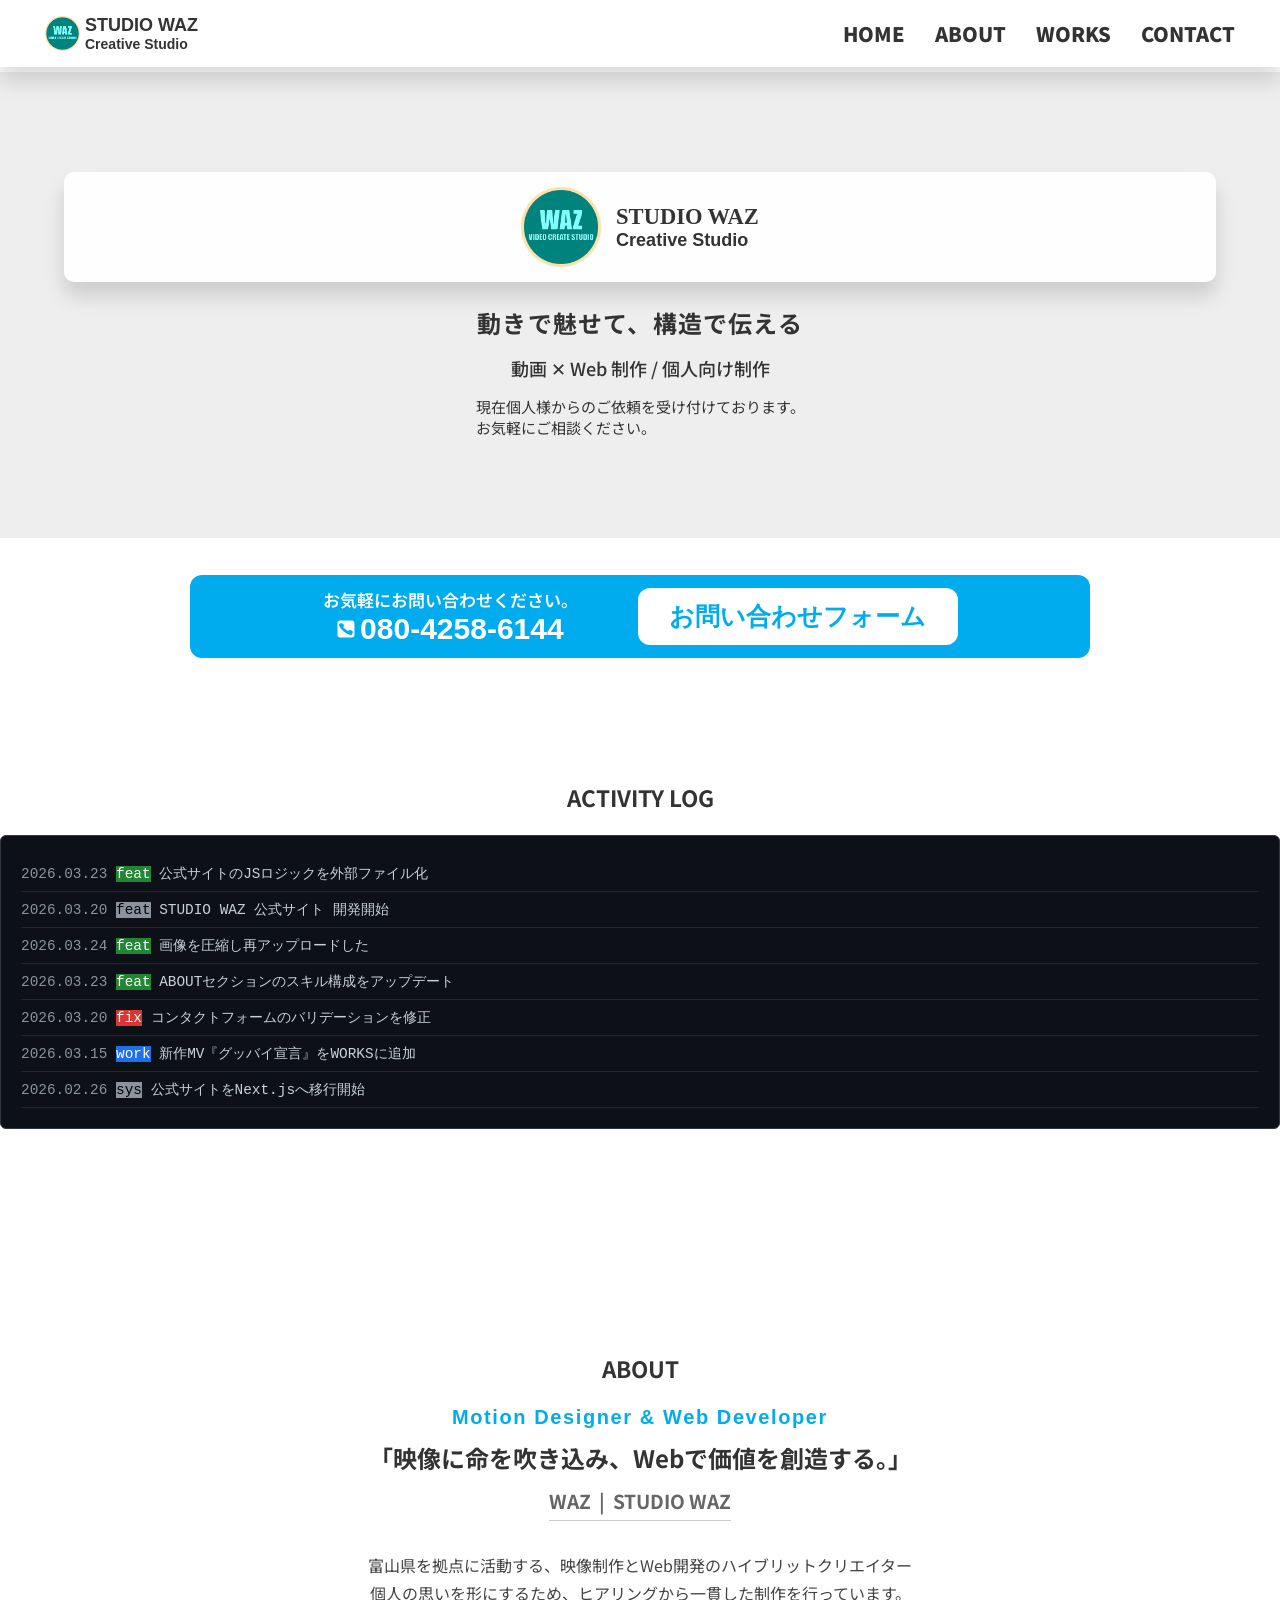
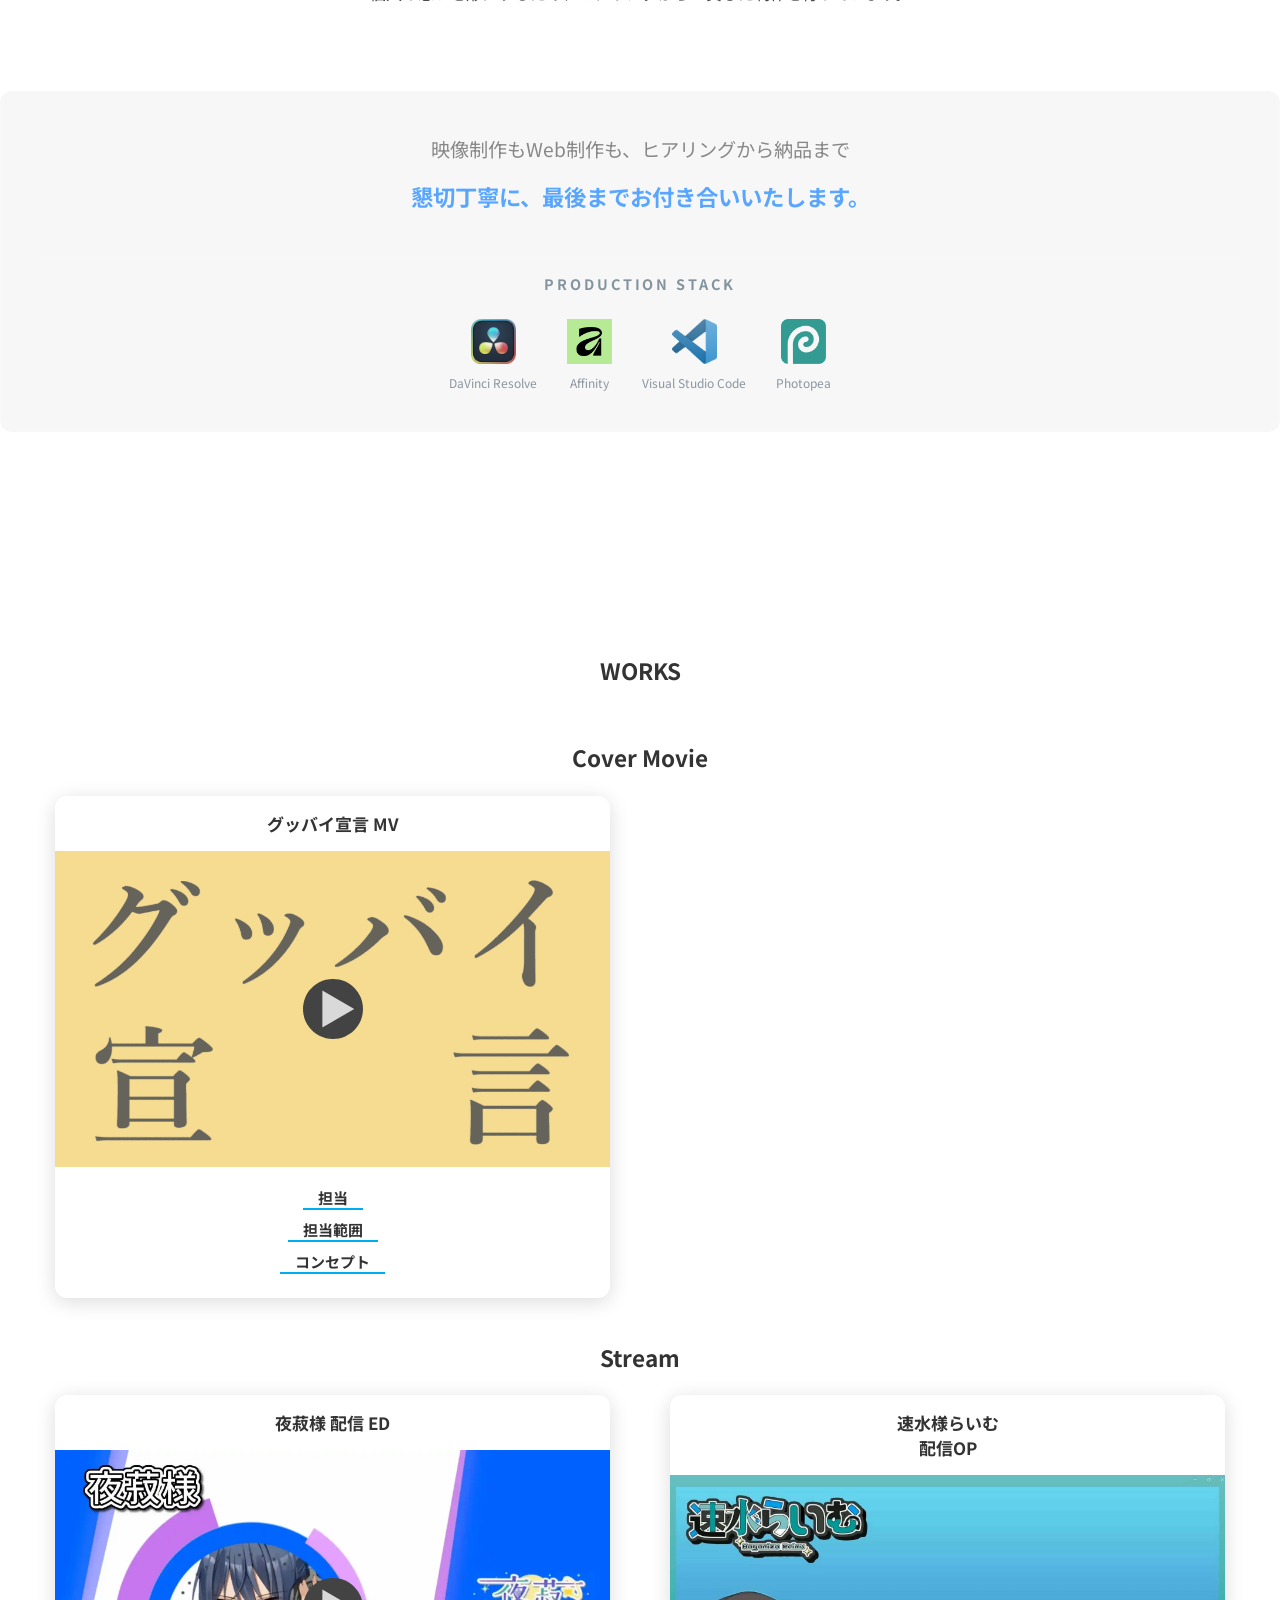
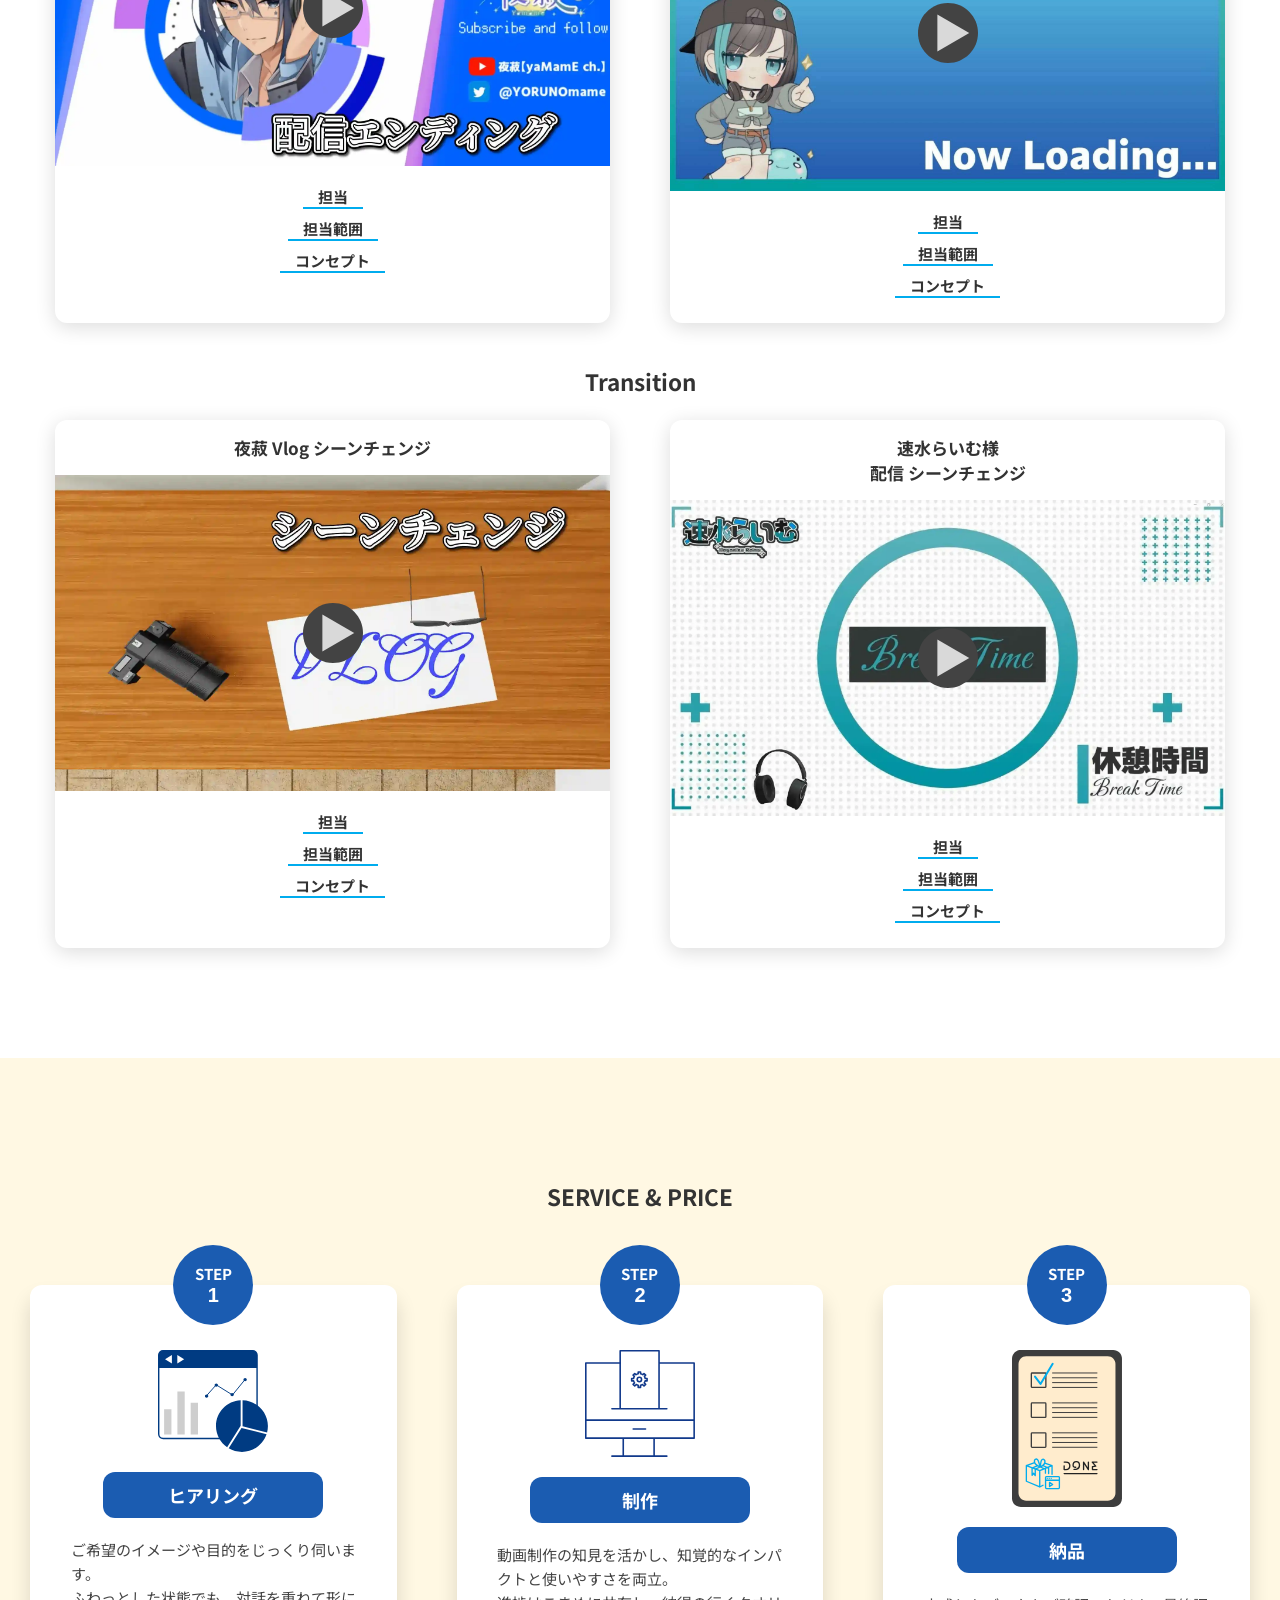
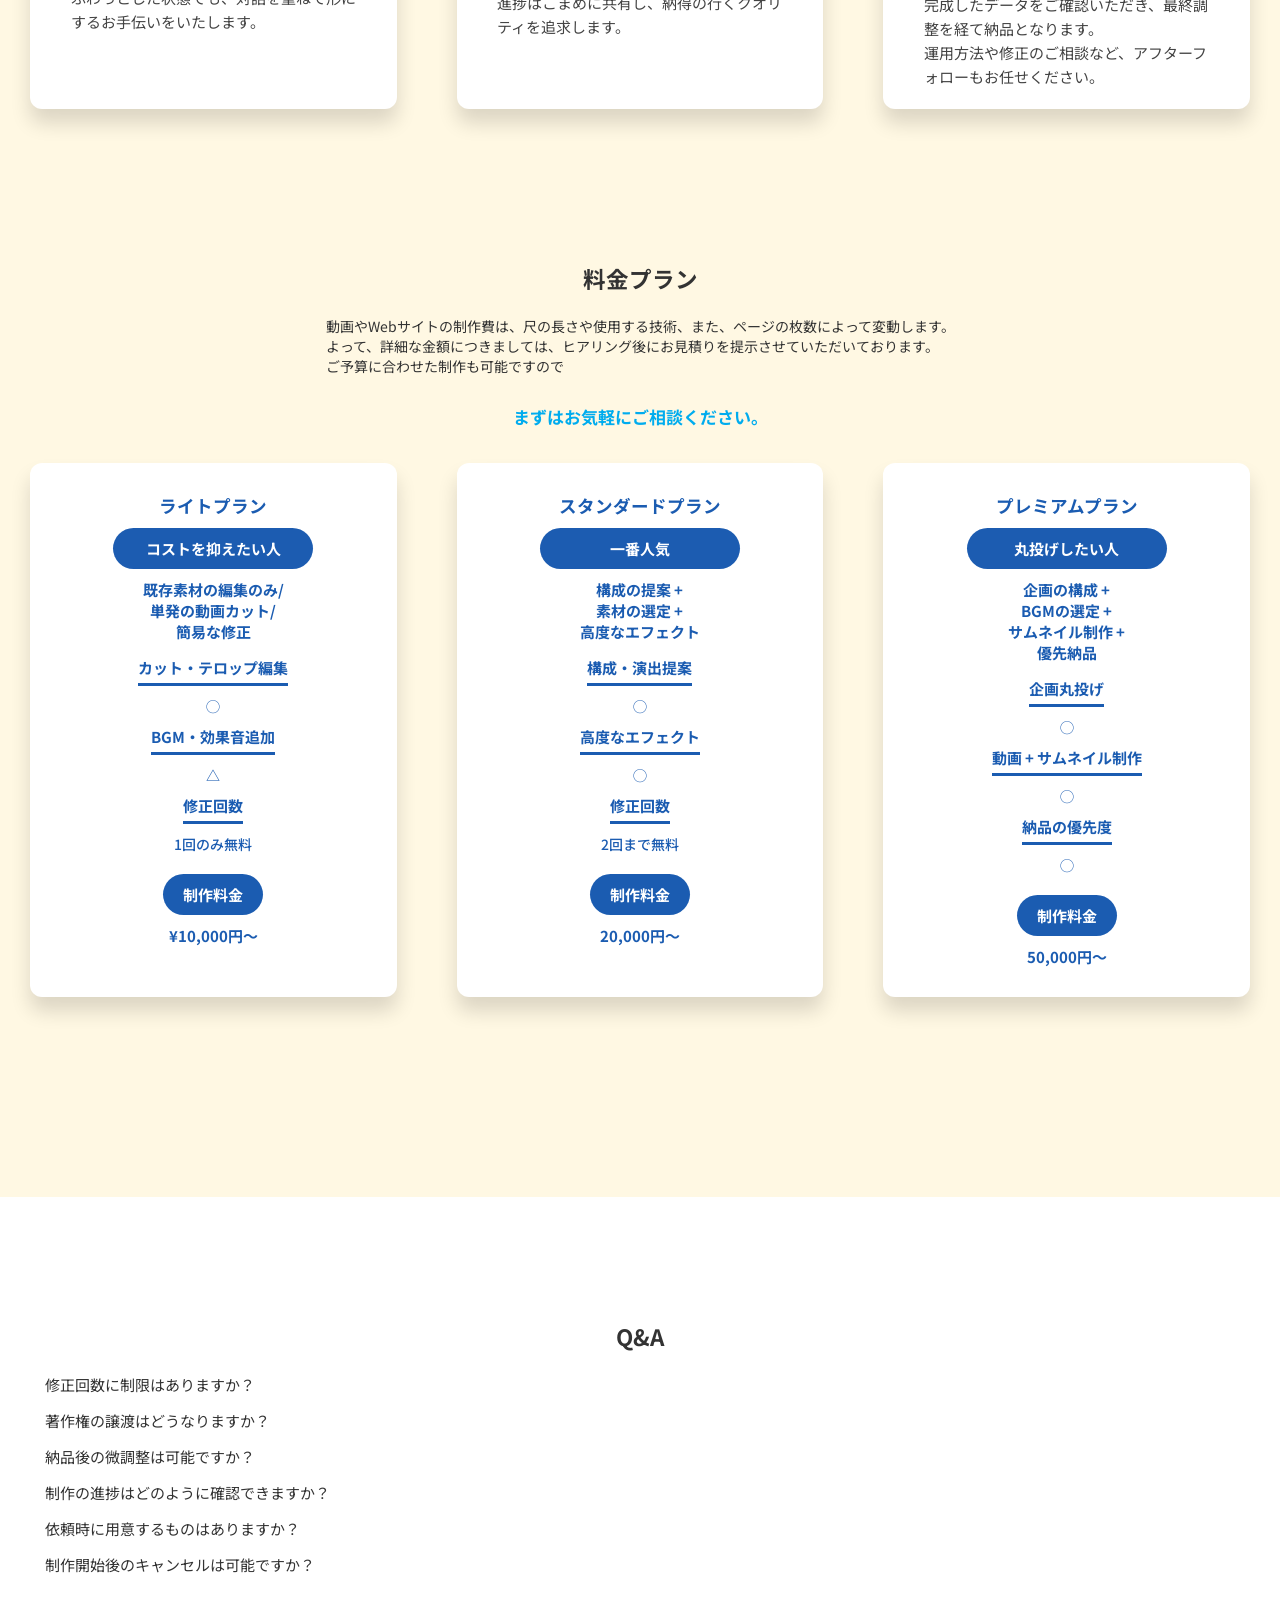
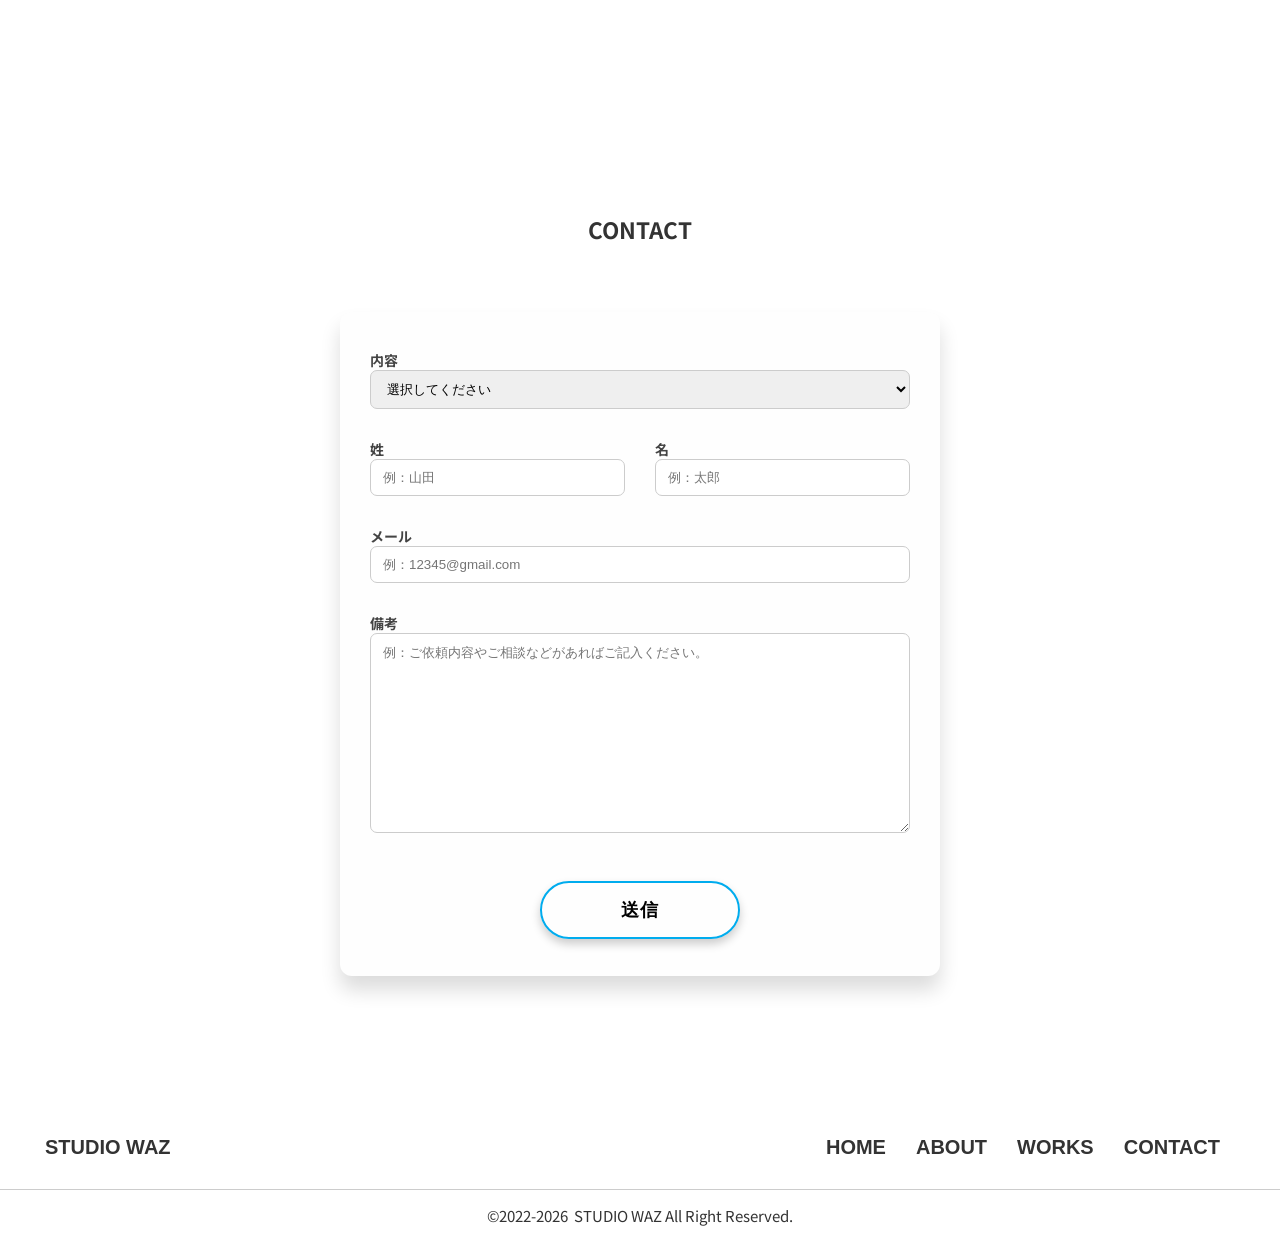
==== index.html @ c2f4af78 "index.htmlのvideoを書き換え" ====
<!DOCTYPE html>
<html lang="ja">

<head>
  <meta charset="utf-8">
  <meta name="viewport" content="width=device-width, initial-scale=1.0">
  <meta name="description" content="最近映像制作に携わり始めた俗に言う動画師をしている「WAZ」の作品置場です。">
  <title>STUDIO WAZ | Creative Studio</title>
  <link rel="icon" href="assets/images/favicon.png" type="image/png">
  <link rel="preconnect" href="https://fonts.googleapis.com">
  <link rel="preconnect" href="https://fonts.gstatic.com" crossorigin>
  <link href="https://fonts.googleapis.com/css2?family=Noto+Sans+JP:wght@400;700&display=swap" rel="stylesheet">
  <link rel="stylesheet" href="assets/css/style.css">

</head>

<body>
  <header class="header">
    <a href="index.html" class="nav-head-link">
      <div class="head-box">
        <img src="assets/images/site-image.png" alt="header-link-image" class="head-link-img">
        <div class="title-block">
          <h1 class="head-title">STUDIO WAZ</h1>
          <p class="head-sub-title">Creative Studio</p>
        </div>
      </div>
    </a>
    <nav class="nav">
      <input type="checkbox" id="nav-toggle" class="nav-toggle">
      <label for="nav-toggle" class="nav-btn" aria-label="menu-open/close">
        <span></span><span></span><span></span>
      </label>
      <label for="nav-toggle" class="nav-overlay"></label>

      <ul class="nav-list">
        <li class="nav-item"><a class="nav-link" href="#home">HOME</a></li>
        <li class="nav-item"><a class="nav-link" href="#about">ABOUT</a></li>
        <li class="nav-item"><a class="nav-link" href="#works">WORKS</a></li>
        <li class="nav-item"><a class="nav-link" href="#contact">CONTACT</a></li>
      </ul>
    </nav>
  </header>
  <main>
    <a href="#hero" class="top-link">TOPへ戻る</a>
    <section id="hero" class="section hero">
      <div class="hero-box">
        <img class="logo" src="assets/images/site-image.png" alt="logo">
        <div class="title-block">
          <h1 class="site-logo-name">STUDIO WAZ</h1>
          <p class="site-sub-name">Creative Studio</p>
        </div>
      </div>
      <article class="hero-msg-box">
        <h2 class="hero-title">動きで魅せて、構造で伝える</h2>
        <p class="hero-paragraph">動画 ✕ Web 制作 / 個人向け制作</p>
        <p class="hero-msg">
          <!-- github final last remnant -->
          現在個人様からのご依頼を受け付けております。<br>
          お気軽にご相談ください。
        </p>
      </article>
    </section>
    <div class="cta-section">
      <div class="cta-paragraph">
        <div class="cta-box">
          <p class="cta-msg">お気軽にお問い合わせください。</p>
          <p class="cta-small-msg">＼無料でご相談／</p>
        </div>
        <div class="call-box">
          <img src="assets/images/phone.svg" alt="phone-img" class="call">
          <a href="tel:08042586144" class="call-number">080-4258-6144</a>
        </div>
      </div>
      <a href="mailto:was914hs@gmail.com?subject=%E3%81%94%E6%84%8F%E8%A6%8B%E3%83%BB%E3%81%94%E8%A6%81%E6%9C%9B&body=%E3%80%90%E3%81%8A%E5%90%8D%E5%89%8D%E3%80%91%0D%0A%0D%0A%E3%80%90%E3%81%94%E7%94%A8%E4%BB%B6%E3%80%91%0D%0A%0D%0A%E3%80%90%E8%BF%94%E4%BF%A1%E5%85%88%E3%80%91"
        class="cta-btn">
        お問い合わせフォーム
      </a>
    </div>
    <section id="home" class="section">
      <h2 class="section-title">ACTIVITY LOG</h2>
      <div id="log-container" class="log-container">
        <div class="log-item">
          <span class="log-date">2026.03.23</span>
          <span class="log-type type-feat">feat</span>
          <span class="log-msg">公式サイトのJSロジックを外部ファイル化</span>
        </div>
        <div class="log-item">
          <span class="log-date">2026.03.20</span>
          <span class="log-type type-sys">feat</span>
          <span class="log-msg">STUDIO WAZ 公式サイト 開発開始</span>
        </div>
      </div>
    </section>
    <section id="about" class="section reveal">
      <h2 class="section-title">ABOUT</h2>
      <article class="about-stack">
        <div class="function">
          <p class="position-main">Motion Designer & Web Developer</p>
          <h2 class="about-msg">「映像に命を吹き込み、Webで価値を創造する。」</h2>
          <h3 class="person-name">WAZ &nbsp;|&nbsp; STUDIO WAZ</h3>
        </div>
        <div class="profile-details">
          <p class="profile-txt">
            富山県を拠点に活動する、映像制作とWeb開発のハイブリットクリエイター<br>
            個人の思いを形にするため、ヒアリングから一貫した制作を行っています。
          </p>
        </div>
      </article>
      <section class="about-trust-area">
        <p class="trust-msg">
          映像制作もWeb制作も、ヒアリングから納品まで<br>
          <strong>懇切丁寧に、最後までお付き合いいたします。</strong>
        </p>
        <div class="skill-stack">
          <h3 class="stack-title">PRODUCTION STACK</h3>
          <ul class="skill-icons">
            <li><img src="assets/images/davinci.png" alt="DaVinci Resolve"><span>DaVinci Resolve</span></li>
            <li><img src="assets/images/affinity.png" alt="Affinity"><span>Affinity</span></li>
            <li><img src="assets/images/vscode.png" alt="VS Code"><span>Visual Studio Code</span></li>
            <li><img src="assets/images/photopea.png" alt="Photopea"><span>Photopea</span></li>
          </ul>
        </div>
      </section>
    </section>
    <section id="works" class="section reveal">
      <h2 class="section-title">WORKS</h2>
      <section class="works-category">
        <h2 class="section-title">Cover Movie</h2>
        <div class="video-box">
          <article class="video-expo">
            <h3 class="video-title">グッバイ宣言 MV</h3>
            <div class="video-wrap">
              <video src="/assets/video/goodbye-declaration.webm" muted loop></video>
              <a href="works.html">
                <img src="assets/images/gb-dec-th.png" alt="thumbnail" class="thumbnail">
              </a>
              <img src="assets/images/play-btn.svg" alt="play-btn" class="play-btn">
              <div class="btn-box">
                <img src="assets/images/mute-btn.svg" alt="操作できるButton" class="mute">
              </div>
            </div>
            <dl class="explain">
              <dt class="role">担当</dt>
              <dd class="paragraph"></dd>

              <dt class="scope">担当範囲</dt>
              <dd class="paragraph"></dd>

              <dt class="concept">コンセプト</dt>
              <dd class="paragraph"></dd>
            </dl>
          </article>
        </div>
      </section>
      <section class="works-category">
        <h2 class="section-title">Stream</h2>
        <div class="video-box">
          <article class="video-expo">
            <h3 class="video-title">夜菽様 配信 ED</h3>
            <div class="video-wrap">
              <video src="/assets/video/yamame-st-ed.webm" muted loop></video>
              <a href="works.html">
                <img src="assets/images/ym_ed-th.webp" alt="thumbnail" class="thumbnail">
              </a>
              <img src="assets/images/play-btn.svg" alt="play-btn" class="play-btn">
              <div class="btn-box">
                <img src="assets/images/mute-btn.svg" alt="操作できるButton" class="mute">
              </div>
            </div>
            <dl class="explain">
              <dt class="role">担当</dt>
              <dd class="paragraph"></dd>

              <dt class="scope">担当範囲</dt>
              <dd class="paragraph"></dd>

              <dt class="concept">コンセプト</dt>
              <dd class="paragraph"></dd>
            </dl>
          </article>
          <article class="video-expo">
            <h3 class="video-title">
              速水様らいむ<br>
              配信OP
            </h3>
            <div class="video-wrap">
              <video src="/assets/video/hymz-st-op .webm" muted loop></video>
              <a href="works.html">
                <img src="assets/images/hymz-th.png" alt="thumbnail" class="thumbnail">
              </a>
              <img src="assets/images/play-btn.svg" alt="play-btn" class="play-btn">
              <div class="btn-box">
                <img src="assets/images/mute-btn.svg" alt="操作できるButton" class="mute">
              </div>
            </div>
            <dl class="explain">
              <dt class="role">担当</dt>
              <dd class="paragraph"></dd>

              <dt class="scope">担当範囲</dt>
              <dd class="paragraph"></dd>

              <dt class="concept">コンセプト</dt>
              <dd class="paragraph"></dd>
            </dl>
          </article>
        </div>
      </section>
      <section class="works-category">
        <h2 class="section-title">Transition</h2>
        <div class="video-box">
          <article class="video-expo">
            <h3 class="video-title">夜菽 Vlog シーンチェンジ</h3>
            <div class="video-wrap">
              <video src="/assets/video/vlog-introduction.webm" muted loop></video>
              <a href="works.html">
                <img src="assets/images/vl-th.webp" alt="thumbnail" class="thumbnail">
              </a>
              <img src="assets/images/play-btn.svg" alt="play-btn" class="play-btn">
              <div class="btn-box">
                <img src="assets/images/mute-btn.svg" alt="操作できるButton" class="mute">
              </div>
            </div>
            <dl class="explain">
              <dt class="role">担当</dt>
              <dd class="paragraph"></dd>

              <dt class="scope">担当範囲</dt>
              <dd class="paragraph"></dd>

              <dt class="concept">コンセプト</dt>
              <dd class="paragraph"></dd>
            </dl>
          </article>
          <article class="video-expo">
            <h3 class="video-title">
              速水らいむ様<br>
              配信 シーンチェンジ
            </h3>
            <div class="video-wrap">
              <video src="assets/video/hymz-st-brtm.webm" muted loop></video>
              <a href="works.html">
                <img src="assets/images/hymz-br-th.webp" alt="thumbnail" class="thumbnail">
              </a>
              <img src="assets/images/play-btn.svg" alt="play-btn" class="play-btn">
              <div class="btn-box">
                <img src="assets/images/mute-btn.svg" alt="操作できるButton" class="mute">
              </div>
            </div>
            <dl class="explain">
              <dt class="role">担当</dt>
              <dd class="paragraph"></dd>

              <dt class="scope">担当範囲</dt>
              <dd class="paragraph"></dd>

              <dt class="concept">コンセプト</dt>
              <dd class="paragraph"></dd>
            </dl>
          </article>
        </div>
      </section>
    </section>
    <section id="service" class="section service reveal">
      <h2 class="section-title">SERVICE & PRICE</h2>
      <div class="service-container">
        <article class="service-inner">
          <div class="service-radius">
            <h3>STEP</h3>
            <p>1</p>
          </div>
          <div class="img-box">
            <img src="assets/images/hearing.svg" alt="hearing">
          </div>
          <div class="service-liner">
            <div class="content-box">ヒアリング</div>
            <p class="service-msg">
              ご希望のイメージや目的をじっくり伺います。<br>
              ふわっとした状態でも、対話を重ねて形にするお手伝いをいたします。
            </p>
          </div>
        </article>
        <article class="service-inner">
          <div class="service-radius">
            <h3>STEP</h3>
            <p>2</p>
          </div>
          <div class="img-box">
            <img src="assets/images/production.svg" alt="production">
          </div>
          <div class="service-liner">
            <div class="content-box">制作</div>
            <p class="service-msg">
              動画制作の知見を活かし、知覚的なインパクトと使いやすさを両立。<br>
              進捗はこまめに共有し、納得の行くクオリティを追求します。
            </p>
          </div>
        </article>
        <article class="service-inner">
          <div class="service-radius">
            <h3>STEP</h3>
            <p>3</p>
          </div>
          <div class="img-box">
            <img src="assets/images/done.svg" alt="list">
          </div>
          <div class="service-liner">
            <div class="content-box">納品</div>
            <p class="service-msg">
              完成したデータをご確認いただき、最終調整を経て納品となります。<br>
              運用方法や修正のご相談など、アフターフォローもお任せください。
            </p>
          </div>
        </article>
      </div>
      <section id="price" class="section price reveal">
        <h2 class="section-title">料金プラン</h2>
        <p class="price-txt">
          動画やWebサイトの制作費は、尺の長さや使用する技術、また、ページの枚数によって変動します。<br>
          よって、詳細な金額につきましては、ヒアリング後にお見積りを提示させていただいております。<br>
          ご予算に合わせた制作も可能ですので<br>
        </p>
        <span>まずはお気軽にご相談ください。</span>
        <div class="price-container">
          <div class="price-card">
            <h3>ライトプラン</h3>
            <h4>コストを抑えたい人</h4>
            <p>
              既存素材の編集のみ/<br>
              単発の動画カット/<br>
              簡易な修正<br>
            </p>
            <dl>
              <dt>カット・テロップ編集</dt>
              <dd>◯</dd>
              <dt>BGM・効果音追加</dt>
              <dd>△</dd>
              <dt>修正回数</dt>
              <dd>1回のみ無料</dd>
            </dl>
            <p class="price-amount">制作料金</p>
            <p>¥10,000円～</p>
          </div>
          <div class="price-card">
            <h3>スタンダードプラン</h3>
            <h4>一番人気</h4>
            <p>
              構成の提案 + <br>
              素材の選定 + <br>
              高度なエフェクト<br>
            </p>
            <dl>
              <dt>構成・演出提案</dt>
              <dd>◯</dd>
              <dt>高度なエフェクト</dt>
              <dd>◯</dd>
              <dt>修正回数</dt>
              <dd>2回まで無料</dd>
            </dl>
            <p class="price-amount">制作料金</p>
            <p>20,000円～</p>
          </div>
          <div class="price-card">
            <h3>プレミアムプラン</h3>
            <h4>丸投げしたい人</h4>
            <p>
              企画の構成 + <br>
              BGMの選定 + <br>
              サムネイル制作 + <br>
              優先納品<br>
            </p>
            <dl>
              <dt>企画丸投げ</dt>
              <dd>◯</dd>
              <dt>動画 + サムネイル制作</dt>
              <dd>◯</dd>
              <dt>納品の優先度</dt>
              <dd>◯</dd>
            </dl>
            <p class="price-amount">制作料金</p>
            <p>50,000円～</p>
          </div>
        </div>
      </section>
    </section>
    <section id="qa" class="section qa reveal">
      <h2 class="section-title">Q&A</h2>
      <details class="faq-details">
        <summary>修正回数に制限はありますか？</summary>
        <p>
          A.基本的には2回まで無料で承ります。以降は別途ご相談となります。
        </p>
      </details>
      <details class="faq-details">
        <summary>著作権の譲渡はどうなりますか？</summary>
        <p>
          A.原則として、納品完了と同時に著作権をクライアント様に譲渡いたします。<br>
          二次利用や改変についても制限はございませんのでご安心ください。
        </p>
      </details>
      <details class="faq-details">
        <summary>納品後の微調整は可能ですか？</summary>
        <p>
          A.納品後、1週間以内の軽微な修正（テキストの誤字や微調整など）であれば、無償で対応させていただきます。<br>
          大幅な仕様変更については別途ご相談ください。
        </p>
      </details>
      <details class="faq-details">
        <summary>制作の進捗はどのように確認できますか？</summary>
        <p>
          A.チャットツール（Discord、LINE、メール等）にて、工程ごとに細かく進捗を共有いたします。<br>
          各ステップでご確認いただきながら進めるため、「完成品がイメージと違う」といったリスクを最小限に抑えます。<br>
        </p>
      </details>
      <details class="faq-details">
        <summary>依頼時に用意するものはありますか？</summary>
        <p>
          A.具体的な指示書がなくても大丈夫です。「こんな雰囲気の動画にしたい」という参考URLや、<br>
          使いたい画像・動画素材があれば共有してください。<br>
          各ステップでご確認いただきながら進めるため、「完成品がイメージと違う」といったリスクを最小限に抑えます。
        </p>
      </details>
      <details class="faq-details">
        <summary>制作開始後のキャンセルは可能ですか？</summary>
        <p>
          A.<br>
          進行状況に応じてキャンセル料が発生する場合がございます。
          作業着手後の大幅な内容変更や自己都合によるキャンセルについては、それまでの作業工数分を精算させていただきます。
        </p>
      </details>
    </section>
    <section id="contact" class="section reveal">
      <h2 class="section-title">CONTACT</h2>
      <form action="send.php" method="post">
        <div class="field">
          <label class="side-txt">
            内容
            <select name="category" id="category" class="select">
              <option>選択してください</option>
              <option value="video">動画編集・合成</option>
              <option value="thumbnail">サムネイル</option>
              <option value="webpage">Webサイト</option>
            </select>
            <p class="error-message">カテゴリーを入力してください</p>
          </label>
        </div>
        <div class="input-box">
          <div class="field">
            <label class="side-txt">
              姓
              <input class="input name" type="text" name="family-name" id="family-name" placeholder="例：山田" required>
              <p class="error-message">姓を入力してください</p>
            </label>
          </div>
          <div class="field">
            <label class="side-txt">
              名
              <input class="input name" type="text" name="first-name" id="first-name" placeholder="例：太郎" required>
              <p class="error-message">名前を入力してください</p>
            </label>
          </div>
        </div>
        <div class="field">
          <label class="side-txt">
            メール
            <input class="input" type="email" name="email" id="email" placeholder="例：12345@gmail.com" required>
            <p class="error-message">メールアドレスを入力してください</p>
          </label>
        </div>
        <div class="field">
          <label class="side-txt">
            備考
            <textarea name="message" placeholder="例：ご依頼内容やご相談などがあればご記入ください。"></textarea>
          </label>
        </div>
        <button class="submit" type="submit">送信</button>
      </form>
    </section>
  </main>

  <footer class="footer">
    <a href="index.html" class="foot-top-link">STUDIO WAZ</a>
    <nav>
      <p class="sm">Site Map</p>
      <ul class="foot-list">
        <li class="foot-item"><a class="foot-link" href="#home">HOME</a></li>
        <li class="foot-item"><a class="foot-link" href="#about">ABOUT</a></li>
        <li class="foot-item"><a class="foot-link" href="#works">WORKS</a></li>
        <li class="foot-item"><a class="foot-link" href="#contact">CONTACT</a></li>
      </ul>
    </nav>
  </footer>

  <p class="copy">&copy;2022-2026&nbsp;&nbsp;STUDIO WAZ All Right Reserved.</p>
  <script src="assets/js/index.js"></script>
</body>

</html>
---- assets/css/style.css ----
@charset "UTF-8";

/* reset */

*,
*::before,
*::after {
  box-sizing: border-box;
  margin: 0;
  padding: 0;
}

/* base-style */

html {
  display: block;
  margin: 0;
  scroll-behavior: smooth;
}

body {
  display: block;
  min-width: 320px;
  font-family: 'Noto Sans JP', "Helvetica Neue", "Helvetica", "Hiragino Sans", "Hiragino Kaku Gothic ProN", "Arial", "Yu Gothic", "Meiryo", "sans-serif";
  font-size: 15px;
  color: #333;
  margin: 0;
}

/* main */

main {
  display: flex;
  flex-direction: column;
  margin: 72px auto 0 auto;
  width: 100%;
}

/* header */

.nav-head-link {
  align-items: center;
}

.head-box {
  display: flex;
  gap: .25em;
  align-items: center;
}

.head-link-img {
  display: block;
  width: 35px;
  height: 35px;
}

.head-title,
.head-sub-title {
  font-family: Arial;
}

.head-title {
  font-weight: 900;
  font-size: 18px;
}

.head-sub-title {
  font-size: 14px;
}

.header {
  background: #fff;
  display: flex;
  justify-content: space-between;
  align-items: center;
  width: 100%;
  padding: 1em 1.5em;
  position: fixed;
  top: 0;
  left: 0;
  z-index: 100;
  box-shadow: 0 14px 20px rgba(0, 0, 0, .14);
}

.nav-head-link,
.nav-link {
  display: block;
  text-decoration: none;
  color: #333;
  font-size: 20px;
  font-weight: 900;
}

.nav {
  position: relative;
  margin-left: auto;
}

.nav-list {
  background: #fff;
  display: flex;
  flex-direction: column;
  position: fixed;
  padding: 1em 0;
  top: 72px;
  right: 0;
  bottom: 0;
  gap: 0;
  width: 50%;
  max-width: 420px;
  list-style: none;
  transform: scaleX(0);
  transform-origin: right;
  pointer-events: none;
  transition: opacity .25s ease, transform .25s ease;
  opacity: 0;
  z-index: 400;
}

.nav-toggle {
  display: none;
}

.nav-btn {
  display: block;
  width: 44px;
  height: 44px;
  margin-left: auto;
  position: relative;
  cursor: pointer;
  border-radius: 10px;
  transition: .4s ease;
}

.nav-overlay {
  position: fixed;
  inset: 0;
  background: rgba(0, 0, 0, .2);
  opacity: 0;
  pointer-events: none;
  transition: opacity .25s;
  z-index: 200;
}

.nav-toggle:checked~.nav-overlay {
  opacity: 1;
  pointer-events: auto;
}

.nav-toggle:checked~.nav-list {
  opacity: 1;
  transform: scaleX(1);
  pointer-events: auto;
  transition-delay: .15s;
}

.nav-btn span {
  background: #000;
  position: absolute;
  left: 10px;
  right: 10px;
  height: 2px;
  transition: .25s ease;
}

.nav-btn span:nth-child(1) {
  top: 14px;
}

.nav-btn span:nth-child(2) {
  top: 21px;
}

.nav-btn span:nth-child(3) {
  top: 28px;
}

.nav-toggle:checked+.nav-btn span:nth-child(1) {
  top: 21px;
  transform: rotate(45deg);
}

.nav-toggle:checked+.nav-btn span:nth-child(2) {
  opacity: 0;
}

.nav-toggle:checked+.nav-btn span:nth-child(3) {
  top: 21px;
  transform: rotate(-45deg);
}

.nav-btn:hover,
.nav-btn:focus {
  background: rgba(0, 217, 255, 0.2);
}

.nav-item {
  padding-left: 2em;

}

/* top-btn */

.top-link {
  background: #00acee;
  display: flex;
  flex-direction: column;
  width: 70px;
  height: 70px;
  border-radius: 50%;
  justify-content: center;
  align-items: center;
  padding-bottom: 5px;
  color: #fff;
  text-decoration: none;
  font-weight: 900;
  font-size: 10px;
  transition: .4s;
  opacity: .5;
  bottom: 10%;
  right: 4%;
  position: fixed;
  z-index: 2000;
}

.link-btn {
  display: flex;
  flex-direction: column;
  justify-content: center;
  align-items: center;
  font-size: 15px;
}

.top-link, .link-btn {
  opacity: 0;
  visibility: hidden;
  pointer-events: none;
  transition: opacity .4s, visibility .4s, transform .4s;
}

.top-link:hover,
.top-link-btn:hover {
  background: #333;
  opacity: 1;
  transform: translateY(-5px);
}

.top-link.is-show, 
.link-btn.is-show {
  opacity: 1 !important;
  visibility: visible !important;
  pointer-events: auto;
}

/* section */

.section {
  display: flex;
  flex-direction: column;
  width: 100%;
  margin: 0 auto;
  align-items: stretch;
}

.section-title {
  text-align: center;
  margin: 1em auto;
}

.reveal {
  opacity: 0;
  transform: translateY(30px);
  transition: opacity .8s ease, transform .8s ease;
}

.reveal.active {
  opacity: 1;
  transform: translateY(0);
}

/* hero */

.hero {
  background: #eee;
  padding: 8vh 0 6vh;
}

.hero-box {
  display: flex;
  align-items: center;
  gap: 1em;
  justify-content: center;
  background: #fefefe;
  padding: 1em 0;
  width: 90%;
  margin: 0 auto;
  border-radius: 10px;
  box-shadow: 0 14px 20px rgba(0, 0, 0, .14);
  opacity: 0;
  transform: translateY(20px);
  animation: fadeUp .8s ease forwards;
}

@keyframes fadeUp {
  to {
    opacity: 1;
    transform: translateY(0);
  }
}

.logo {
  display: block;
  width: 80px;
  height: auto;
  opacity: 0;
  transform: scale(.8);
  animation: zoomIn .6s ease forwards;
  animation-delay: .2s;
}

@keyframes zoomIn {
  to {
    opacity: 1;
    transform: scale(1);
  }
}

.site-logo-name {
  font-family: impact;
  color: #333;
}

.site-sub-name {
  font-size: 18px;
  font-weight: 800;
  font-family: Arial;
}

@media screen and (max-width:500px) {

  .hero-box {
    width: 350px;
    width: 90%;
    display: flex;
    flex-direction: column;
    text-align: center;
    gap: 0.8em;
  }

  .logo {
    margin: 0 auto;
    width: 70px;
  }

  form {
    display: block;
    width: 100%;
    min-width: 320px;
  }

  .field {
    max-width: 400px;
  }

}

.hero-msg-box {
  text-align: left;
  display: flex;
  flex-direction: column;
  margin: 1.5em auto 0 auto;
  gap: 1em;
}

.hero-title {
  font-size: clamp(20px, 5vw, 24px);
  text-align: center;
  margin: 0 auto;
  letter-spacing: .05em;
}

.hero-paragraph {
  margin: 0 auto;
  text-align: center;
  font-size: 18px;
  font-weight: 500;
}

.hero-msg {
  width: auto;
  padding: 0 1em;
}

/* Call to Action */

.cta-section {
  display: flex;
  flex-direction: column;
  background: #00acee;
  margin: 2.5em auto 0 auto;
  width: 90%;
  max-width: 900px;
  height: auto;
  align-items: stretch;
  text-align: center;
  border-radius: 12px;
  padding: 12px 0;
}

.cta-box {
  display: block;
  margin: 10px auto;
  text-align: center;
}

.cta-msg {
  display: block;
  color: #fff;
  font-size: 17px;
  font-weight: 600;
}

.cta-small-msg {
  display: none;
  color: #fff;
  font-size: 20px;
  font-weight: 700;
}

.call-box {
  display: flex;
  justify-content: center;
  align-items: flex-start;
  gap: .25em;
}

.cta-section a {
  text-decoration: none;
}

.call {
  display: block;
  width: 20px;
  height: auto;
  margin-top: 8px;
}

.call-number {
  display: block;
  font-size: 30px;
  font-weight: 900;
  font-family: arial;
  color: #fff;
  transition: .4s;
}

.call-number:hover,
.call-number:focus {
  color: #ccc;
}

.cta-btn {
  display: block;
  background: #fff;
  margin: .5em auto;
  padding: 10px 20px;
  color: #00acee;
  font-family: arial;
  font-weight: 900;
  font-size: 25px;
  width: 80%;
  max-width: 320px;
  border-radius: 12px;
  border: 2px solid #fff;
  transition: .4s ease;
}

.cta-btn:hover,
.cta-btn:focus {
  background: #00acee;
  color: #fff;
}

@media screen and (max-width:500px) {
  .cta-small-msg {
    display: block;
  }

  .cta-msg {
    display: none;
  }

  .call-box {
    display: none;
  }

  .cta-btn {
    font-size: 17px;
  }

}

/* activity */

.log-container {
  background-color: #0d1117;
  display: flex;
  flex-direction: column;
  padding: 20px;
  border-radius: 6px;
  border: 1px solid #30363d;
  font-family: 'Courier New', Courier, monospace;
}

.log-item {
  padding: 8px 0;
  border-bottom: 1px solid #21262d;
  display: inline-block;
  flex-direction: row;
  gap: 15px;
  font-size: 0.9rem;
  align-items: center;
}

.log-date {
  color: #8b949e;
}

.type-feat { background: #238636; color: white; } /* 緑 */
.type-fix  { background: #da3633; color: white; } /* 赤 */
.type-work { background: #1f6feb; color: white; } /* 青 */
.type-sys  { background: #8b949e; color: black; } /* グレー */

.log-msg {
  color: #c9d1d9;
}

/* about */

.about-stack {
  text-align: center;
  margin-bottom: 1.5em;
  padding: 0 1em;
}

.position-main {
  font-family: Arial, sans-serif;
  font-weight: 900;
  color: #00acee;
  letter-spacing: .08em;
  font-size: 20px;
}

.about-msg {
  margin: .5em 0;
  font-size: clamp(20px, 5vw, 24px);
  line-height: 1.4;
}

.person-name {
  font-size: 1.2rem;
  color: #666;
  border-bottom: 1px solid #ccc;
  padding-bottom: 5px;
  display: inline-block;
}

.profile-details {
  margin-top: 2em;
  margin: 2em auto 0 auto;
}

.profile-txt {
  line-height: 1.8;
  font-size: 16px;
  color: #444;
}

.about-trust-area {
  background-color: rgba(0, 0, 0, .03);
  margin-top: 60px;
  padding: 40px;
  border: 1px solid rgba(255, 255, 255, .1);
  border-radius: 12px;
  text-align: center;
}

.trust-msg {
  margin-bottom: 40px;
  font-size: clamp(18px, 15vw, 1.2rem);
  line-height: 1.8;
  color: #888;
}

.trust-msg strong {
  margin-top: 10px;
  display: block;
  color: #58a6ff;
  font-size: 1.4rem;
}

.skill-stack {
  border-top: 1px solid rgba(255, 255, 255, .1);
  padding-top: 15px;
}

.stack-title {
  margin-bottom: 25px;
  color: #83949e;
  letter-spacing: .2em;
  font-size: 0.9rem;
}

.skill-icons {
  display: flex;
  list-style: none;
  justify-content: center;
  flex-wrap: wrap;
  gap: 30px;
}

.skill-icons  li {
  display: flex;
  flex-direction: column;
  align-items: center;
  gap: 10px;
  transition: transform .3s ease;
}

.skill-icons li:hover {
  transform: translateY(-5px);
}

.skill-icons  img {
  aspect-ratio: 1 / 1;
  width: 45px;
  height: auto;
  filter: grayscale(30%);
  transition: filter .3s ease;
}

.skill-icons img:hover {
  filter: grayscale(0%);
}

.skill-icons  span {
  font-size: .75rem;
  color: #8b949e;
}


/* works */

.works-category {
  margin: 10px auto;
  width: 100%;
  max-width: 1200px;
}

.video-box {
  display: grid;
  grid-template-columns: repeat(auto-fill, minmax(280px, 1fr));
  gap: 3em;
  margin: 0 auto;
  align-items: stretch;
  padding: 0 1em;
  width: 100%;
}

.video-expo {
  margin: 0 auto;
  width: 100%;
  height: auto;
  aspect-ratio: unset;
  display: flex;
  flex-direction: column;
  border-radius: 12px;
  box-shadow: 0 4px 20px rgba(0, 0, 0, .14);
}

@media screen and (max-width:700px) {
  .video-box {
    padding: 0;
  }
}

.video-title {
  text-align: center;
  margin: 15px auto;
  font-size: 17px;
}

.video-wrap {
  position: relative;
  cursor: pointer;
  aspect-ratio: 16 / 9;
}

video {
  width: 100%;
  height: auto;
  aspect-ratio: 16 / 9;
  object-fit: cover;
  opacity: 1;
  transition: opacity .25s ease, transform .25s ease;
}

.thumbnail {
  position: absolute;
  top: 0;
  left: 0;
  width: 100%;
  height: 100%;
  object-fit: cover;
  opacity: 1;
  transition: opacity .25s ease, transform .25s ease;
}

.play-btn {
  display: block;
  width: 60px;
  height: 60px;
  position: absolute;
  top: 50%;
  left: 50%;
  transform: translate(-50%, -50%);
  transition: opacity .25s ease;
}

.btn-box {
  position: absolute;
  transform: translate(50%,50%);
  bottom: 50px;
  right: 50px;
  z-index: 10;
  opacity: 0;
  transition: opacity .3s ease;
}

.video-wrap:hover .btn-box {
  opacity: 1;
}

.mute,
.sound {
  background: rgba(0, 0, 0, .6);
  display: block;
  width: 32px;
  height: 32px;
  border-radius: 50%;
  cursor: pointer;
}

.sound {
  position: absolute;
  top: 0;
  left: 0;
}

.thumbnail.is-hidden {
  opacity: 0;
  pointer-events: none;
}

.play-btn.is-hidden {
  opacity: 0;
  pointer-events: none;
}

.video-wrap.is-playing {
  transform: translateY(-4px);
  box-shadow: 0 10px 30px rgba(0, 0, 0, .2);
}

.explain {
  text-align: left;
  margin: 20px auto;
  display: flex;
  flex-direction: column;
  padding: 0 1em;
  gap: 0.3em;
}

.role,
.scope,
.concept {
  text-align: center;
  margin: 0 auto;
  font-weight: 700;
  width: fit-content;
  border-bottom: 2px solid #00acee;
  gap: 3em;
  padding: 0 1em;
}

.service {
  background: rgb(255, 248, 227);
  padding: 30px 0;
  width: 100%;

}

.service-container {
  display: grid;
  grid-template-columns: repeat(auto-fit, minmax(280px,1fr));
  justify-content: center;
  align-items: stretch;
  gap: 4em;
  padding: 0 2em;
  margin-top: 2em;
}

@media screen and (max-width:700px) {
  .service-container {
    padding: 0;
  }
}

.service-inner {
  background-color: #fff;
  display: flex;
  flex-direction: column;
  text-align: center;
  width: 100%;
  height: auto;
  border-radius: 12px;
  box-shadow: 0 14px 20px rgba(0, 0, 0, .14);
  margin: 20px auto 2em;
  padding: 3em 0 20px;
  position: relative;
}

.service-radius {
  background: #1b5cb1;
  display: flex;
  flex-direction: column;
  justify-content: center;
  align-items: center;
  width: 80px;
  height: 80px;
  border-radius: 50%;
  position: absolute;
  transform: translate(-50%,-50%);
  top: 0;
  left: 50%;
  color: #fff;
}

.service-radius h3 {
  font-size: 15px;
}

.service-radius p {
  font-size: 20px;
  font-weight: 900;
  font-family: arial;
}

.img-box {
  display: block;
  align-items: stretch;
}

.service-container img {
  margin: 20px auto;
  display: block;
  width: 30%;
  height: auto;
  align-items: stretch;
}

.service-liner {
  display: block;
  text-align: left;
}

.content-box {
  background: #1b5cb1;
  margin: 0 auto;
  padding: 10px 30px;
  width: 60%;
  font-size: 18px;
  font-weight: 700;
  text-align: center;
  color: #fff;
  border-radius: 12px;
}

.service-msg {
  margin: 20px auto 0;
  padding: 0 1.5em;
  line-height: 1.6;
  width: 90%;
  color: #444;
}

.price {
  margin-top: 4em;
  padding-bottom: 4em;
}

.price-txt {
  display: block;
  font-size: 14px;
  margin: 0 auto 2em;
  padding: 0 2em;
}

.price span {
  text-align: center;
  margin: 0 auto 2em;
  font-size: 17px;
  color: #00acee;
  font-weight: 700;
}


.price-container {
  display: grid;
  grid-template-columns: repeat(auto-fit, minmax(280px,1fr));
  justify-content: center;
  align-items: stretch;
  padding: 0 2em;
  gap: 4em;
  color: #1b5cb1;
}

@media screen and (max-width:700px) {
  .price-container {
    padding: 0;
  }
}

.price-card {
  background: #fff;
  display: flex;
  flex-direction: column;
  width: 100%;
  padding: 30px 0;
  text-align: center;
  border-radius: 12px;
  box-shadow: 0 14px 20px rgba(0, 0, 0, .14);
}

.price-card h3 {
  font-weight: 700;
}

.price-card h4 {
  background: #1c5cb1;
  font-weight: 700;
  margin-top: 10px;
  width: 50%;
  min-width: 200px;
  padding: 10px 20px;
  color: #fff;
  margin: 10px auto 0;
  border-radius: 50px;
}

.price-card p {
  font-weight: 700;
  margin-top: 10px;
}

.price-card dt {
  display: block;
  margin: 0 auto;
  width: fit-content;
  font-weight: 700;
  border-bottom: 3px solid #1b5cb1;
  padding-bottom: 5px;
}

.price-card dt:first-child {
  margin-top: 15px;
}

.price-card dd {
  display: block;
  font-size: 14px;
  font-weight: 500;
  margin: 10px auto;
}

.price-amount {
  background: #1b5cb1;
  margin: 0 auto;
  color: #fff;
  padding: 10px 20px;
  border-radius: 50px;
}

details {
  display: flex;
  flex-direction: column;
  margin: 0 0 1em 3em ;
  transition: all .3s;
  overflow: hidden;
}

summary::-webkit-details-marker {
  display: none;
}

details[:open] summary {
  color: #00acee;
  margin-bottom: 1em;
}

.faq-details:focus {
  background: #00acee;
}

summary {
  list-style: none;
  cursor: pointer;
}

/* contact */

form {
  background: #fefefe;
  display: flex;
  flex-direction: column;
  margin: 3em auto;
  padding: 2.5em 2em;
  text-align: left;
  width: 70%;
  max-width: 480px;
  gap: 2em;
  border-radius: 12px;
  box-shadow: 0 14px 20px rgba(0, 0, 0, .14);
}

.input-box {
  display: flex;
  flex-direction: column;
  gap: 1.5em;
}

.select,
.input,
textarea {
  width: 100%;
  min-width: 100px;
  padding: 10px 12px;
  border-radius: 7px;
  display: block;
  margin: 0 auto;
  border: 1px solid #ccc;
  cursor: pointer;
}

.select:focus,
.input:focus,
textarea:focus {
  outline: none;
  border: 1px solid #00acee;
  box-shadow: 0 0 0 2px rgba(0, 172, 238, .2);
}

.field {
  display: flex;
  flex-direction: column;
  gap: .5em;
}

.error-message {
  display: none;
  color: #ff4d4d;
  font-size: 12px;
  margin-top: 4px;
}

.error-message.active {
  display: block;
}

.input.error {
  border: 1px solid #ff4d4d;
}

.side-txt {
  text-align: left;
  width: 100%;
  align-items: flex-start;
  gap: 5px;
  font-weight: 700;
  font-size: 14px;
  color: #444;
}

textarea {
  height: 200px;
}

.submit {
  background: none;
  display: block;
  margin: 0 auto;
  padding: 15px 0;
  width: 100%;
  max-width: 240px;
  border-radius: 50px;
  cursor: pointer;
  border: 2px solid #00acee;
  font-size: 18px;
  font-weight: 700;
  letter-spacing: .05em;
  box-shadow: 0 5px 10px rgba(0, 0, 0, .2);
  transition: .4s ease;
}

.submit:hover {
  background: #00acee;
  box-shadow: none;
  transform: translateY(-2px);
}

.footer {
  display: flex;
  flex-direction: column;
  margin: 0 auto;
  text-align: center;
  padding: 1em 0;
  width: 100%;
}

.foot-top-link,
.foot-link {
  font-family: arial;
  display: block;
  text-decoration: none;
  width: 100%;
  font-size: 20px;
  font-weight: 900;
  color: #333;
}

.sm {
  text-align: center;
  margin: 1.2em auto;
  font-size: 18px;
  font-weight: 900;
}

.foot-list {
  display: grid;
  grid-template-columns: repeat(2, 1fr);
  list-style: none;
  text-align: center;
  margin: 0 auto;
  width: 90%;
  padding: 0 1em;
}

.foot-item {
  width: 70%;
  margin: 0 auto;
}

.copy {
  text-align: center;
  margin: 1em auto;
  padding-top: 1em;
  width: 100%;
  border-top: 1px solid rgba(0, 0, 0, .2);
}

/* thanks */

.section-thanks {
  text-align: left;
  display: flex;
  flex-direction: column;
  gap: 2em;
  margin: 15vh auto 0 auto;
  align-items: center;
  color: #444;
  opacity: 0;
  transform: translateY(20px);
  animation: fadeUp .8s ease forwards;
}

@keyframes fadeUp {
  to {
    opacity: 1;
    transform: translateY(0);
  }
}

.thanks-title {
  text-align: center;
  border-bottom: 3px solid #00acee;
  width: fit-content;
  padding-bottom: .25em;
}

.thanks-msg {
  line-height: 2;
}

.back-btn {
  display: inline-block;
  margin: 2em auto 0 auto;
  padding: .5em 0;
  text-decoration: none;
  position: relative;
  color: #444;
  font-weight: 700;
  font-size: 20px;
  transition: .4s ease;
  opacity: 0;
  transform: translateY(20px);
  animation: fadeUp .8s ease forwards;
  animation-delay: .2s;
}

@keyframes fadeUp {
  to {
    opacity: 1;
    transform: translateY(0);
  }
}

.back-btn:hover,
.back-btn:focus {
  color: #00acee;
}

.back-btn::after {
  content: "";
  position: absolute;
  left: 0;
  bottom: -1px;
  width: 100%;
  height: 1px;
  background: currentColor;
  transform: scaleX(0);
  transform-origin: right;
  transition: transform .3s ease;
}

.back-btn:hover::after {
  transform: scaleX(1);
  transform-origin: left;
}

/* break-points tablet */

@media screen and (min-width:768px) {

  .header {
    padding: 1em 3em;
  }

  .header a {
    font-size: 20px;
  }

  .nav {
    margin-left: 0;
  }

  .nav-toggle,
  .nav-btn,
  .nav-overlay {
    display: none;
  }

  .nav-list {
    position: static;
    opacity: 1;
    transform: none;
    pointer-events: auto;
    flex-direction: row;
    width: auto;
    gap: 2em;
    background: transparent;
    padding: 0;
  }

  .nav-item {
    padding-left: 0;
  }

  .cta-section {
    display: flex;
    flex-direction: row;
    justify-content: center;
    align-items: center;
    gap: 4em;
  }

  .cta-box {
    margin: 0 auto;
  }

  .call-box {
    align-items: center;
    flex-wrap: nowrap;
  }

  .call {
    margin-top: 0;
  }

  .cta-btn {
    margin: 0;
  }

  .section {
    display: flex;
    flex-direction: column;
    width: 100%;
    margin: 0 auto;
  }

  .video-box {
    width: 100%;
    max-width: 1200px;
  }

  form {
    width: 600px;
    max-width: 90%;
    margin: 3em auto;
    text-align: left;
  }

  .input,
  textarea {
    width: 100%;
    margin: 0;
  }

  .input-box {
    display: flex;
    flex-direction: row;
    gap: 2em;
  }

  .side-txt {
    gap: 5px;
  }

  .input-box .field {
    flex: 1;
  }

  .submit {
    width: 200px;
    margin-top: 1em;
  }

  .footer {
    display: flex;
    flex-direction: row;
    padding: 1em 3em;
    width: 100%;
    margin: 0;
    justify-content: space-between;
  }

  .foot-top-link {
    width: fit-content;
  }

  .sm {
    display: none;
  }

  .foot-list {
    display: flex;
    flex-direction: row;
    gap: 2em;
    margin: 0;
    padding-left: 0;
  }

  .foot-item,
  .nav-link,
  .foot-top-link {
    position: relative;
  }

  .nav-link::after,
  .foot-top-link::after,
  .foot-link::after {
    content: "";
    position: absolute;
    left: 0;
    bottom: -2px;
    width: 100%;
    height: 1px;
    background: currentColor;
    transform: scaleX(0);
    transform-origin: right;
    transition: transform .3s ease;
  }

  .nav-link:hover::after,
  .foot-top-link:hover::after,
  .foot-link:hover::after {
    transform: scaleX(1);
    transform-origin: left;
  }

}

/* break-points PC */

@media screen and (min-width:1024px) {

  .video-box {
    grid-template-columns: repeat(auto-fill, minmax(400px,1fr));
    gap: 4em;
  }

  .video-wrap:hover {
    transform: scale(1.03) translateY(-8px);
    box-shadow: 0 15px 40px rgba(0, 0, 0, .25);
    transition: transform .3s ease, box-shadow .3s ease;
  }

  .section {
    padding: 100px 0;
  }

}
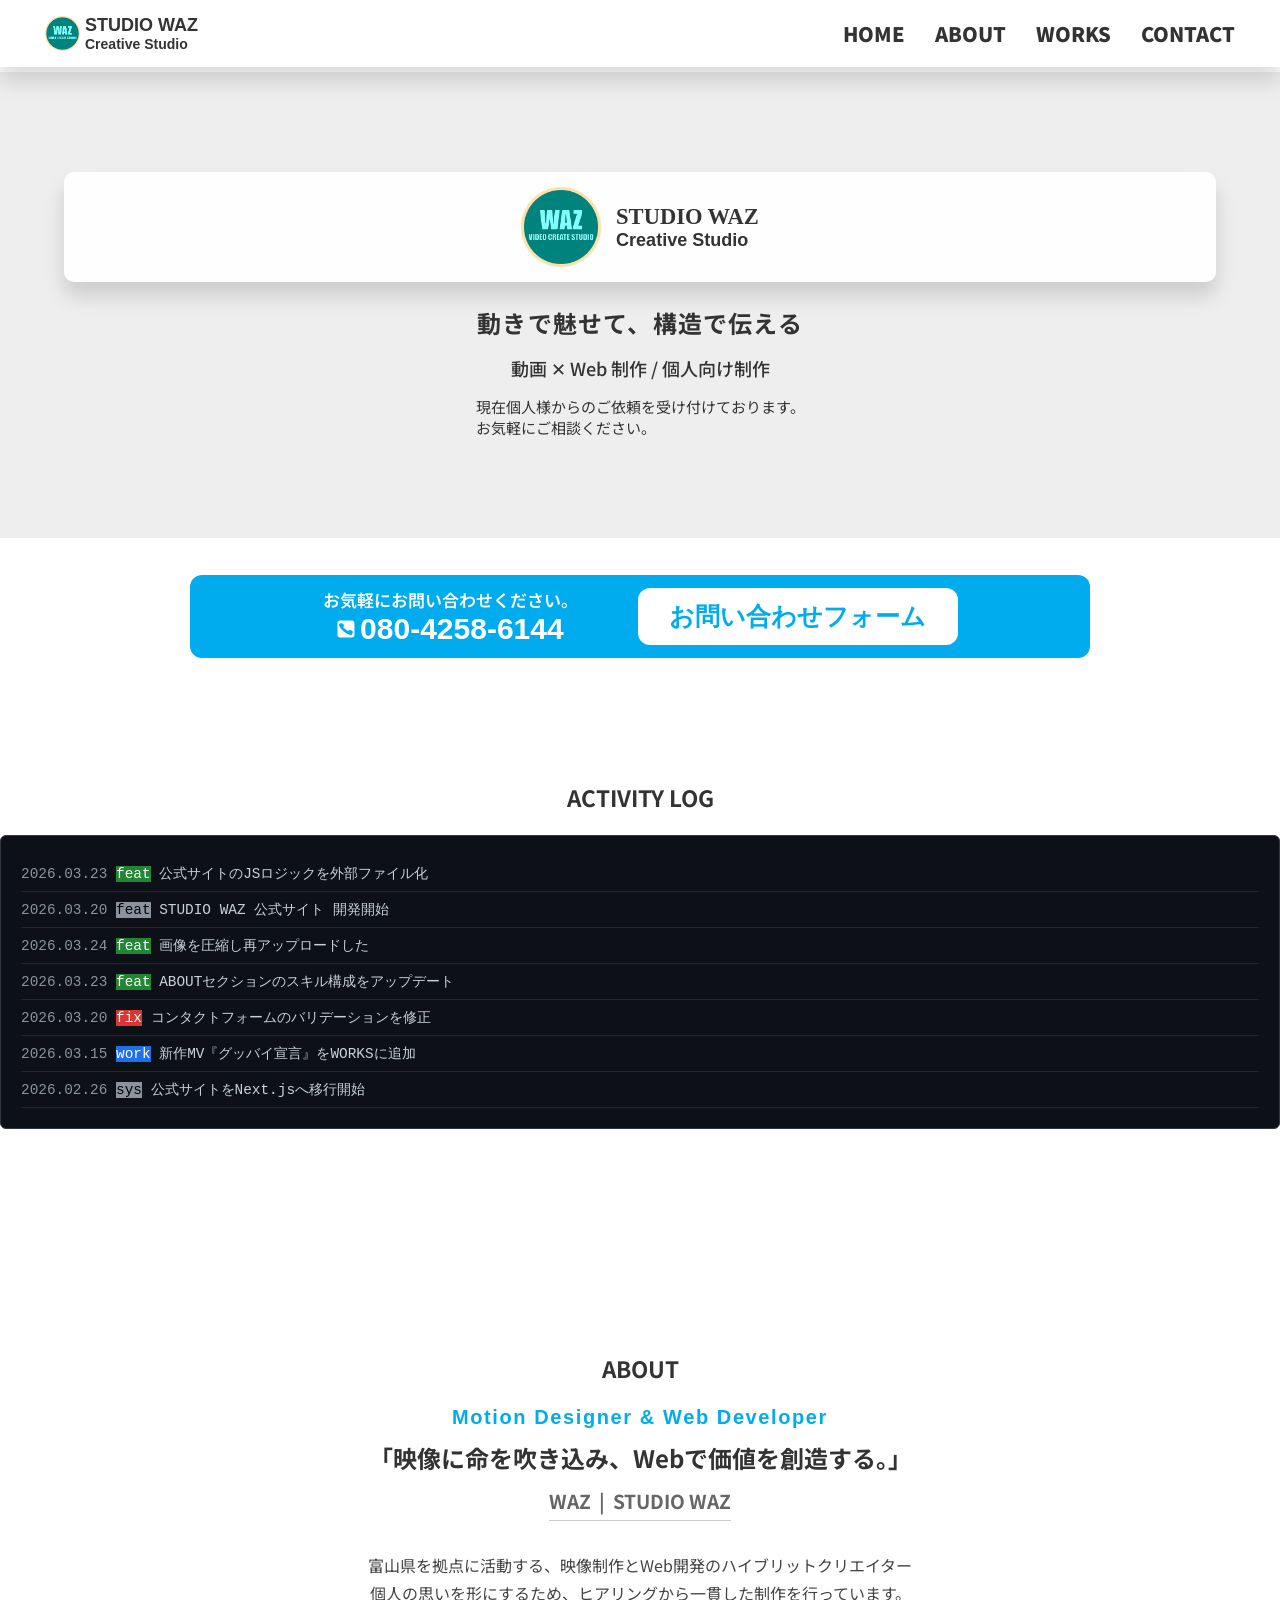
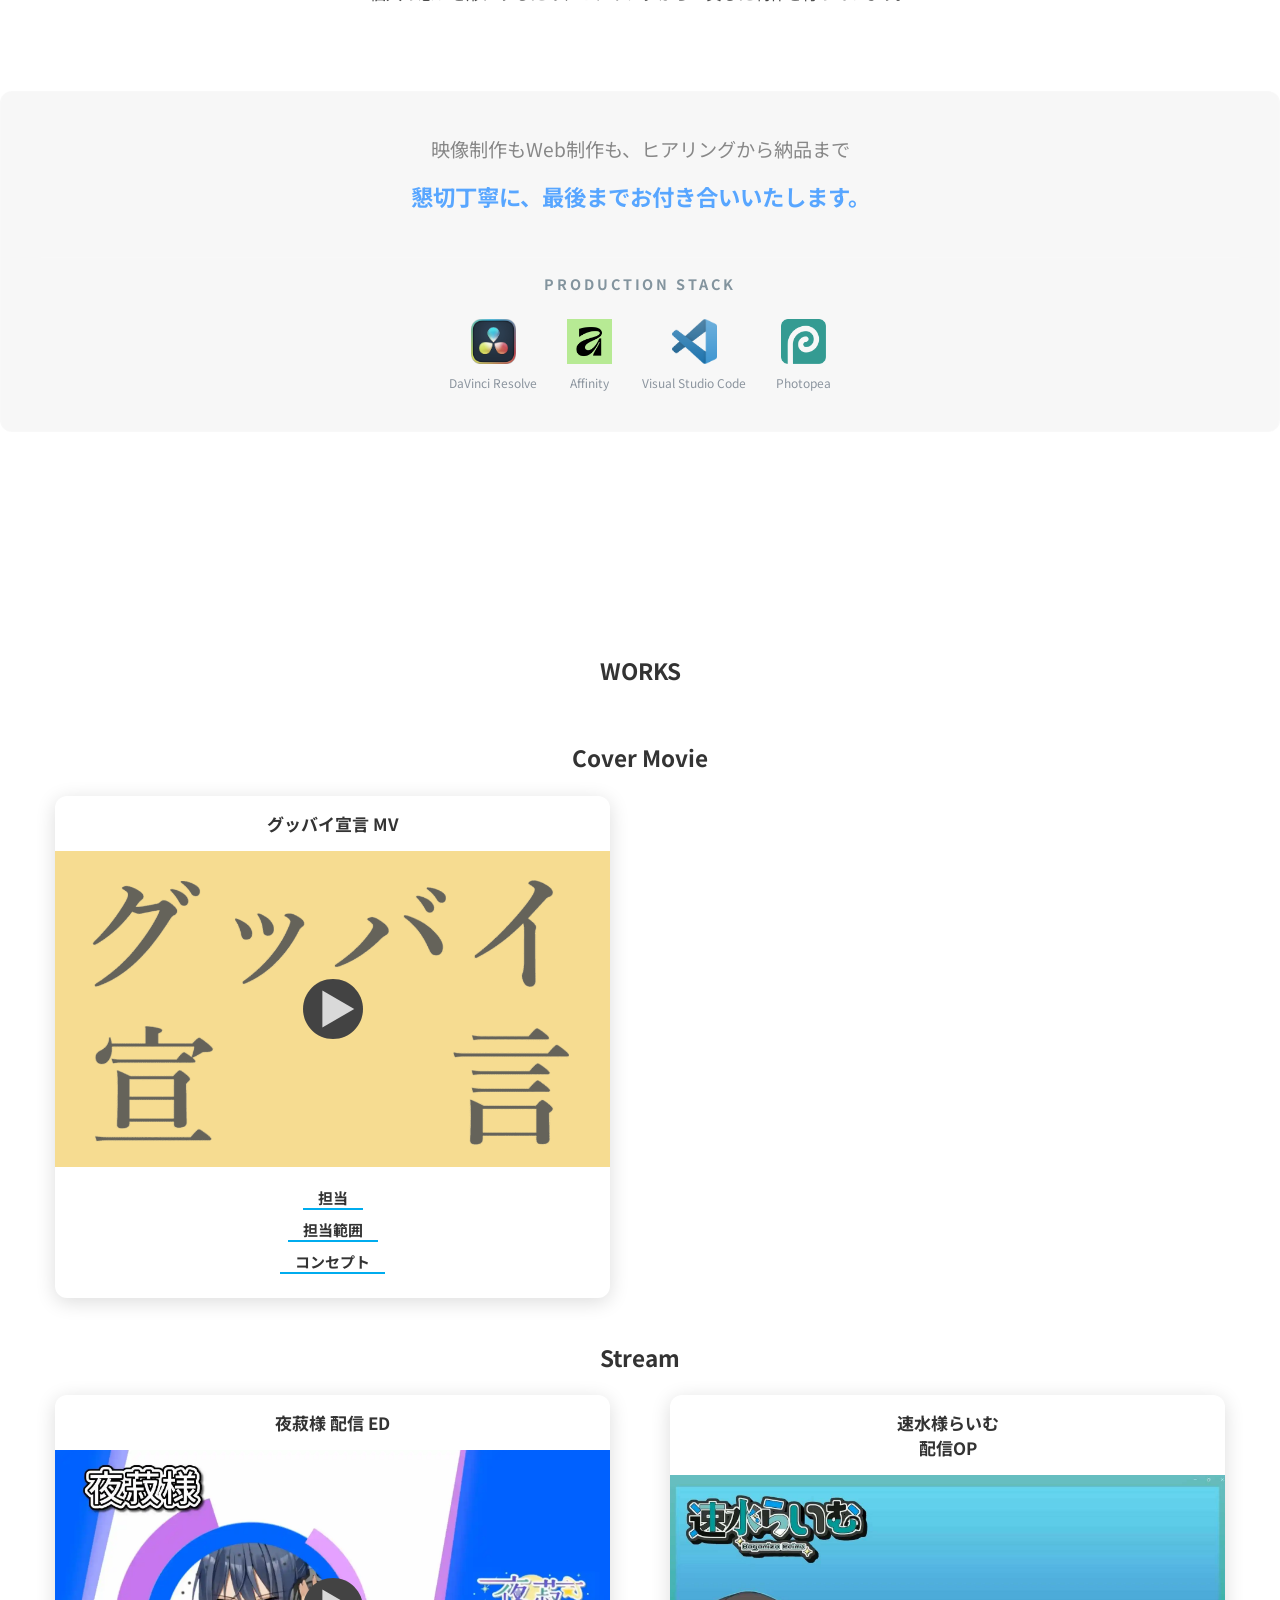
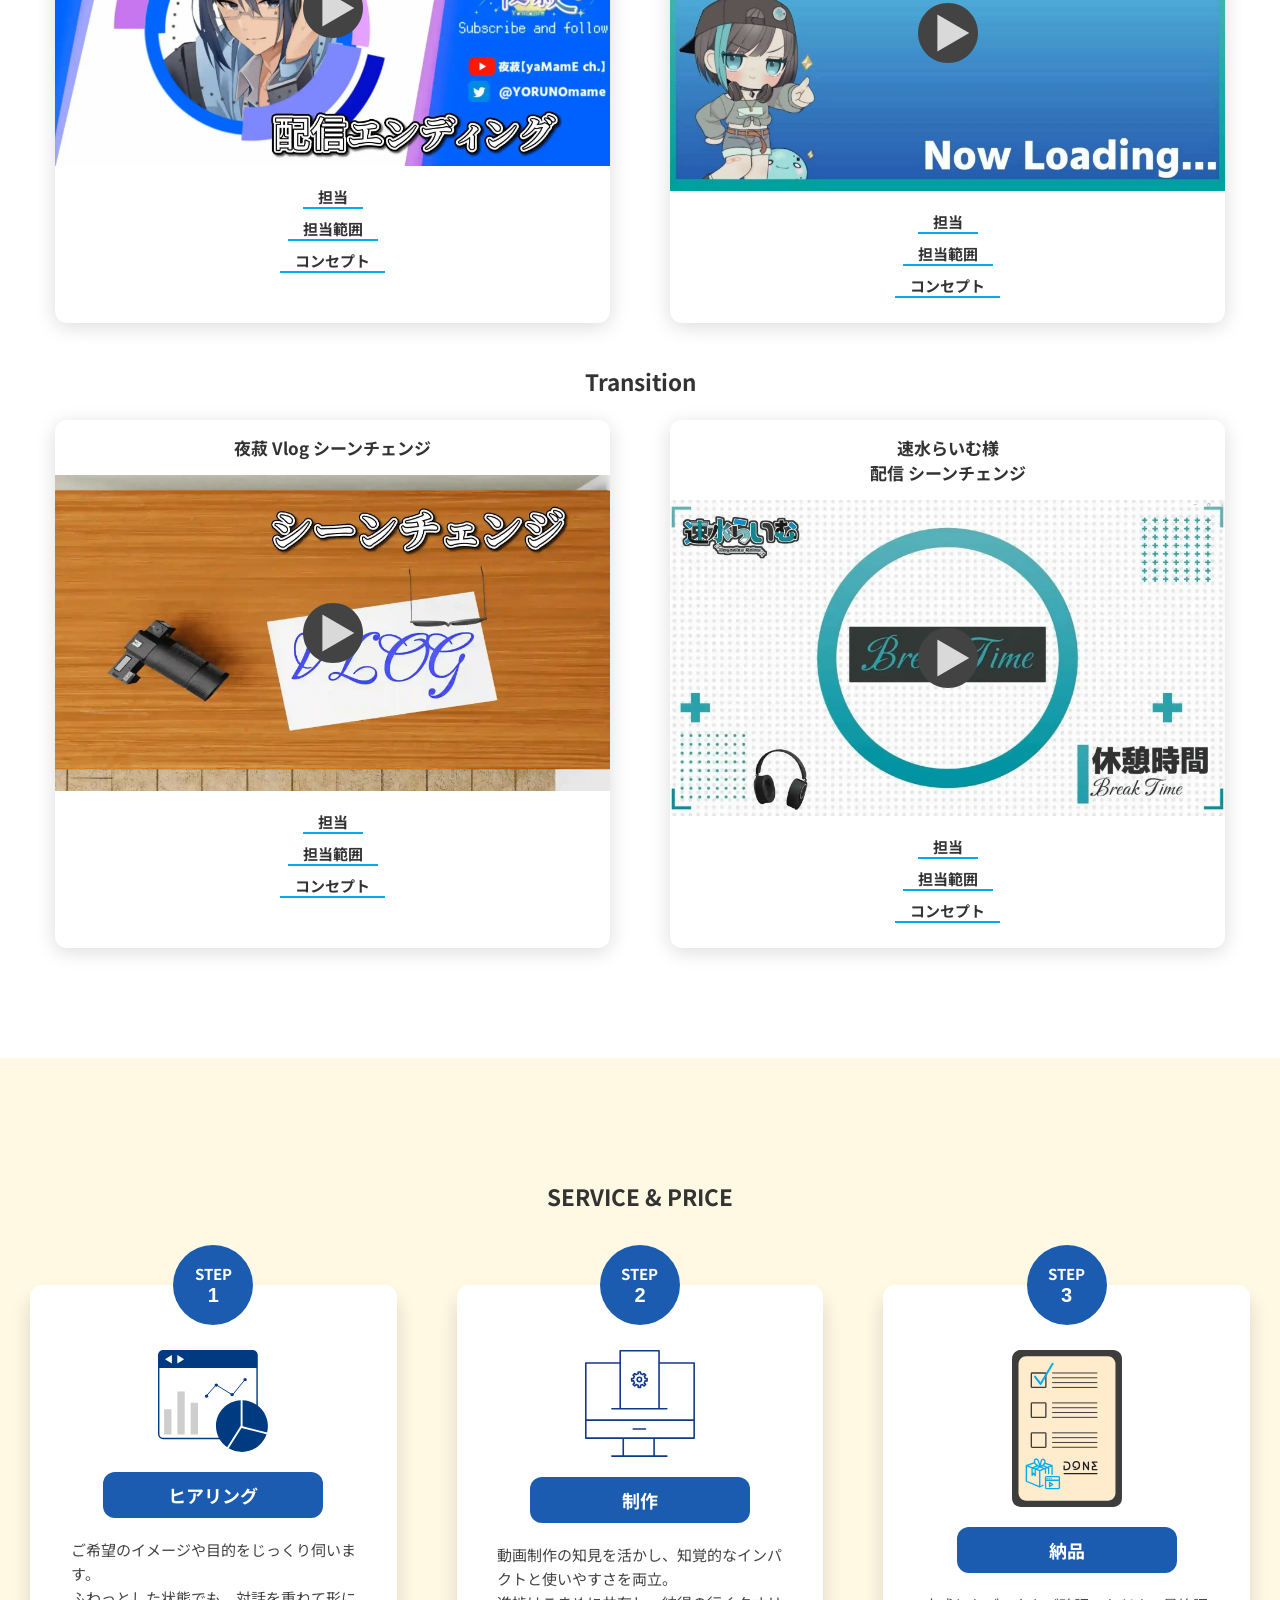
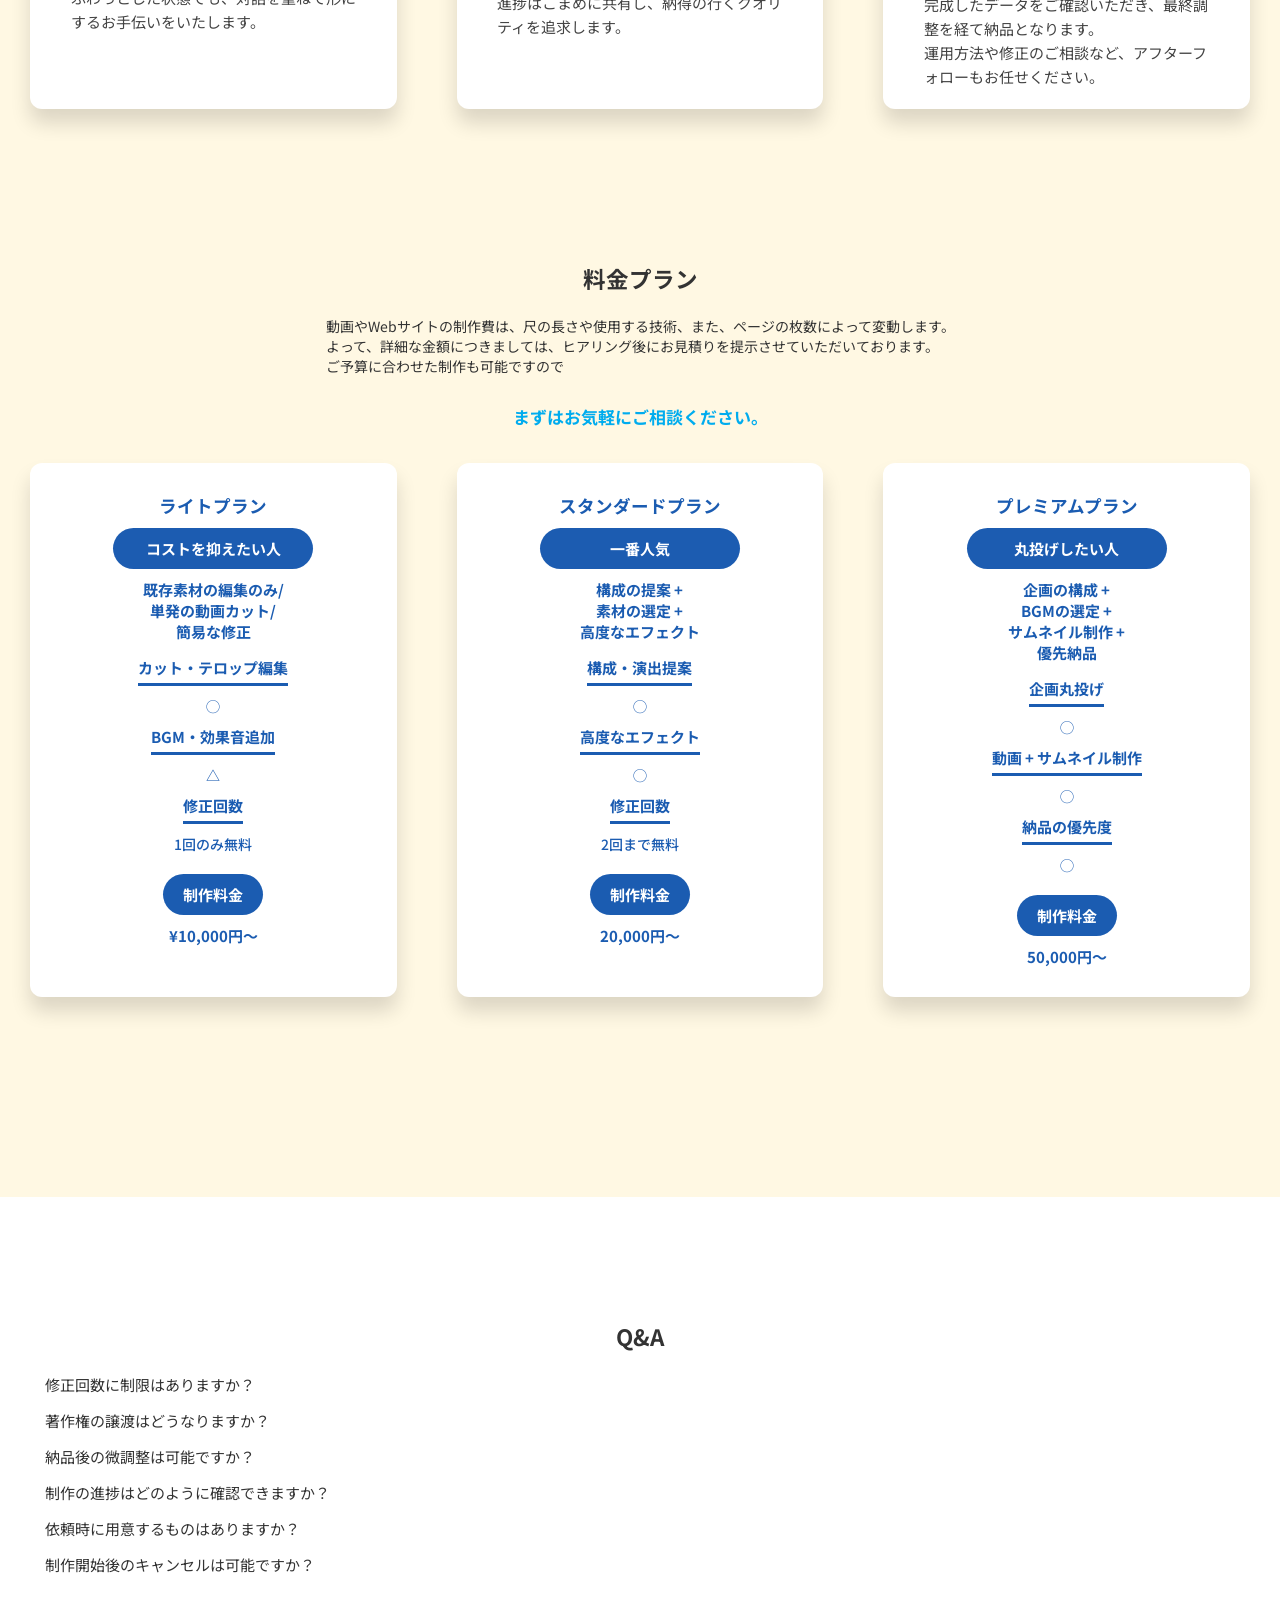
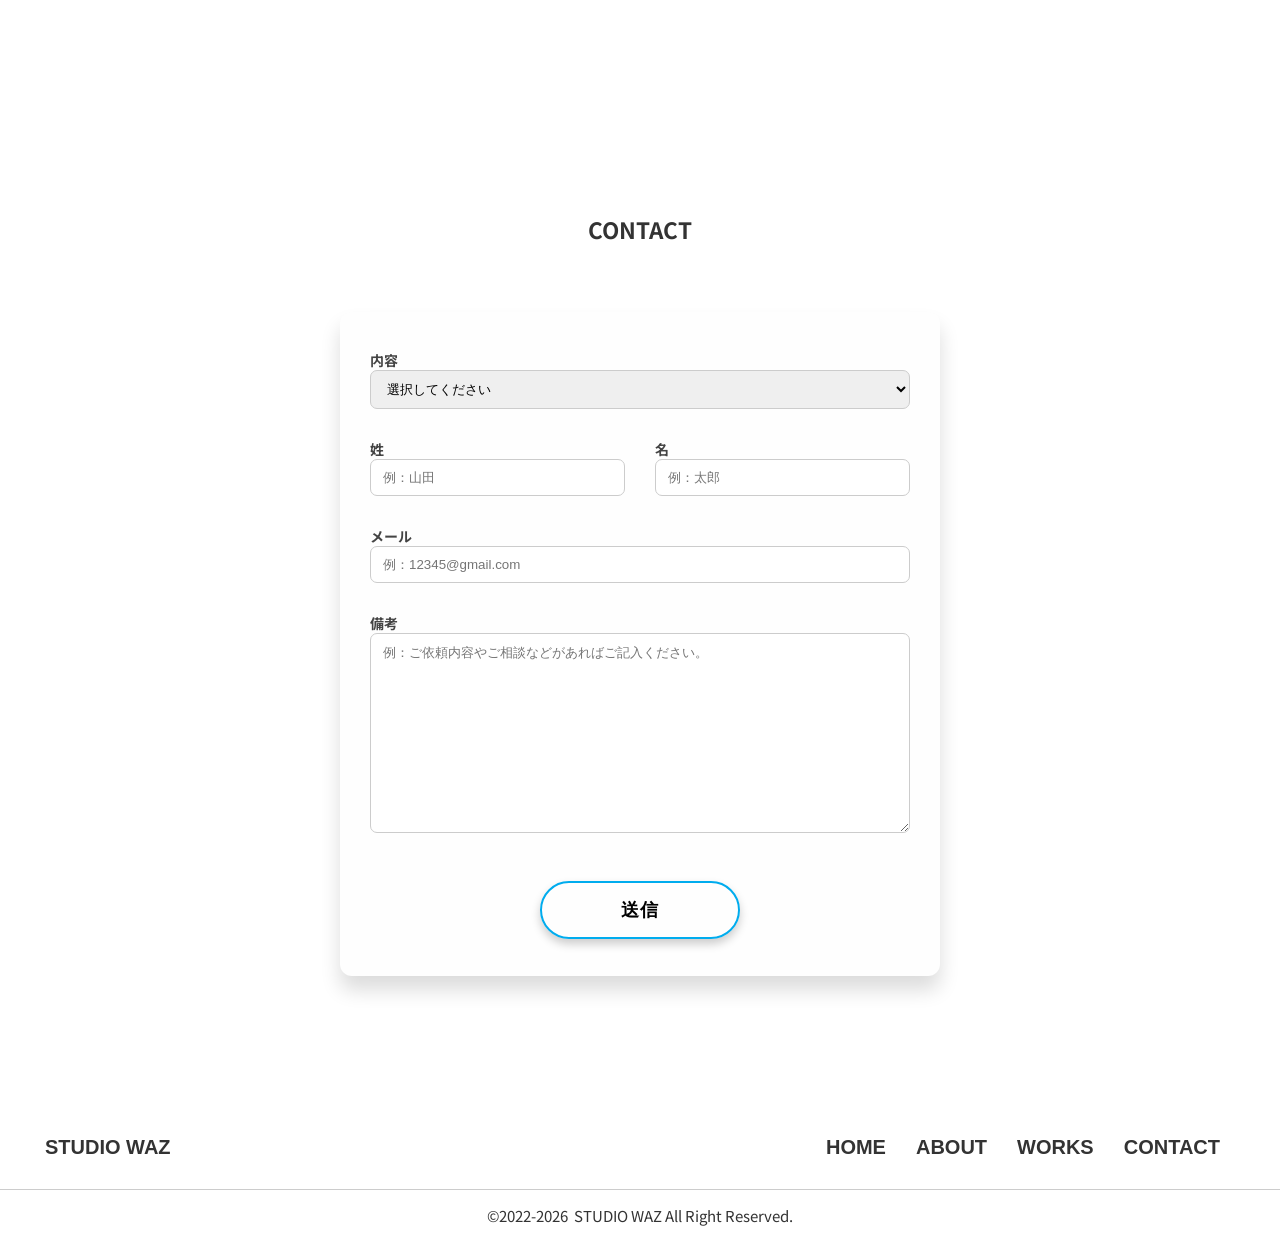
==== commit 513d11ba: "videoタグにpreload=noneを指定" ====
--- a/index.html
+++ b/index.html
@@ -130,7 +130,7 @@
           <article class="video-expo">
             <h3 class="video-title">グッバイ宣言 MV</h3>
             <div class="video-wrap">
-              <video src="/assets/video/goodbye-declaration.webm" muted loop></video>
+              <video src="/assets/video/goodbye-declaration.webm" preload="none" muted loop></video>
               <a href="works.html">
                 <img src="assets/images/gb-dec-th.png" alt="thumbnail" class="thumbnail">
               </a>
@@ -158,7 +158,7 @@
           <article class="video-expo">
             <h3 class="video-title">夜菽様 配信 ED</h3>
             <div class="video-wrap">
-              <video src="/assets/video/yamame-st-ed.webm" muted loop></video>
+              <video src="/assets/video/yamame-st-ed.webm" preload="none" muted loop></video>
               <a href="works.html">
                 <img src="assets/images/ym_ed-th.webp" alt="thumbnail" class="thumbnail">
               </a>
@@ -184,7 +184,7 @@
               配信OP
             </h3>
             <div class="video-wrap">
-              <video src="/assets/video/hymz-st-op .webm" muted loop></video>
+              <video src="/assets/video/hymz-st-op .webm" preload="none" muted loop></video>
               <a href="works.html">
                 <img src="assets/images/hymz-th.png" alt="thumbnail" class="thumbnail">
               </a>
@@ -212,7 +212,7 @@
           <article class="video-expo">
             <h3 class="video-title">夜菽 Vlog シーンチェンジ</h3>
             <div class="video-wrap">
-              <video src="/assets/video/vlog-introduction.webm" muted loop></video>
+              <video src="/assets/video/vlog-introduction.webm" preload="none" muted loop></video>
               <a href="works.html">
                 <img src="assets/images/vl-th.webp" alt="thumbnail" class="thumbnail">
               </a>
@@ -238,7 +238,7 @@
               配信 シーンチェンジ
             </h3>
             <div class="video-wrap">
-              <video src="assets/video/hymz-st-brtm.webm" muted loop></video>
+              <video src="assets/video/hymz-st-brtm.webm" preload="none" muted loop></video>
               <a href="works.html">
                 <img src="assets/images/hymz-br-th.webp" alt="thumbnail" class="thumbnail">
               </a>
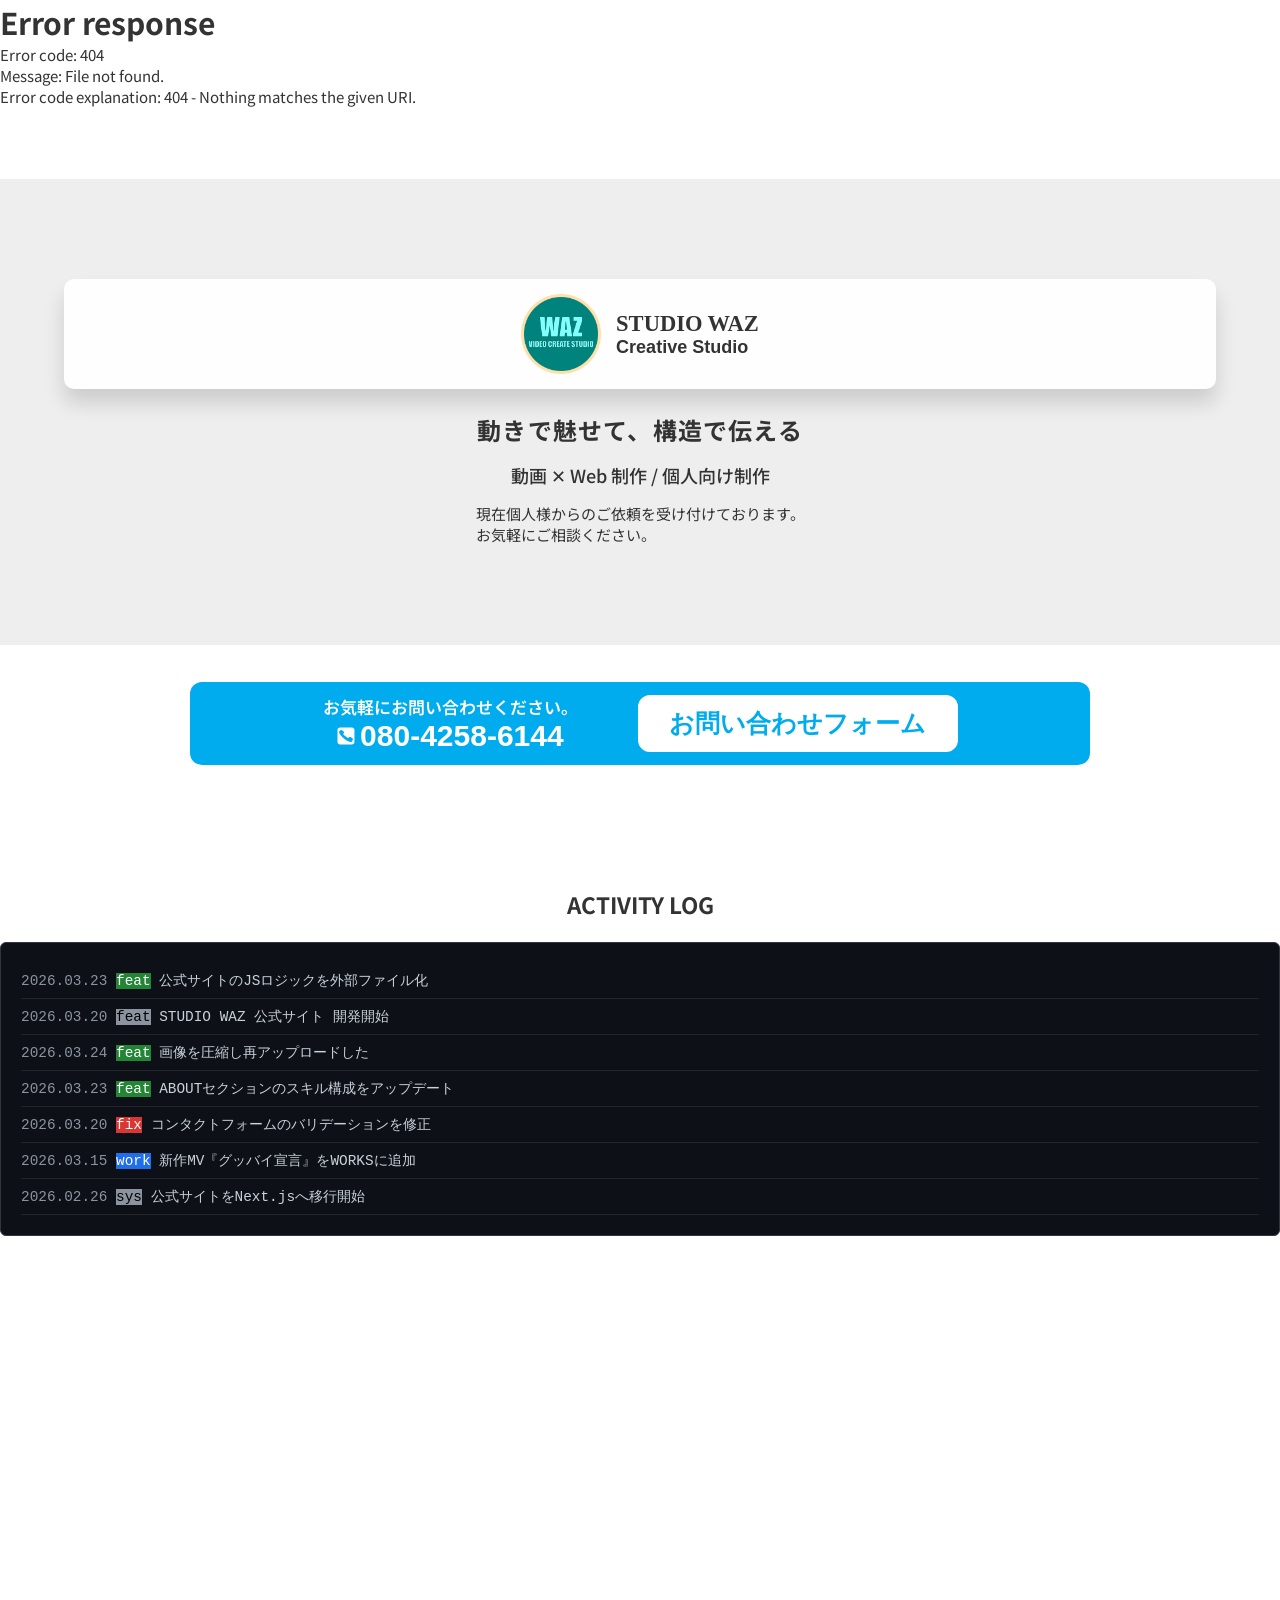
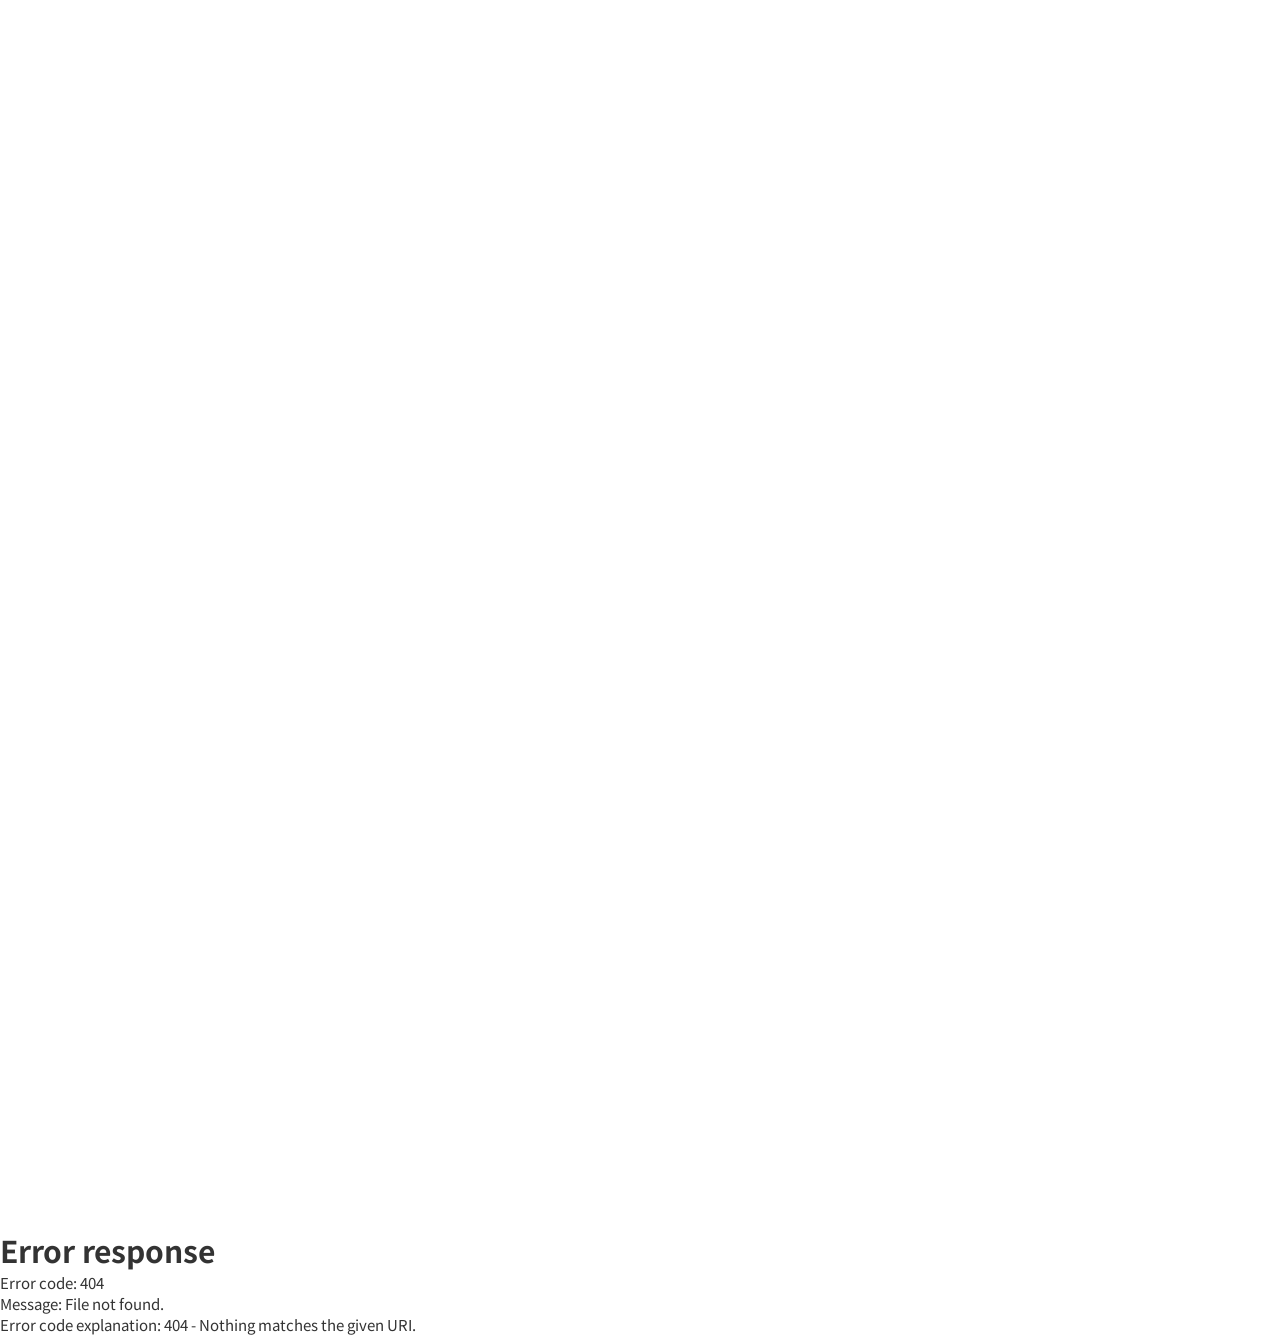
==== commit 97700d67: "fetchでheader / footerを呼ぶ方針にした" ====
--- a/index.html
+++ b/index.html
@@ -15,31 +15,7 @@
 </head>
 
 <body>
-  <header class="header">
-    <a href="index.html" class="nav-head-link">
-      <div class="head-box">
-        <img src="assets/images/site-image.png" alt="header-link-image" class="head-link-img">
-        <div class="title-block">
-          <h1 class="head-title">STUDIO WAZ</h1>
-          <p class="head-sub-title">Creative Studio</p>
-        </div>
-      </div>
-    </a>
-    <nav class="nav">
-      <input type="checkbox" id="nav-toggle" class="nav-toggle">
-      <label for="nav-toggle" class="nav-btn" aria-label="menu-open/close">
-        <span></span><span></span><span></span>
-      </label>
-      <label for="nav-toggle" class="nav-overlay"></label>
-
-      <ul class="nav-list">
-        <li class="nav-item"><a class="nav-link" href="#home">HOME</a></li>
-        <li class="nav-item"><a class="nav-link" href="#about">ABOUT</a></li>
-        <li class="nav-item"><a class="nav-link" href="#works">WORKS</a></li>
-        <li class="nav-item"><a class="nav-link" href="#contact">CONTACT</a></li>
-      </ul>
-    </nav>
-  </header>
+  <div id="header"></div>
   <main>
     <a href="#hero" class="top-link">TOPへ戻る</a>
     <section id="hero" class="section hero">
@@ -477,21 +453,8 @@
       </form>
     </section>
   </main>
-
-  <footer class="footer">
-    <a href="index.html" class="foot-top-link">STUDIO WAZ</a>
-    <nav>
-      <p class="sm">Site Map</p>
-      <ul class="foot-list">
-        <li class="foot-item"><a class="foot-link" href="#home">HOME</a></li>
-        <li class="foot-item"><a class="foot-link" href="#about">ABOUT</a></li>
-        <li class="foot-item"><a class="foot-link" href="#works">WORKS</a></li>
-        <li class="foot-item"><a class="foot-link" href="#contact">CONTACT</a></li>
-      </ul>
-    </nav>
-  </footer>
-
-  <p class="copy">&copy;2022-2026&nbsp;&nbsp;STUDIO WAZ All Right Reserved.</p>
+  <div id="footer"></div>
+  <script src="assets/js/fetch.js"></script>
   <script src="assets/js/index.js"></script>
 </body>
 
--- a/assets/css/style.css
+++ b/assets/css/style.css
@@ -1,203 +1,8 @@
 @charset "UTF-8";
 
-/* reset */
-
-*,
-*::before,
-*::after {
-  box-sizing: border-box;
-  margin: 0;
-  padding: 0;
-}
-
-/* base-style */
-
-html {
-  display: block;
-  margin: 0;
-  scroll-behavior: smooth;
-}
-
-body {
-  display: block;
-  min-width: 320px;
-  font-family: 'Noto Sans JP', "Helvetica Neue", "Helvetica", "Hiragino Sans", "Hiragino Kaku Gothic ProN", "Arial", "Yu Gothic", "Meiryo", "sans-serif";
-  font-size: 15px;
-  color: #333;
-  margin: 0;
-}
-
-/* main */
-
-main {
-  display: flex;
-  flex-direction: column;
-  margin: 72px auto 0 auto;
-  width: 100%;
-}
-
-/* header */
-
-.nav-head-link {
-  align-items: center;
-}
-
-.head-box {
-  display: flex;
-  gap: .25em;
-  align-items: center;
-}
-
-.head-link-img {
-  display: block;
-  width: 35px;
-  height: 35px;
-}
-
-.head-title,
-.head-sub-title {
-  font-family: Arial;
-}
-
-.head-title {
-  font-weight: 900;
-  font-size: 18px;
-}
-
-.head-sub-title {
-  font-size: 14px;
-}
-
-.header {
-  background: #fff;
-  display: flex;
-  justify-content: space-between;
-  align-items: center;
-  width: 100%;
-  padding: 1em 1.5em;
-  position: fixed;
-  top: 0;
-  left: 0;
-  z-index: 100;
-  box-shadow: 0 14px 20px rgba(0, 0, 0, .14);
-}
-
-.nav-head-link,
-.nav-link {
-  display: block;
-  text-decoration: none;
-  color: #333;
-  font-size: 20px;
-  font-weight: 900;
-}
-
-.nav {
-  position: relative;
-  margin-left: auto;
-}
-
-.nav-list {
-  background: #fff;
-  display: flex;
-  flex-direction: column;
-  position: fixed;
-  padding: 1em 0;
-  top: 72px;
-  right: 0;
-  bottom: 0;
-  gap: 0;
-  width: 50%;
-  max-width: 420px;
-  list-style: none;
-  transform: scaleX(0);
-  transform-origin: right;
-  pointer-events: none;
-  transition: opacity .25s ease, transform .25s ease;
-  opacity: 0;
-  z-index: 400;
-}
-
-.nav-toggle {
-  display: none;
-}
-
-.nav-btn {
-  display: block;
-  width: 44px;
-  height: 44px;
-  margin-left: auto;
-  position: relative;
-  cursor: pointer;
-  border-radius: 10px;
-  transition: .4s ease;
-}
-
-.nav-overlay {
-  position: fixed;
-  inset: 0;
-  background: rgba(0, 0, 0, .2);
-  opacity: 0;
-  pointer-events: none;
-  transition: opacity .25s;
-  z-index: 200;
-}
-
-.nav-toggle:checked~.nav-overlay {
-  opacity: 1;
-  pointer-events: auto;
-}
-
-.nav-toggle:checked~.nav-list {
-  opacity: 1;
-  transform: scaleX(1);
-  pointer-events: auto;
-  transition-delay: .15s;
-}
-
-.nav-btn span {
-  background: #000;
-  position: absolute;
-  left: 10px;
-  right: 10px;
-  height: 2px;
-  transition: .25s ease;
-}
-
-.nav-btn span:nth-child(1) {
-  top: 14px;
-}
-
-.nav-btn span:nth-child(2) {
-  top: 21px;
-}
-
-.nav-btn span:nth-child(3) {
-  top: 28px;
-}
-
-.nav-toggle:checked+.nav-btn span:nth-child(1) {
-  top: 21px;
-  transform: rotate(45deg);
-}
-
-.nav-toggle:checked+.nav-btn span:nth-child(2) {
-  opacity: 0;
-}
-
-.nav-toggle:checked+.nav-btn span:nth-child(3) {
-  top: 21px;
-  transform: rotate(-45deg);
-}
-
-.nav-btn:hover,
-.nav-btn:focus {
-  background: rgba(0, 217, 255, 0.2);
-}
-
-.nav-item {
-  padding-left: 2em;
-
-}
+@import url(base.css);
+@import url(header.css);
+@import url(footer.css);
 
 /* top-btn */
 
@@ -231,7 +36,8 @@
   font-size: 15px;
 }
 
-.top-link, .link-btn {
+.top-link,
+.link-btn {
   opacity: 0;
   visibility: hidden;
   pointer-events: none;
@@ -245,10 +51,10 @@
   transform: translateY(-5px);
 }
 
-.top-link.is-show, 
+.top-link.is-show,
 .link-btn.is-show {
-  opacity: 1 !important;
-  visibility: visible !important;
+  opacity: 1;
+  visibility: visible;
   pointer-events: auto;
 }
 
@@ -526,10 +332,30 @@
   color: #8b949e;
 }
 
-.type-feat { background: #238636; color: white; } /* 緑 */
-.type-fix  { background: #da3633; color: white; } /* 赤 */
-.type-work { background: #1f6feb; color: white; } /* 青 */
-.type-sys  { background: #8b949e; color: black; } /* グレー */
+.type-feat {
+  background: #238636;
+  color: white;
+}
+
+/* 緑 */
+.type-fix {
+  background: #da3633;
+  color: white;
+}
+
+/* 赤 */
+.type-work {
+  background: #1f6feb;
+  color: white;
+}
+
+/* 青 */
+.type-sys {
+  background: #8b949e;
+  color: black;
+}
+
+/* グレー */
 
 .log-msg {
   color: #c9d1d9;
@@ -619,7 +445,7 @@
   gap: 30px;
 }
 
-.skill-icons  li {
+.skill-icons li {
   display: flex;
   flex-direction: column;
   align-items: center;
@@ -631,7 +457,7 @@
   transform: translateY(-5px);
 }
 
-.skill-icons  img {
+.skill-icons img {
   aspect-ratio: 1 / 1;
   width: 45px;
   height: auto;
@@ -643,7 +469,7 @@
   filter: grayscale(0%);
 }
 
-.skill-icons  span {
+.skill-icons span {
   font-size: .75rem;
   color: #8b949e;
 }
@@ -729,7 +555,7 @@
 
 .btn-box {
   position: absolute;
-  transform: translate(50%,50%);
+  transform: translate(50%, 50%);
   bottom: 50px;
   right: 50px;
   z-index: 10;
@@ -802,7 +628,7 @@
 
 .service-container {
   display: grid;
-  grid-template-columns: repeat(auto-fit, minmax(280px,1fr));
+  grid-template-columns: repeat(auto-fit, minmax(280px, 1fr));
   justify-content: center;
   align-items: stretch;
   gap: 4em;
@@ -840,7 +666,7 @@
   height: 80px;
   border-radius: 50%;
   position: absolute;
-  transform: translate(-50%,-50%);
+  transform: translate(-50%, -50%);
   top: 0;
   left: 50%;
   color: #fff;
@@ -917,7 +743,7 @@
 
 .price-container {
   display: grid;
-  grid-template-columns: repeat(auto-fit, minmax(280px,1fr));
+  grid-template-columns: repeat(auto-fit, minmax(280px, 1fr));
   justify-content: center;
   align-items: stretch;
   padding: 0 2em;
@@ -994,7 +820,7 @@
 details {
   display: flex;
   flex-direction: column;
-  margin: 0 0 1em 3em ;
+  margin: 0 0 1em 3em;
   transition: all .3s;
   overflow: hidden;
 }
@@ -1116,56 +942,6 @@
   background: #00acee;
   box-shadow: none;
   transform: translateY(-2px);
-}
-
-.footer {
-  display: flex;
-  flex-direction: column;
-  margin: 0 auto;
-  text-align: center;
-  padding: 1em 0;
-  width: 100%;
-}
-
-.foot-top-link,
-.foot-link {
-  font-family: arial;
-  display: block;
-  text-decoration: none;
-  width: 100%;
-  font-size: 20px;
-  font-weight: 900;
-  color: #333;
-}
-
-.sm {
-  text-align: center;
-  margin: 1.2em auto;
-  font-size: 18px;
-  font-weight: 900;
-}
-
-.foot-list {
-  display: grid;
-  grid-template-columns: repeat(2, 1fr);
-  list-style: none;
-  text-align: center;
-  margin: 0 auto;
-  width: 90%;
-  padding: 0 1em;
-}
-
-.foot-item {
-  width: 70%;
-  margin: 0 auto;
-}
-
-.copy {
-  text-align: center;
-  margin: 1em auto;
-  padding-top: 1em;
-  width: 100%;
-  border-top: 1px solid rgba(0, 0, 0, .2);
 }
 
 /* thanks */
@@ -1251,40 +1027,6 @@
 
 @media screen and (min-width:768px) {
 
-  .header {
-    padding: 1em 3em;
-  }
-
-  .header a {
-    font-size: 20px;
-  }
-
-  .nav {
-    margin-left: 0;
-  }
-
-  .nav-toggle,
-  .nav-btn,
-  .nav-overlay {
-    display: none;
-  }
-
-  .nav-list {
-    position: static;
-    opacity: 1;
-    transform: none;
-    pointer-events: auto;
-    flex-direction: row;
-    width: auto;
-    gap: 2em;
-    background: transparent;
-    padding: 0;
-  }
-
-  .nav-item {
-    padding-left: 0;
-  }
-
   .cta-section {
     display: flex;
     flex-direction: row;
@@ -1354,59 +1096,6 @@
     margin-top: 1em;
   }
 
-  .footer {
-    display: flex;
-    flex-direction: row;
-    padding: 1em 3em;
-    width: 100%;
-    margin: 0;
-    justify-content: space-between;
-  }
-
-  .foot-top-link {
-    width: fit-content;
-  }
-
-  .sm {
-    display: none;
-  }
-
-  .foot-list {
-    display: flex;
-    flex-direction: row;
-    gap: 2em;
-    margin: 0;
-    padding-left: 0;
-  }
-
-  .foot-item,
-  .nav-link,
-  .foot-top-link {
-    position: relative;
-  }
-
-  .nav-link::after,
-  .foot-top-link::after,
-  .foot-link::after {
-    content: "";
-    position: absolute;
-    left: 0;
-    bottom: -2px;
-    width: 100%;
-    height: 1px;
-    background: currentColor;
-    transform: scaleX(0);
-    transform-origin: right;
-    transition: transform .3s ease;
-  }
-
-  .nav-link:hover::after,
-  .foot-top-link:hover::after,
-  .foot-link:hover::after {
-    transform: scaleX(1);
-    transform-origin: left;
-  }
-
 }
 
 /* break-points PC */
@@ -1414,7 +1103,7 @@
 @media screen and (min-width:1024px) {
 
   .video-box {
-    grid-template-columns: repeat(auto-fill, minmax(400px,1fr));
+    grid-template-columns: repeat(auto-fill, minmax(400px, 1fr));
     gap: 4em;
   }
 
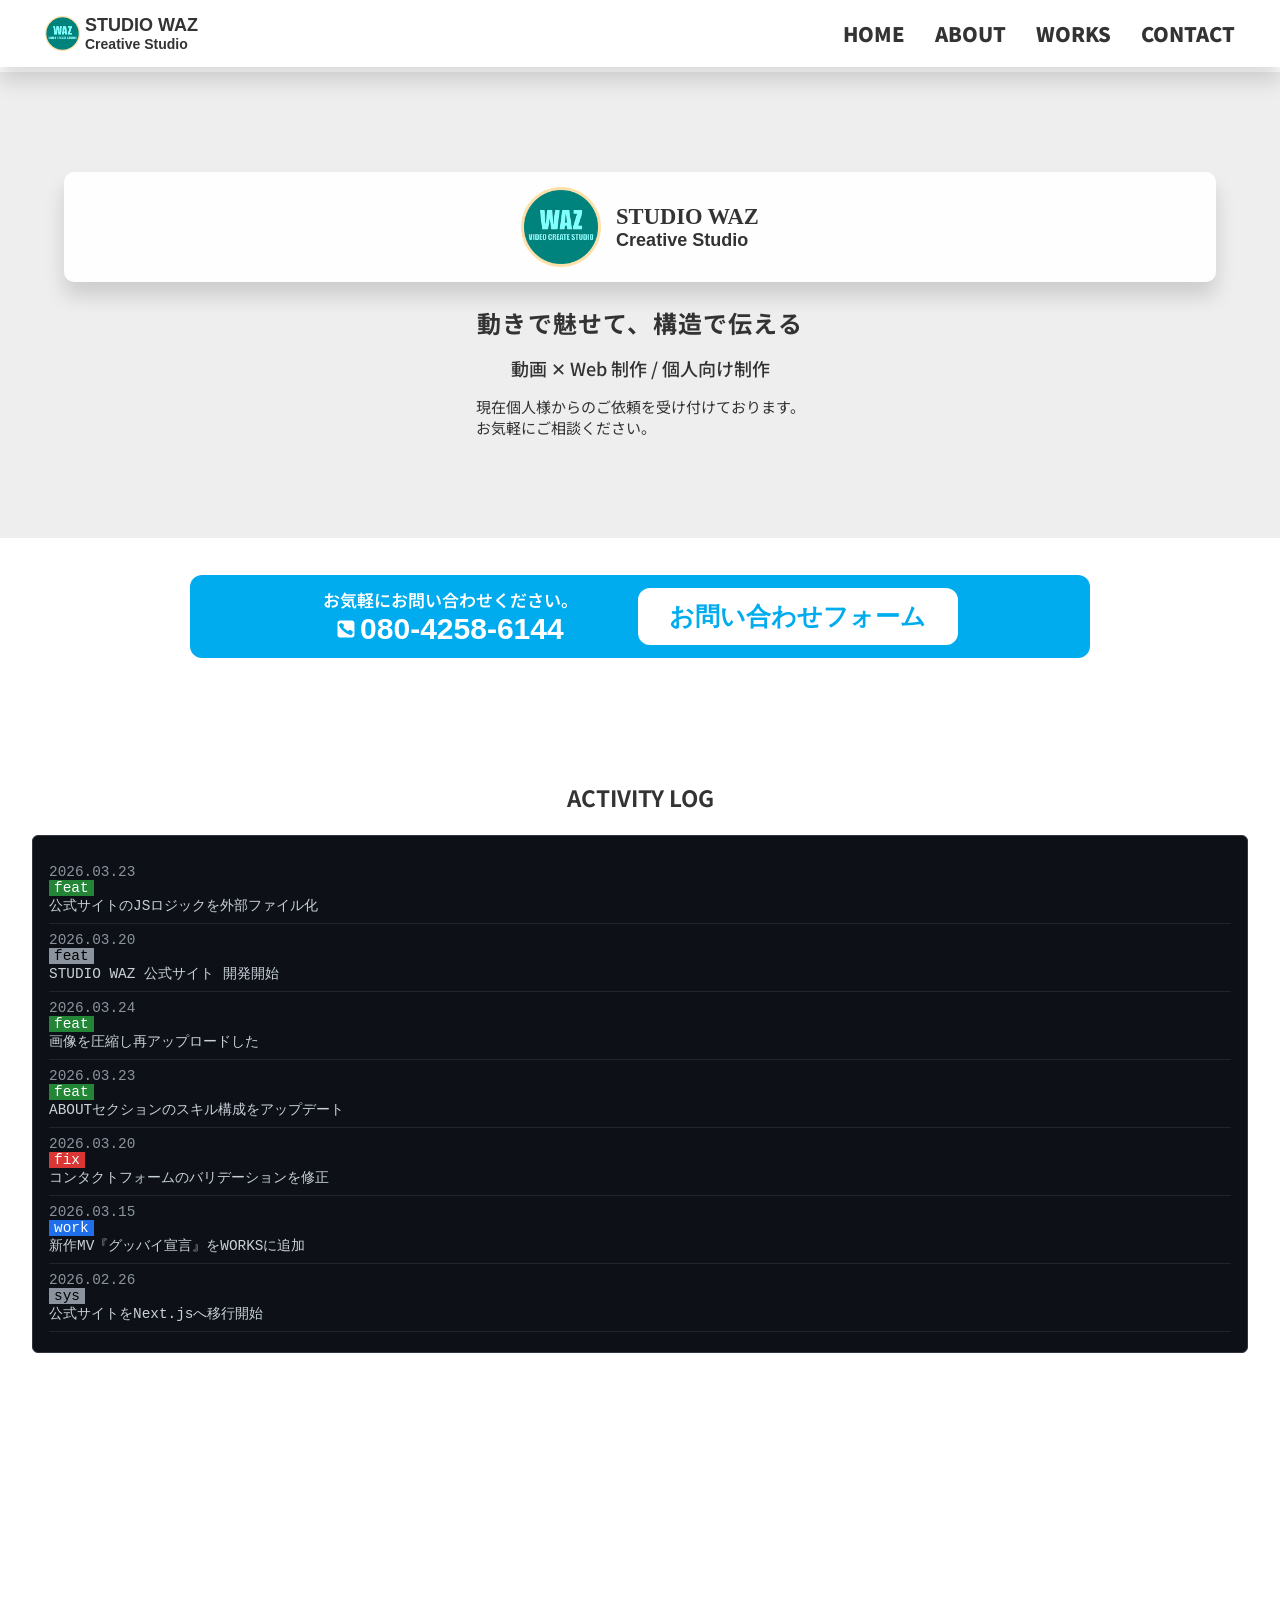
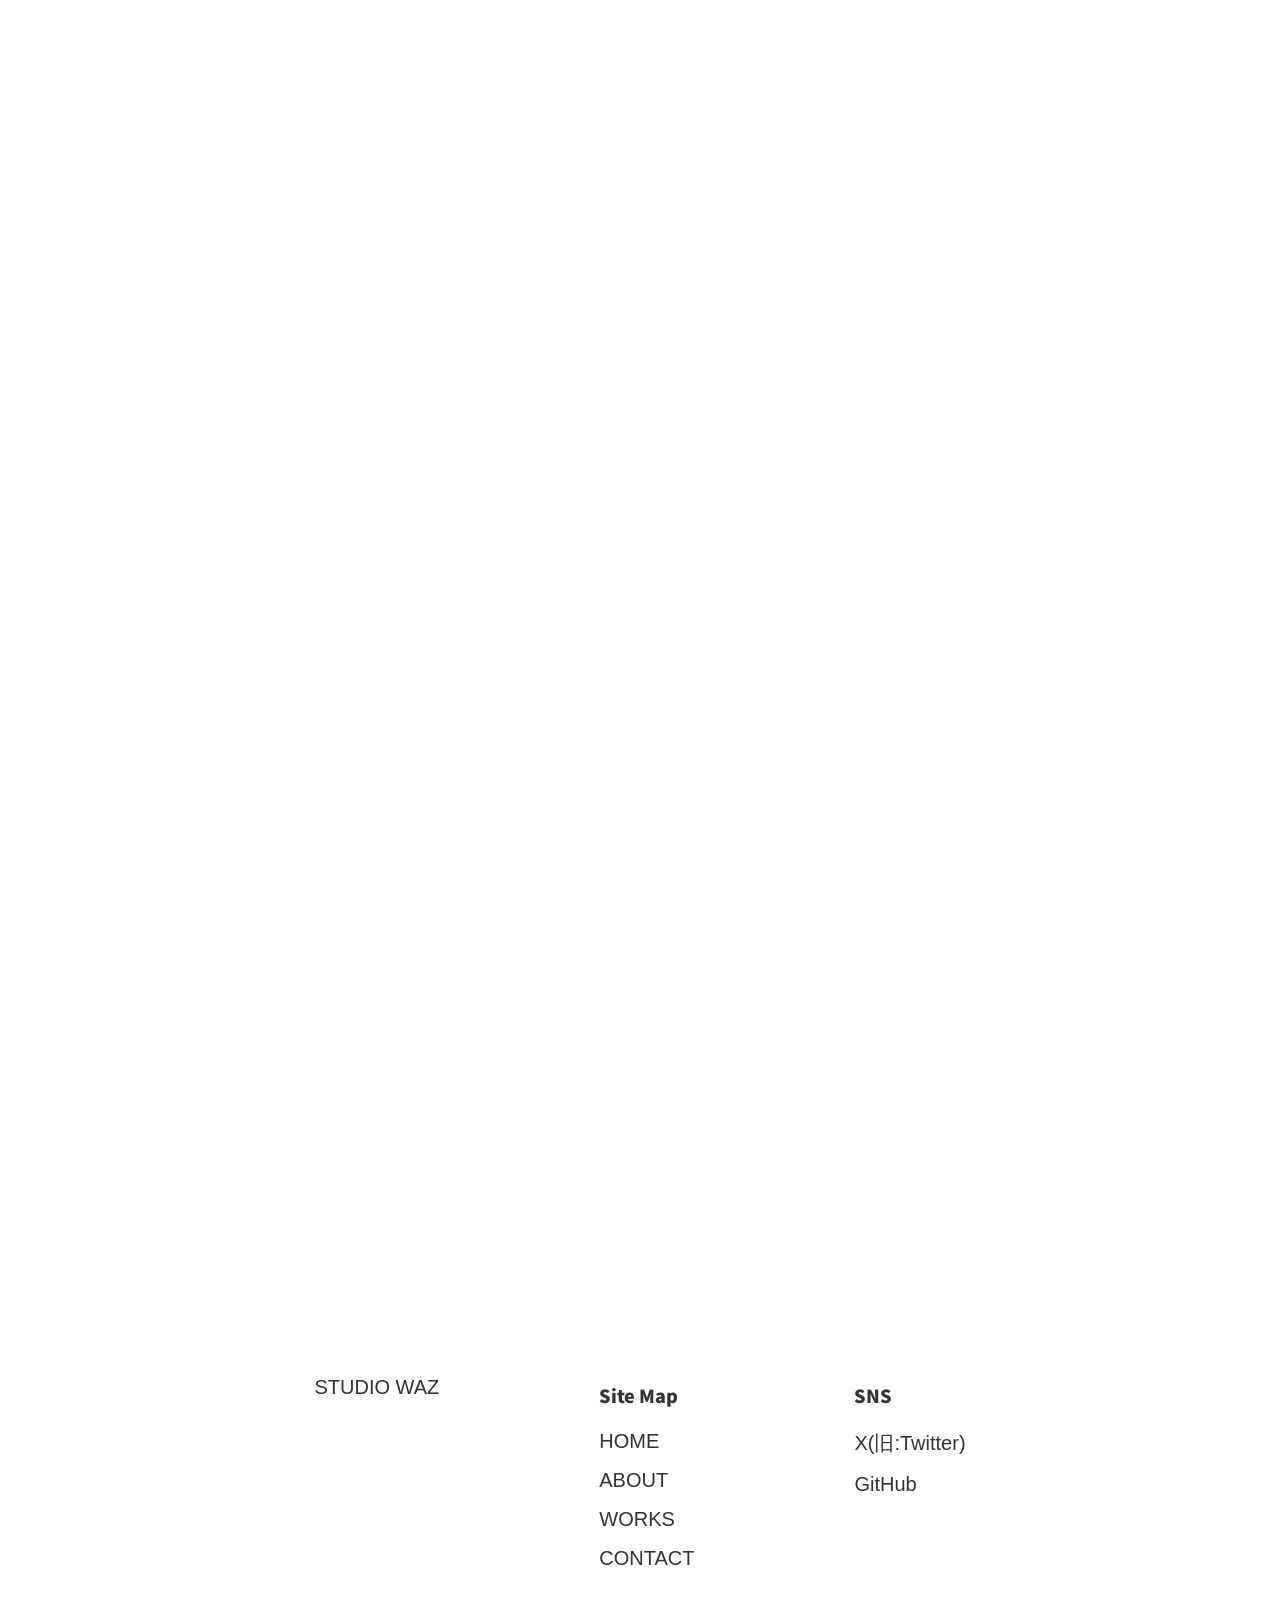
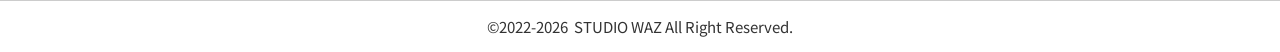
==== commit 3758b54c: "細部の仕様を変更" ====
--- a/index.html
+++ b/index.html
@@ -6,7 +6,7 @@
   <meta name="viewport" content="width=device-width, initial-scale=1.0">
   <meta name="description" content="最近映像制作に携わり始めた俗に言う動画師をしている「WAZ」の作品置場です。">
   <title>STUDIO WAZ | Creative Studio</title>
-  <link rel="icon" href="assets/images/favicon.png" type="image/png">
+  <link rel="icon" href="assets/images/favicon.png">
   <link rel="preconnect" href="https://fonts.googleapis.com">
   <link rel="preconnect" href="https://fonts.gstatic.com" crossorigin>
   <link href="https://fonts.googleapis.com/css2?family=Noto+Sans+JP:wght@400;700&display=swap" rel="stylesheet">
@@ -30,7 +30,6 @@
         <h2 class="hero-title">動きで魅せて、構造で伝える</h2>
         <p class="hero-paragraph">動画 ✕ Web 制作 / 個人向け制作</p>
         <p class="hero-msg">
-          <!-- github final last remnant -->
           現在個人様からのご依頼を受け付けております。<br>
           お気軽にご相談ください。
         </p>
--- a/assets/css/style.css
+++ b/assets/css/style.css
@@ -7,7 +7,7 @@
 /* top-btn */
 
 .top-link {
-  background: #00acee;
+  background: var(--accent-color);
   display: flex;
   flex-direction: column;
   width: 70px;
@@ -16,7 +16,7 @@
   justify-content: center;
   align-items: center;
   padding-bottom: 5px;
-  color: #fff;
+  color: var(--sub-color);
   text-decoration: none;
   font-weight: 900;
   font-size: 10px;
@@ -133,7 +133,7 @@
 
 .site-logo-name {
   font-family: impact;
-  color: #333;
+  color: var(--text-color);
 }
 
 .site-sub-name {
@@ -202,7 +202,7 @@
 .cta-section {
   display: flex;
   flex-direction: column;
-  background: #00acee;
+  background: var(--accent-color);
   margin: 2.5em auto 0 auto;
   width: 90%;
   max-width: 900px;
@@ -221,14 +221,14 @@
 
 .cta-msg {
   display: block;
-  color: #fff;
+  color: var(--sub-color);
   font-size: 17px;
   font-weight: 600;
 }
 
 .cta-small-msg {
   display: none;
-  color: #fff;
+  color: var(--sub-color);
   font-size: 20px;
   font-weight: 700;
 }
@@ -256,7 +256,7 @@
   font-size: 30px;
   font-weight: 900;
   font-family: arial;
-  color: #fff;
+  color: var(--sub-color);
   transition: .4s;
 }
 
@@ -267,24 +267,24 @@
 
 .cta-btn {
   display: block;
-  background: #fff;
+  background: var(--bg-white);
   margin: .5em auto;
   padding: 10px 20px;
-  color: #00acee;
+  color: var(--accent-color);
   font-family: arial;
   font-weight: 900;
   font-size: 25px;
   width: 80%;
   max-width: 320px;
   border-radius: 12px;
-  border: 2px solid #fff;
+  border: 2px solid var(--sub-color);
   transition: .4s ease;
 }
 
 .cta-btn:hover,
 .cta-btn:focus {
-  background: #00acee;
-  color: #fff;
+  background: var(--accent-color);
+  color: var(--sub-color);
 }
 
 @media screen and (max-width:500px) {
@@ -312,7 +312,9 @@
   background-color: #0d1117;
   display: flex;
   flex-direction: column;
-  padding: 20px;
+  margin: 0 auto;
+  padding: 20px 1rem;
+  width: 95%;
   border-radius: 6px;
   border: 1px solid #30363d;
   font-family: 'Courier New', Courier, monospace;
@@ -332,27 +334,32 @@
   color: #8b949e;
 }
 
+.log-type {
+  width: fit-content;
+  padding: 0 5px;
+}
+
 .type-feat {
   background: #238636;
-  color: white;
+  color: var(--sub-color);
 }
 
 /* 緑 */
 .type-fix {
   background: #da3633;
-  color: white;
+  color: var(--sub-color);
 }
 
 /* 赤 */
 .type-work {
   background: #1f6feb;
-  color: white;
+  color: var(--sub-color);
 }
 
 /* 青 */
 .type-sys {
   background: #8b949e;
-  color: black;
+  color: #000;
 }
 
 /* グレー */
@@ -372,7 +379,7 @@
 .position-main {
   font-family: Arial, sans-serif;
   font-weight: 900;
-  color: #00acee;
+  color: var(--accent-color);
   letter-spacing: .08em;
   font-size: 20px;
 }
@@ -595,7 +602,7 @@
 
 .video-wrap.is-playing {
   transform: translateY(-4px);
-  box-shadow: 0 10px 30px rgba(0, 0, 0, .2);
+  box-shadow: 0 10px 30px var(--sub-shadow-color);
 }
 
 .explain {
@@ -650,7 +657,7 @@
   width: 100%;
   height: auto;
   border-radius: 12px;
-  box-shadow: 0 14px 20px rgba(0, 0, 0, .14);
+  box-shadow: 0 14px 20px var(--main-shadow-color);
   margin: 20px auto 2em;
   padding: 3em 0 20px;
   position: relative;
@@ -708,7 +715,7 @@
   font-size: 18px;
   font-weight: 700;
   text-align: center;
-  color: #fff;
+  color: var(--sub-color);
   border-radius: 12px;
 }
 
@@ -717,7 +724,7 @@
   padding: 0 1.5em;
   line-height: 1.6;
   width: 90%;
-  color: #444;
+  color: var(--middle-text-color);
 }
 
 .price {
@@ -736,7 +743,7 @@
   text-align: center;
   margin: 0 auto 2em;
   font-size: 17px;
-  color: #00acee;
+  color: var(--accent-color);
   font-weight: 700;
 }
 
@@ -930,16 +937,16 @@
   max-width: 240px;
   border-radius: 50px;
   cursor: pointer;
-  border: 2px solid #00acee;
+  border: 2px solid var(--accent-color);
   font-size: 18px;
   font-weight: 700;
   letter-spacing: .05em;
-  box-shadow: 0 5px 10px rgba(0, 0, 0, .2);
+  box-shadow: 0 5px 10px var(--sub-shadow-color);
   transition: .4s ease;
 }
 
 .submit:hover {
-  background: #00acee;
+  background: var(--accent-color);
   box-shadow: none;
   transform: translateY(-2px);
 }
@@ -968,7 +975,7 @@
 
 .thanks-title {
   text-align: center;
-  border-bottom: 3px solid #00acee;
+  border-bottom: 3px solid var(--accent-color);
   width: fit-content;
   padding-bottom: .25em;
 }
@@ -979,7 +986,7 @@
 
 .back-btn {
   display: inline-block;
-  margin: 2em auto 0 auto;
+  margin: 2em auto 0;
   padding: .5em 0;
   text-decoration: none;
   position: relative;
@@ -1002,7 +1009,7 @@
 
 .back-btn:hover,
 .back-btn:focus {
-  color: #00acee;
+  color: var(--accent-color);
 }
 
 .back-btn::after {
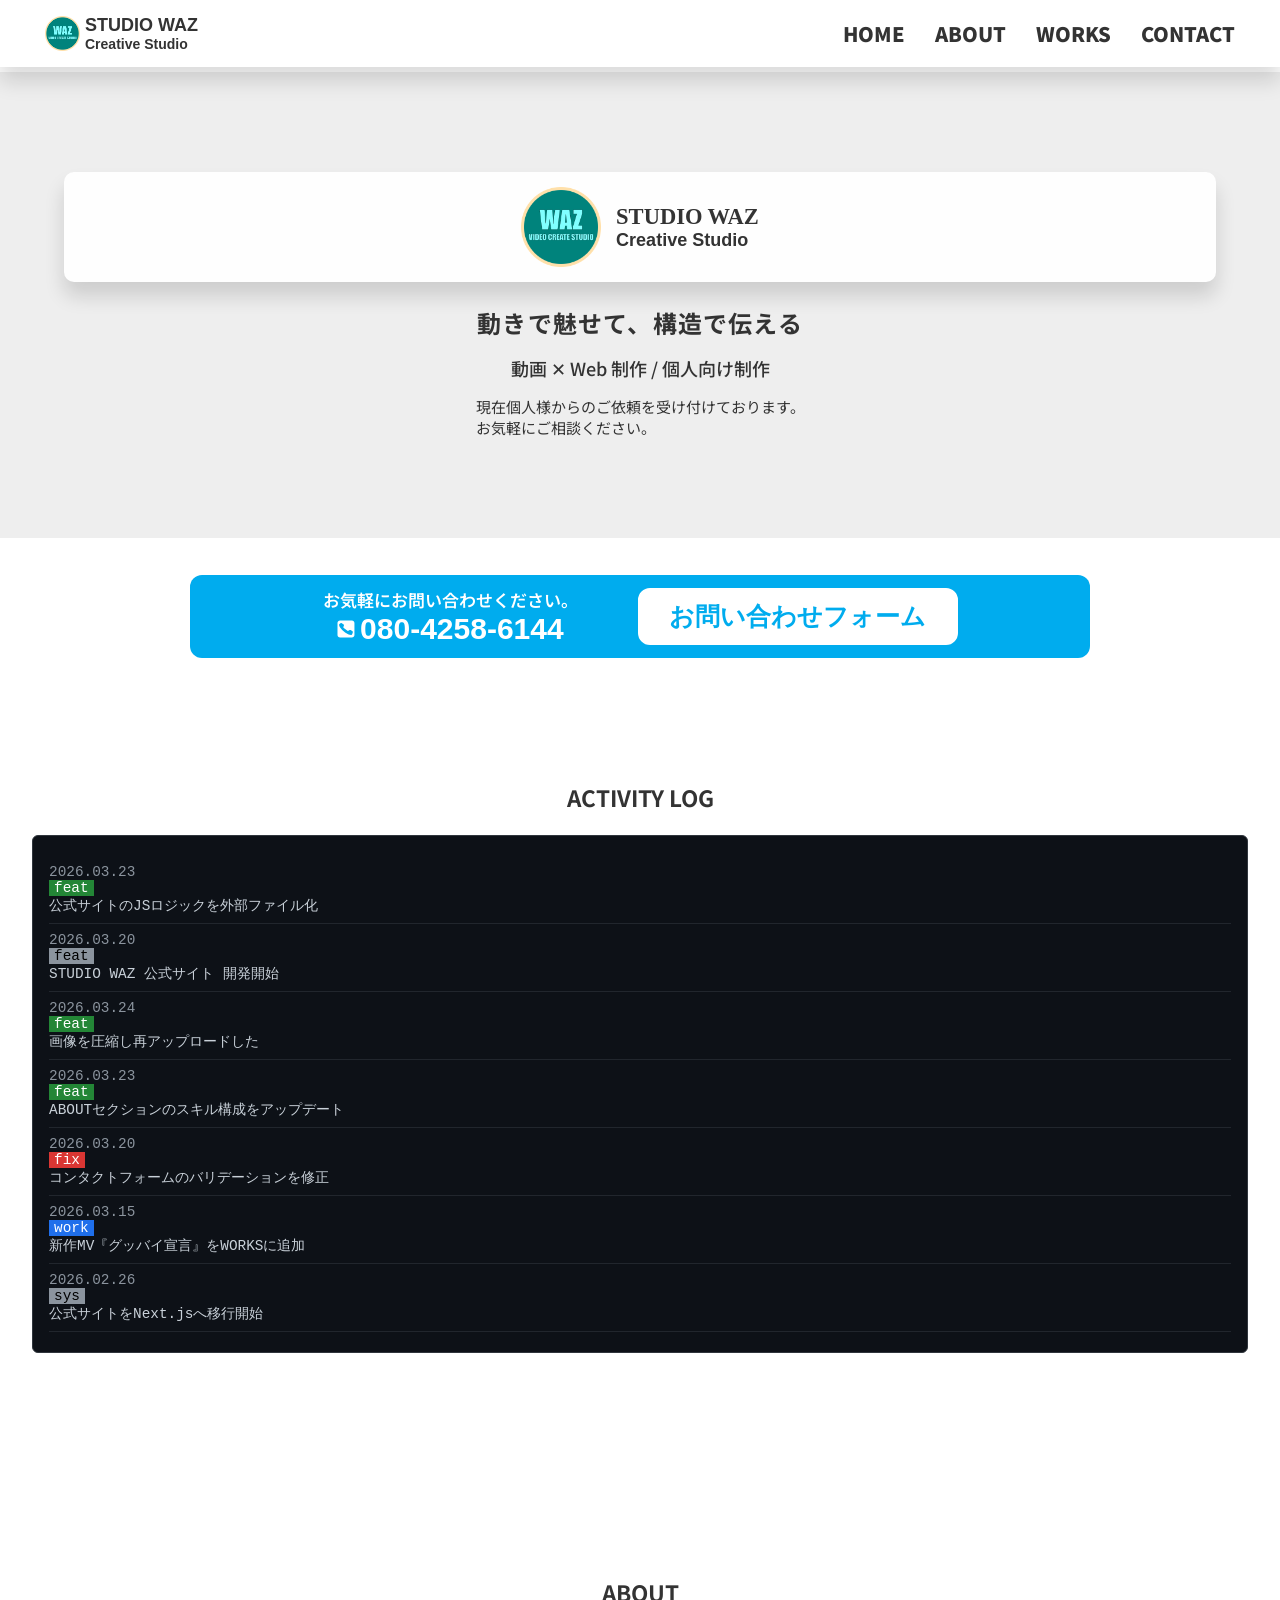
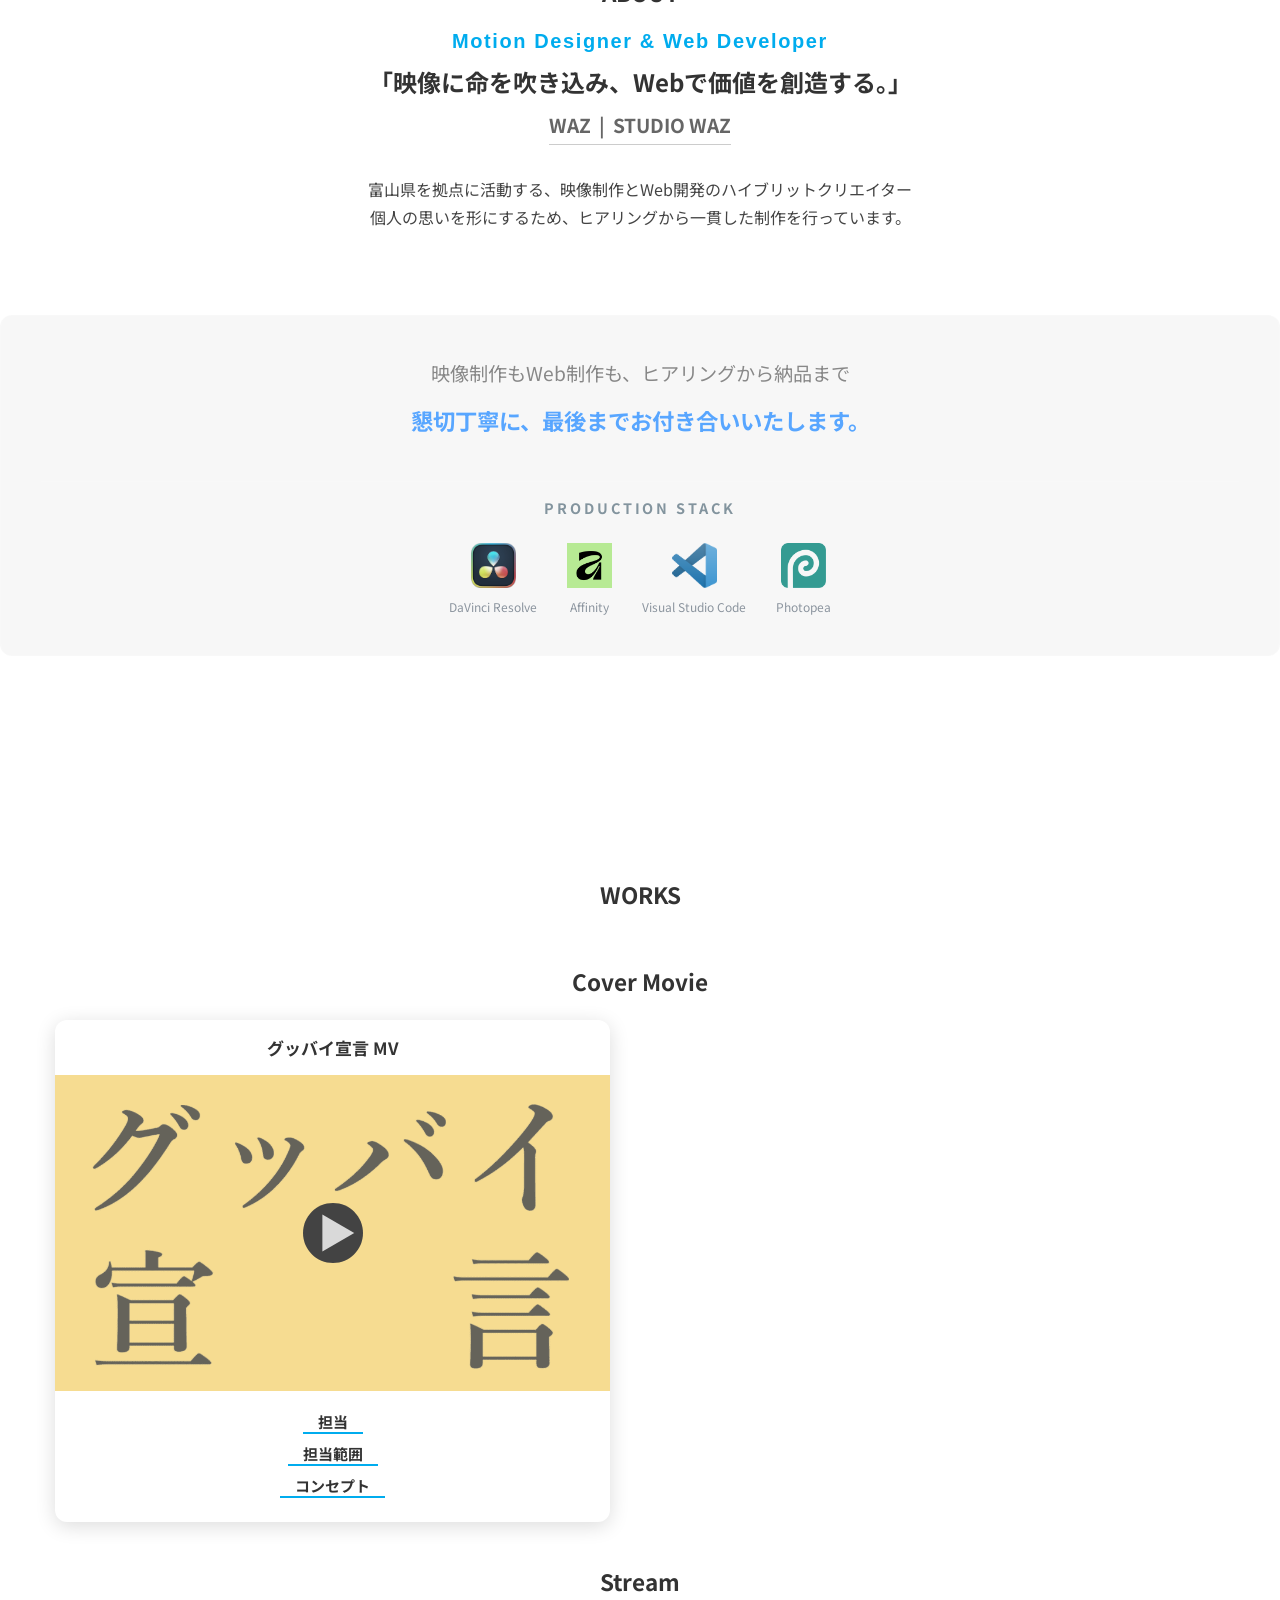
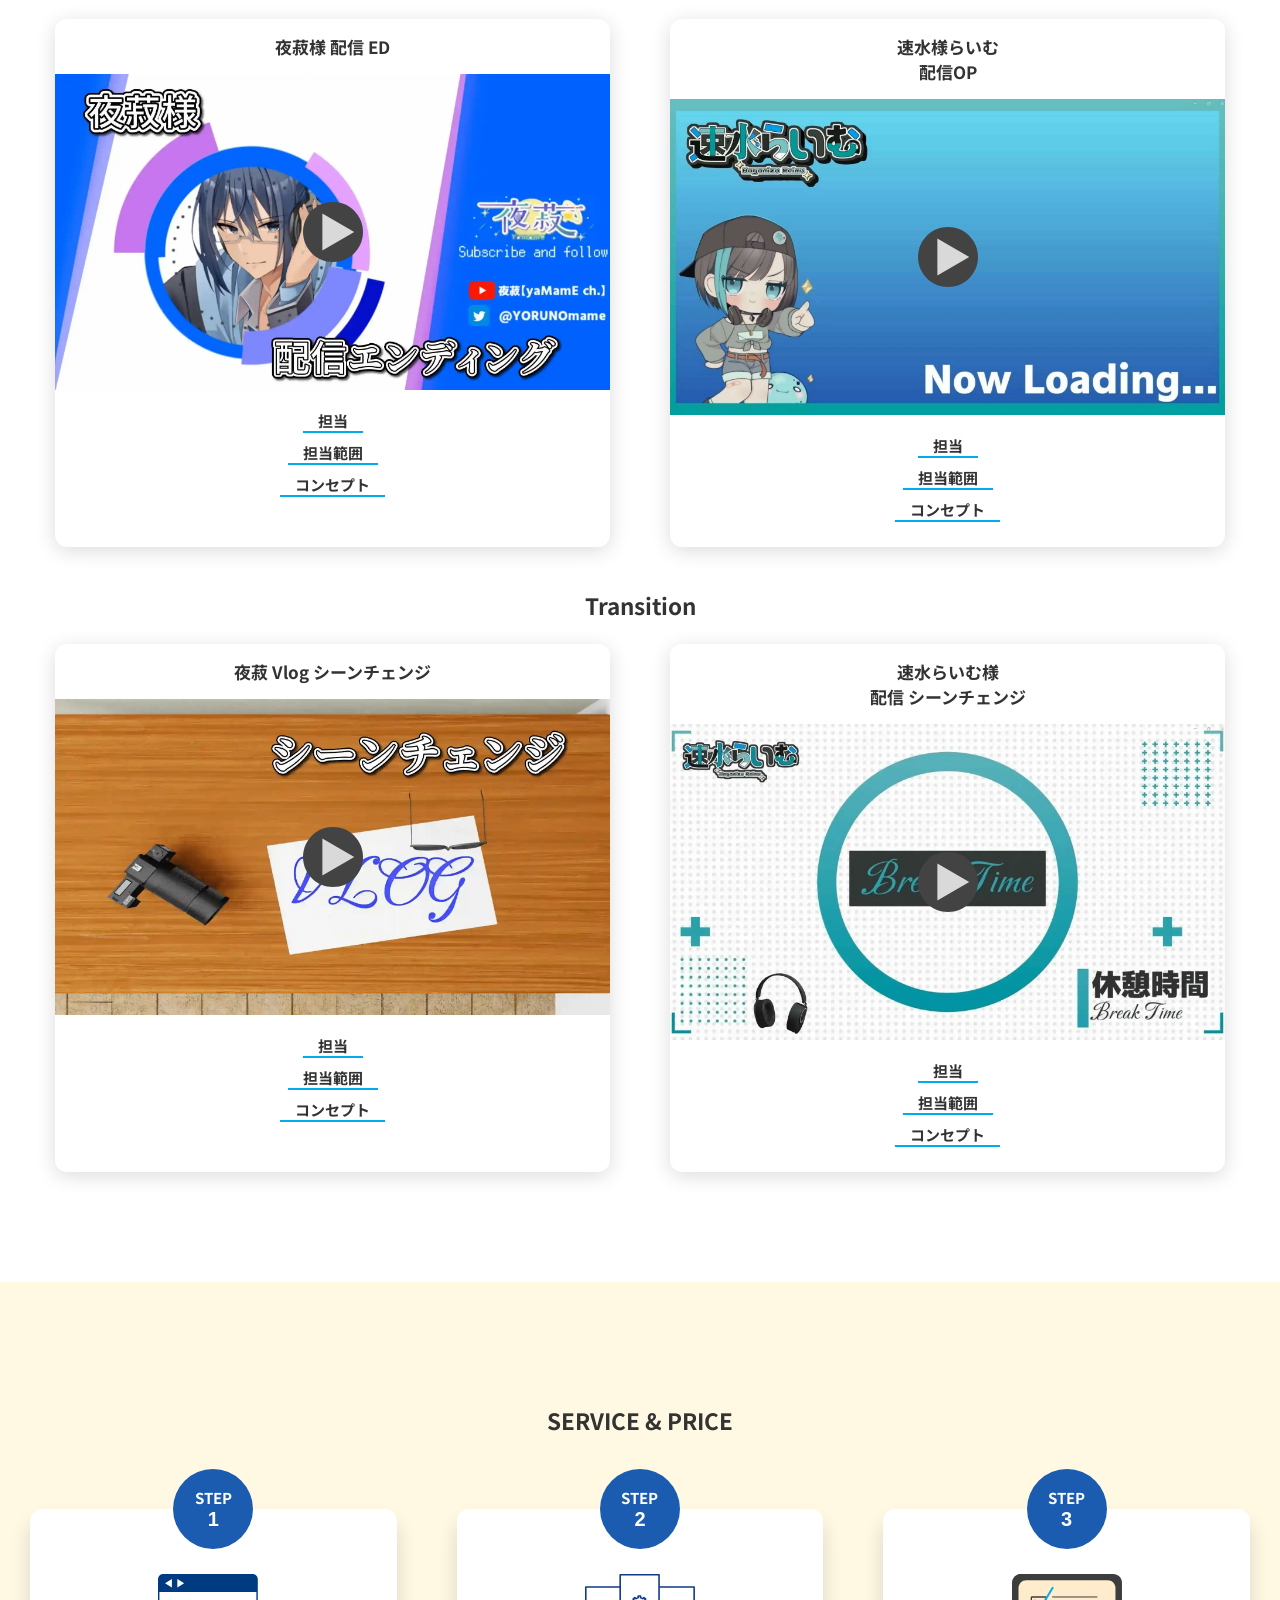
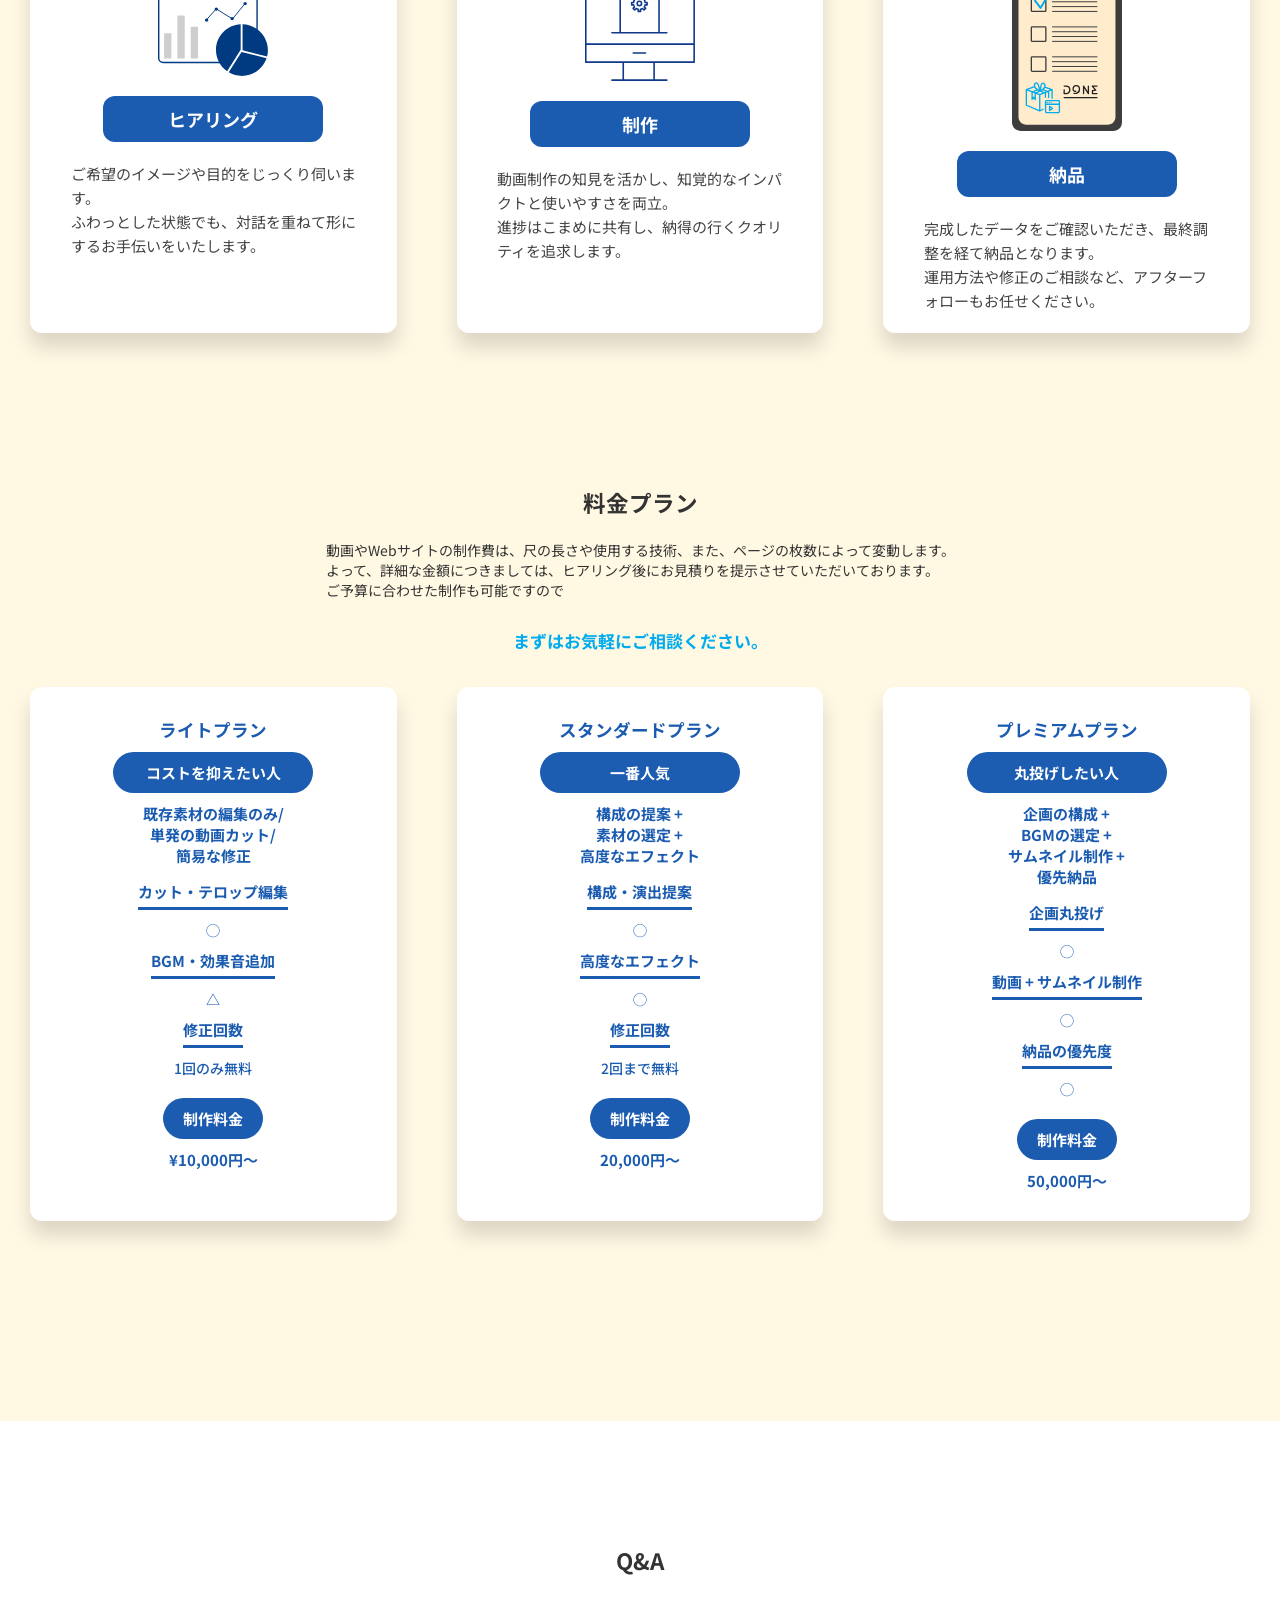
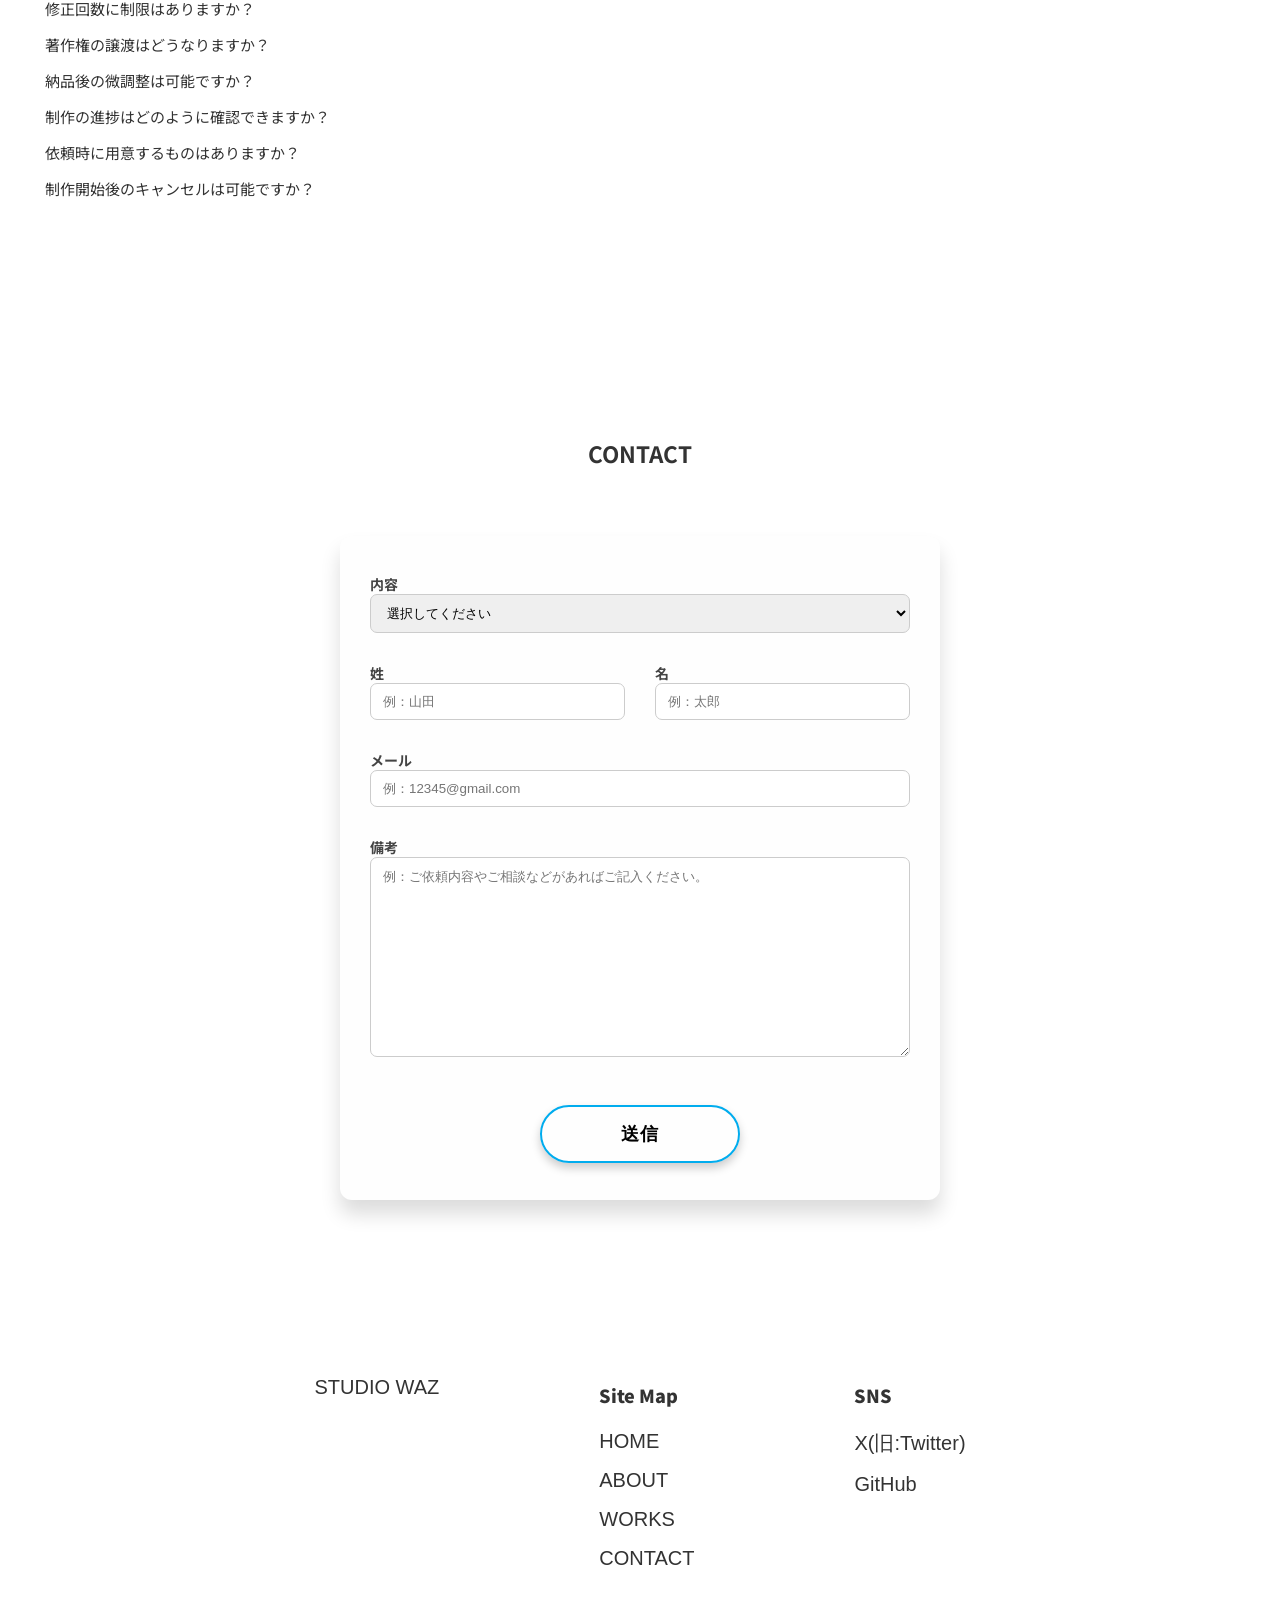
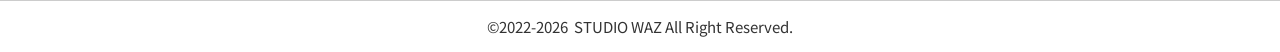
==== commit ab7ec2b5: "scroll / log / send.js を追加" ====
--- a/index.html
+++ b/index.html
@@ -455,6 +455,9 @@
   <div id="footer"></div>
   <script src="assets/js/fetch.js"></script>
   <script src="assets/js/index.js"></script>
+  <script src="assets/js/scroll.js"></script>
+  <script src="assets/js/log.js"></script>
+  <script src="assets/js/send.js"></script>
 </body>
 
 </html>
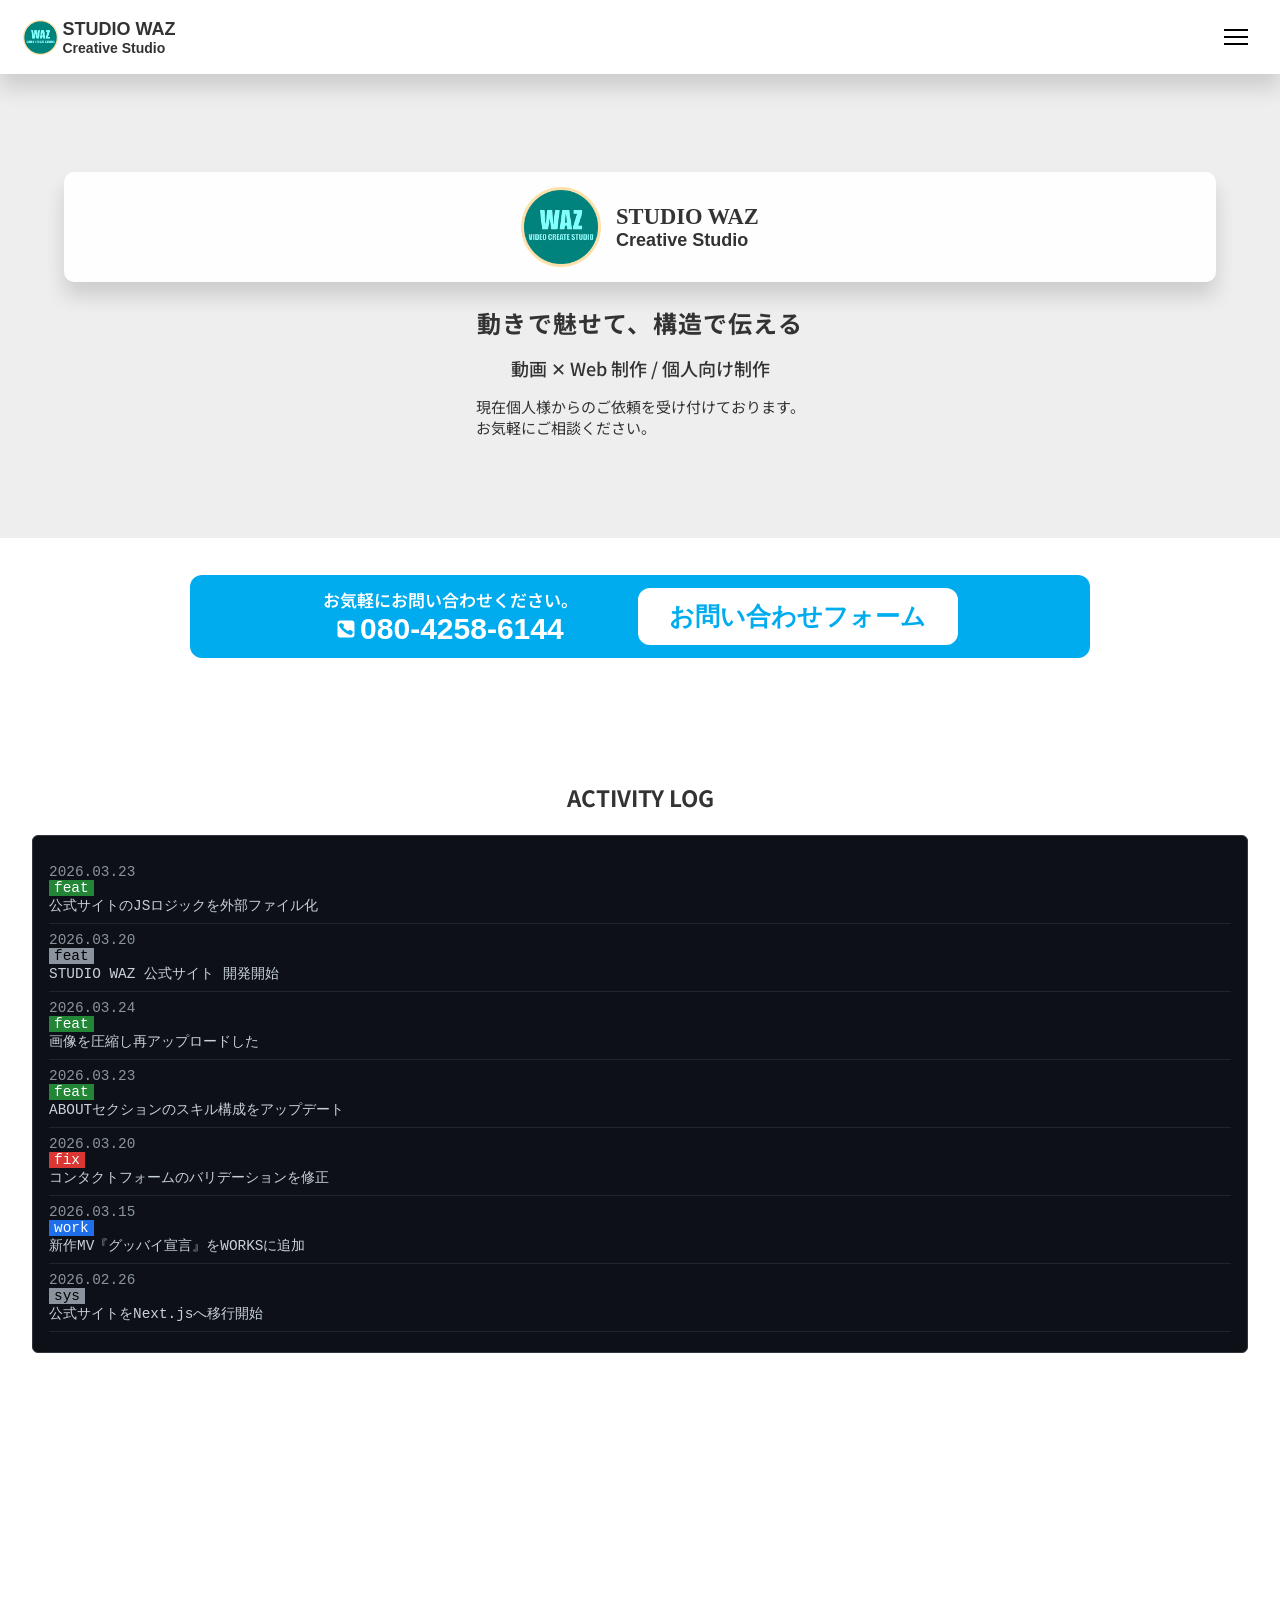
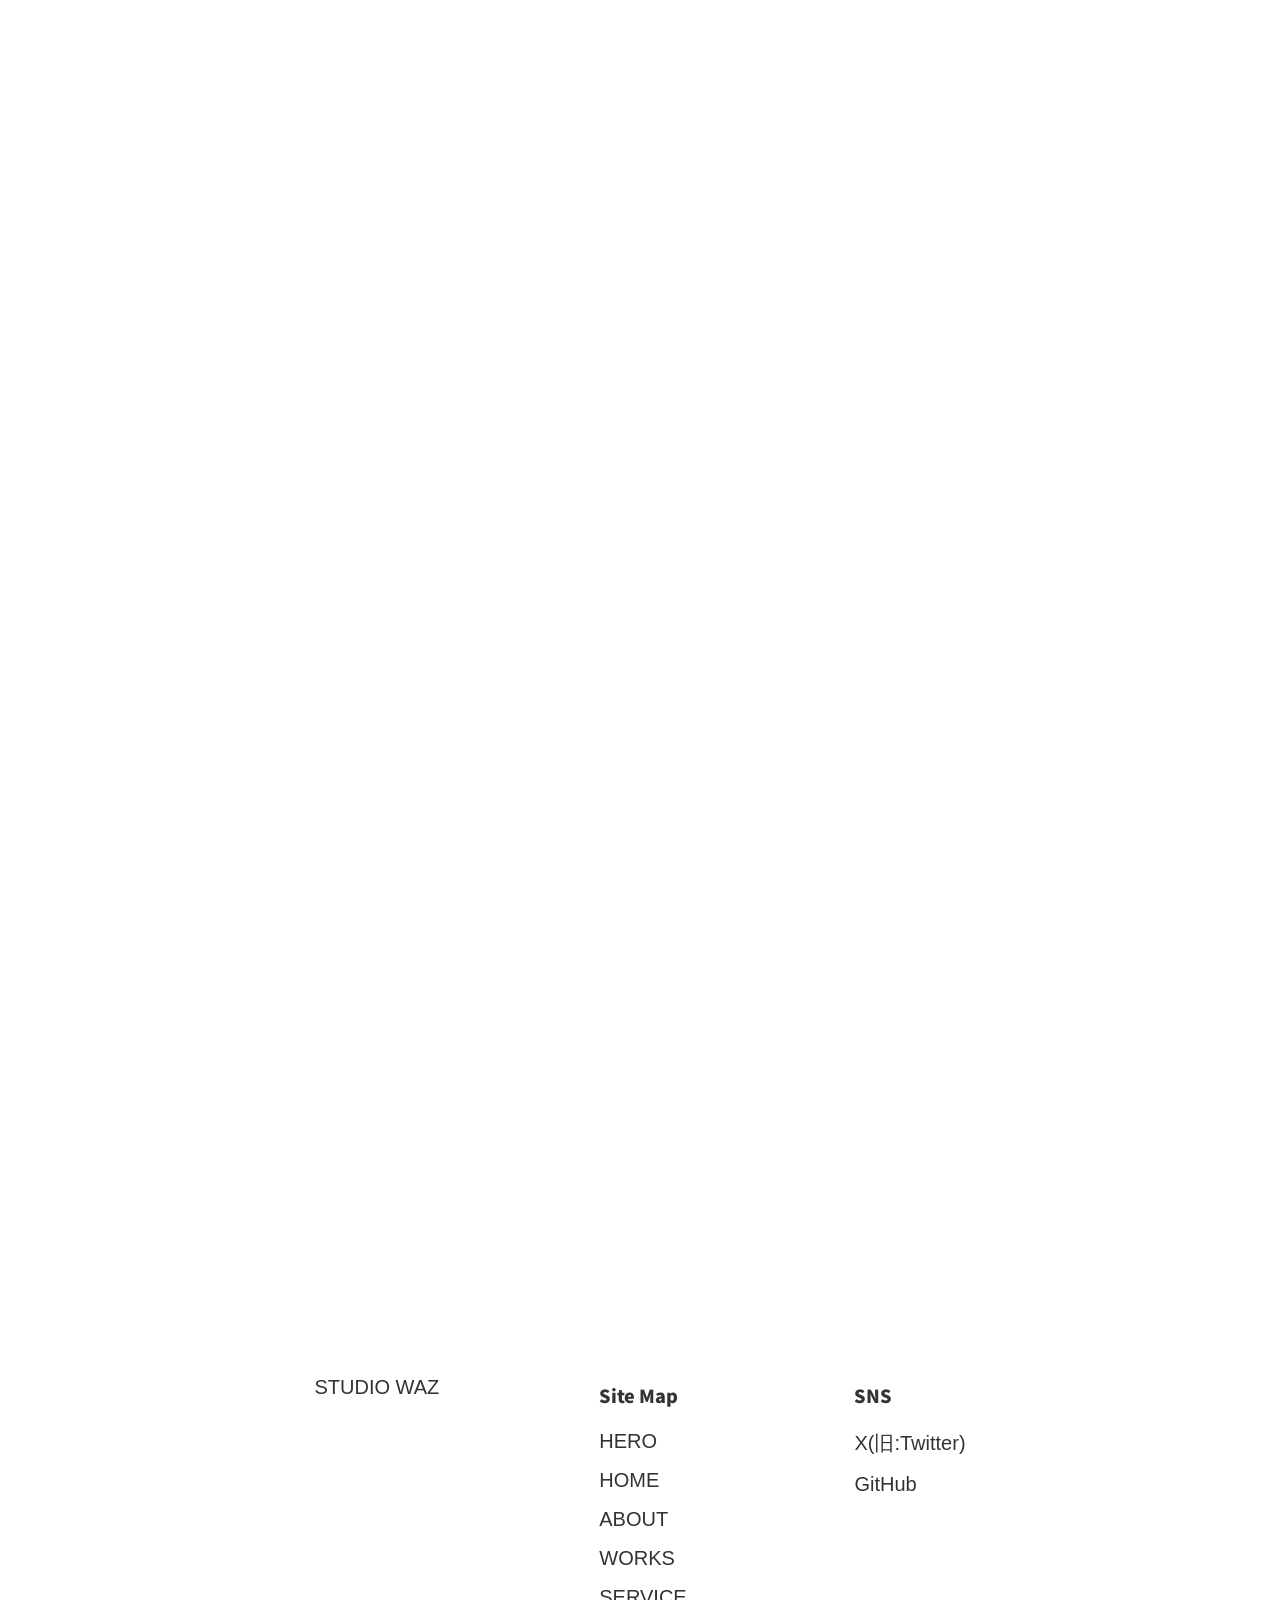
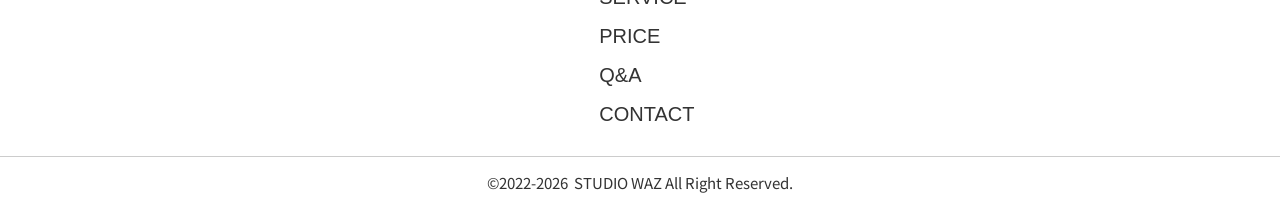
==== commit 2dc47ff6: "top-linkのhrefを変更" ====
--- a/index.html
+++ b/index.html
@@ -17,7 +17,7 @@
 <body>
   <div id="header"></div>
   <main>
-    <a href="#hero" class="top-link">TOPへ戻る</a>
+    <a href="#header" class="top-link">TOPへ戻る</a>
     <section id="hero" class="section hero">
       <div class="hero-box">
         <img class="logo" src="assets/images/site-image.png" alt="logo">
@@ -105,7 +105,7 @@
           <article class="video-expo">
             <h3 class="video-title">グッバイ宣言 MV</h3>
             <div class="video-wrap">
-              <video src="/assets/video/goodbye-declaration.webm" preload="none" muted loop></video>
+              <video src="assets/video/goodbye-declaration.webm" preload="none" muted loop></video>
               <a href="works.html">
                 <img src="assets/images/gb-dec-th.png" alt="thumbnail" class="thumbnail">
               </a>
@@ -133,7 +133,7 @@
           <article class="video-expo">
             <h3 class="video-title">夜菽様 配信 ED</h3>
             <div class="video-wrap">
-              <video src="/assets/video/yamame-st-ed.webm" preload="none" muted loop></video>
+              <video src="assets/video/yamame-st-ed.webm" preload="none" muted loop></video>
               <a href="works.html">
                 <img src="assets/images/ym_ed-th.webp" alt="thumbnail" class="thumbnail">
               </a>
@@ -159,7 +159,7 @@
               配信OP
             </h3>
             <div class="video-wrap">
-              <video src="/assets/video/hymz-st-op .webm" preload="none" muted loop></video>
+              <video src="assets/video/hymz-st-op .webm" preload="none" muted loop></video>
               <a href="works.html">
                 <img src="assets/images/hymz-th.png" alt="thumbnail" class="thumbnail">
               </a>
@@ -187,7 +187,7 @@
           <article class="video-expo">
             <h3 class="video-title">夜菽 Vlog シーンチェンジ</h3>
             <div class="video-wrap">
-              <video src="/assets/video/vlog-introduction.webm" preload="none" muted loop></video>
+              <video src="assets/video/vlog-introduction.webm" preload="none" muted loop></video>
               <a href="works.html">
                 <img src="assets/images/vl-th.webp" alt="thumbnail" class="thumbnail">
               </a>
--- a/assets/css/style.css
+++ b/assets/css/style.css
@@ -240,19 +240,13 @@
   gap: .25em;
 }
 
-.cta-section a {
-  text-decoration: none;
-}
-
 .call {
-  display: block;
   width: 20px;
   height: auto;
   margin-top: 8px;
 }
 
 .call-number {
-  display: block;
   font-size: 30px;
   font-weight: 900;
   font-family: arial;
@@ -511,6 +505,14 @@
   box-shadow: 0 4px 20px rgba(0, 0, 0, .14);
 }
 
+@media screen and (max-width:600px) {
+  
+  .video-expo {
+    width: 90%;
+  }
+
+}
+
 @media screen and (max-width:700px) {
   .video-box {
     padding: 0;
@@ -590,7 +592,7 @@
   left: 0;
 }
 
-.thumbnail.is-hidden {
+.video-wrap:hover .thumbnail.is-hidden {
   opacity: 0;
   pointer-events: none;
 }
@@ -661,6 +663,12 @@
   margin: 20px auto 2em;
   padding: 3em 0 20px;
   position: relative;
+}
+
+@media screen and (max-width:600px) {
+  .service-inner {
+    width: 90%;
+  }
 }
 
 .service-radius {
@@ -768,11 +776,18 @@
   background: #fff;
   display: flex;
   flex-direction: column;
+  margin: 0 auto;
   width: 100%;
   padding: 30px 0;
   text-align: center;
   border-radius: 12px;
   box-shadow: 0 14px 20px rgba(0, 0, 0, .14);
+}
+
+@media screen and (max-width:600px) {
+  .price-card {
+    width: 90%;
+  }
 }
 
 .price-card h3 {
@@ -984,52 +999,6 @@
   line-height: 2;
 }
 
-.back-btn {
-  display: inline-block;
-  margin: 2em auto 0;
-  padding: .5em 0;
-  text-decoration: none;
-  position: relative;
-  color: #444;
-  font-weight: 700;
-  font-size: 20px;
-  transition: .4s ease;
-  opacity: 0;
-  transform: translateY(20px);
-  animation: fadeUp .8s ease forwards;
-  animation-delay: .2s;
-}
-
-@keyframes fadeUp {
-  to {
-    opacity: 1;
-    transform: translateY(0);
-  }
-}
-
-.back-btn:hover,
-.back-btn:focus {
-  color: var(--accent-color);
-}
-
-.back-btn::after {
-  content: "";
-  position: absolute;
-  left: 0;
-  bottom: -1px;
-  width: 100%;
-  height: 1px;
-  background: currentColor;
-  transform: scaleX(0);
-  transform-origin: right;
-  transition: transform .3s ease;
-}
-
-.back-btn:hover::after {
-  transform: scaleX(1);
-  transform-origin: left;
-}
-
 /* break-points tablet */
 
 @media screen and (min-width:768px) {
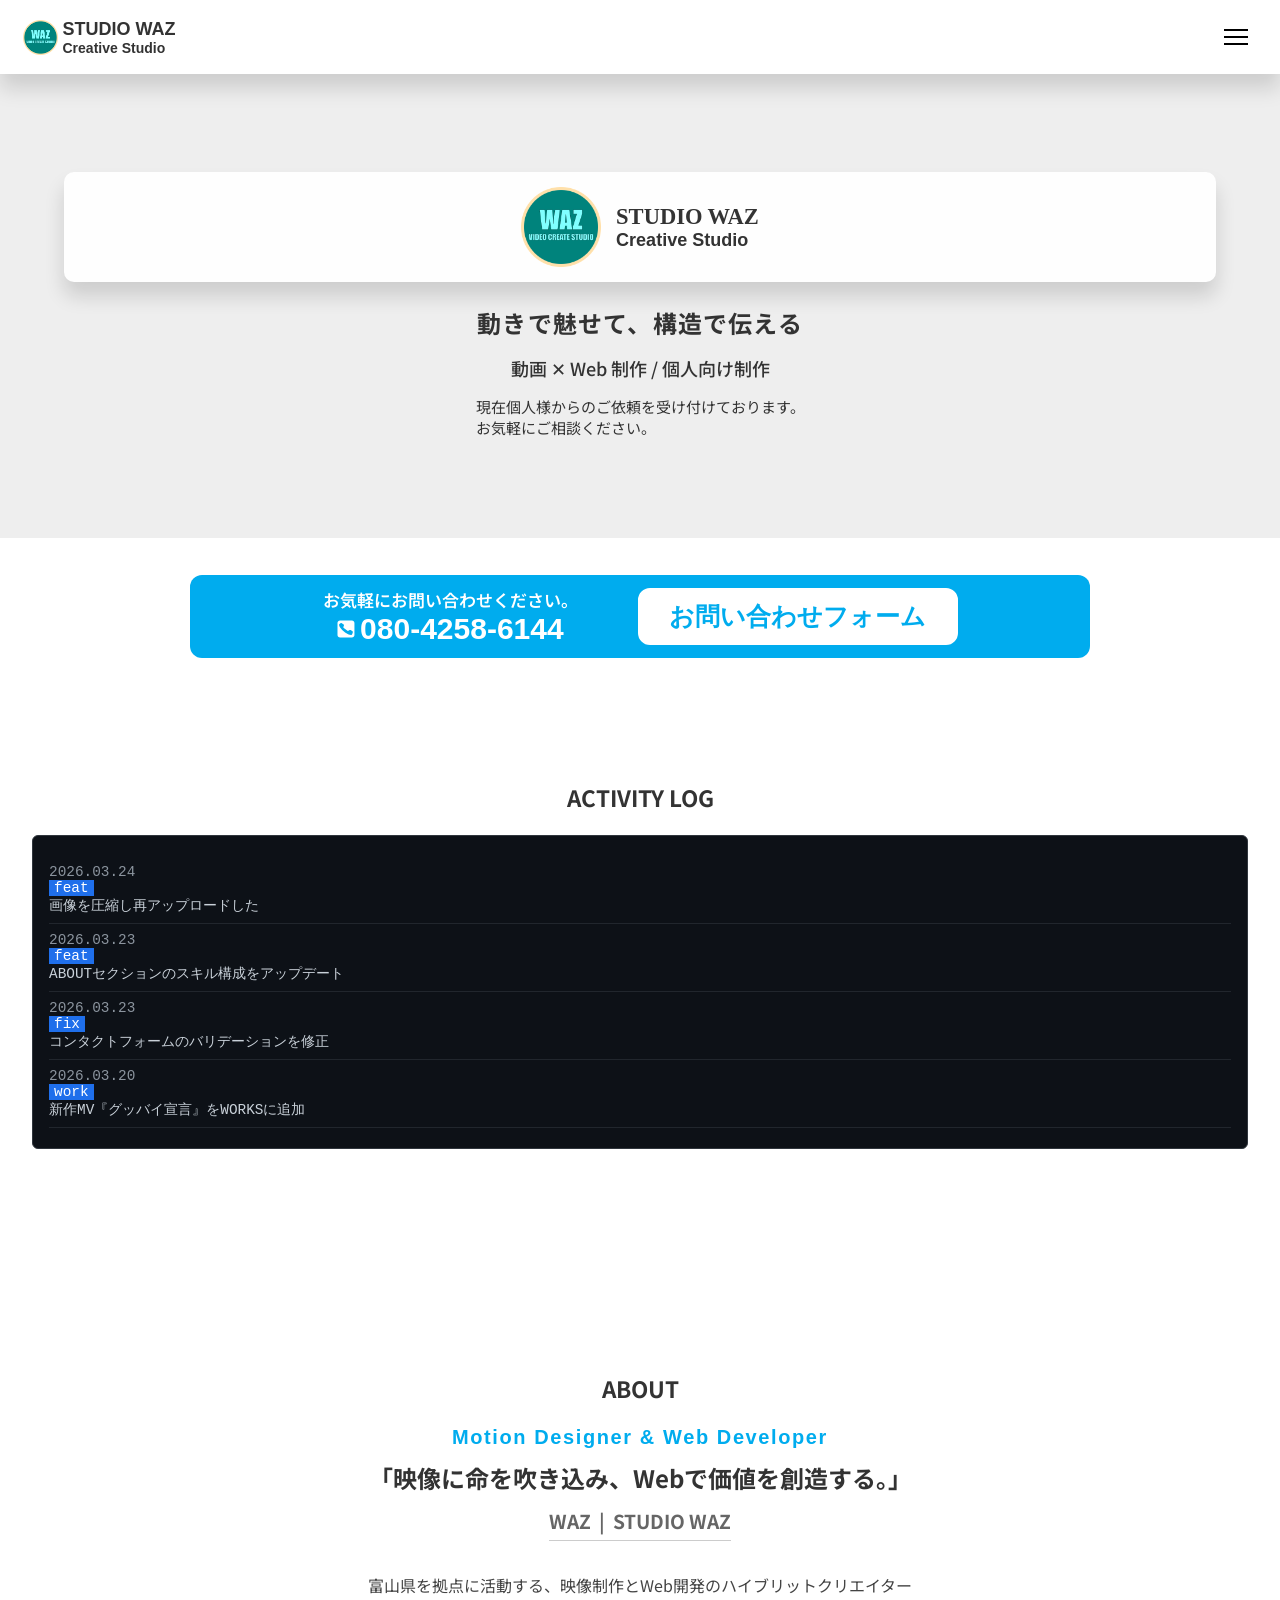
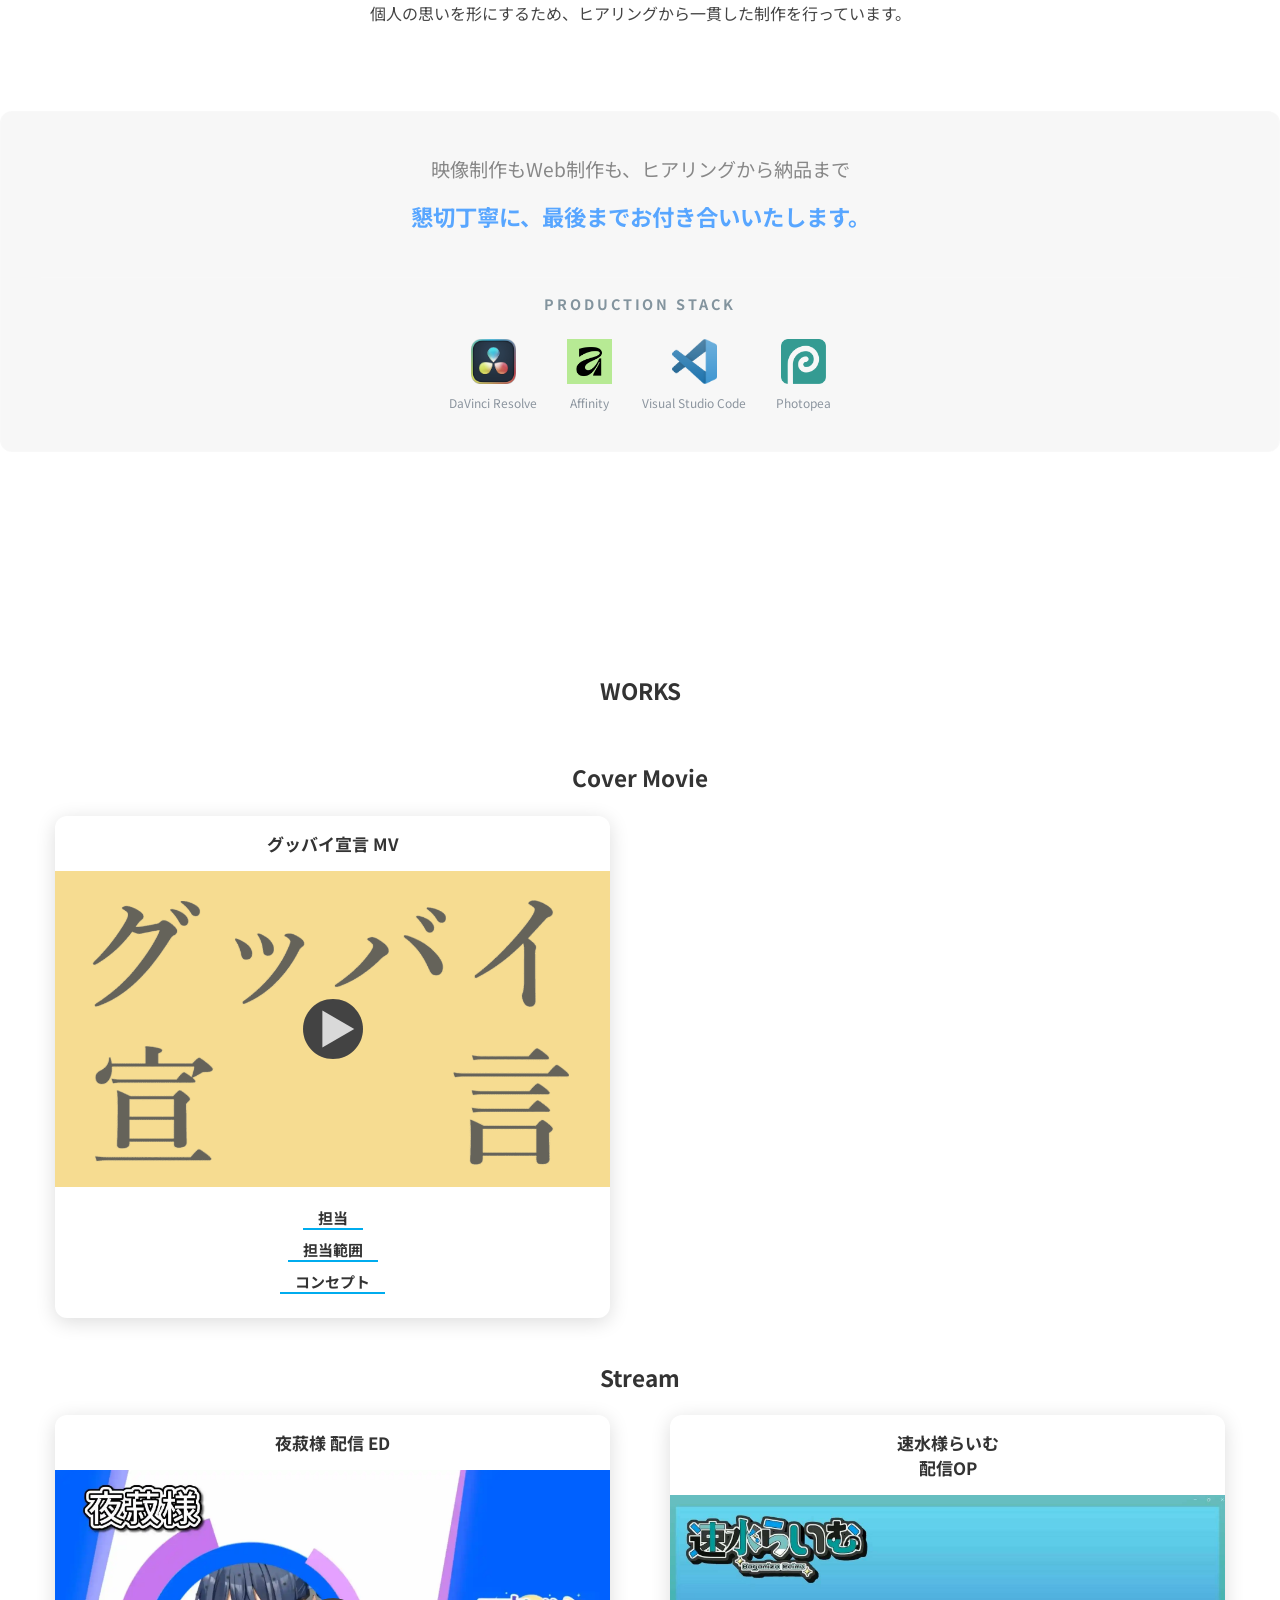
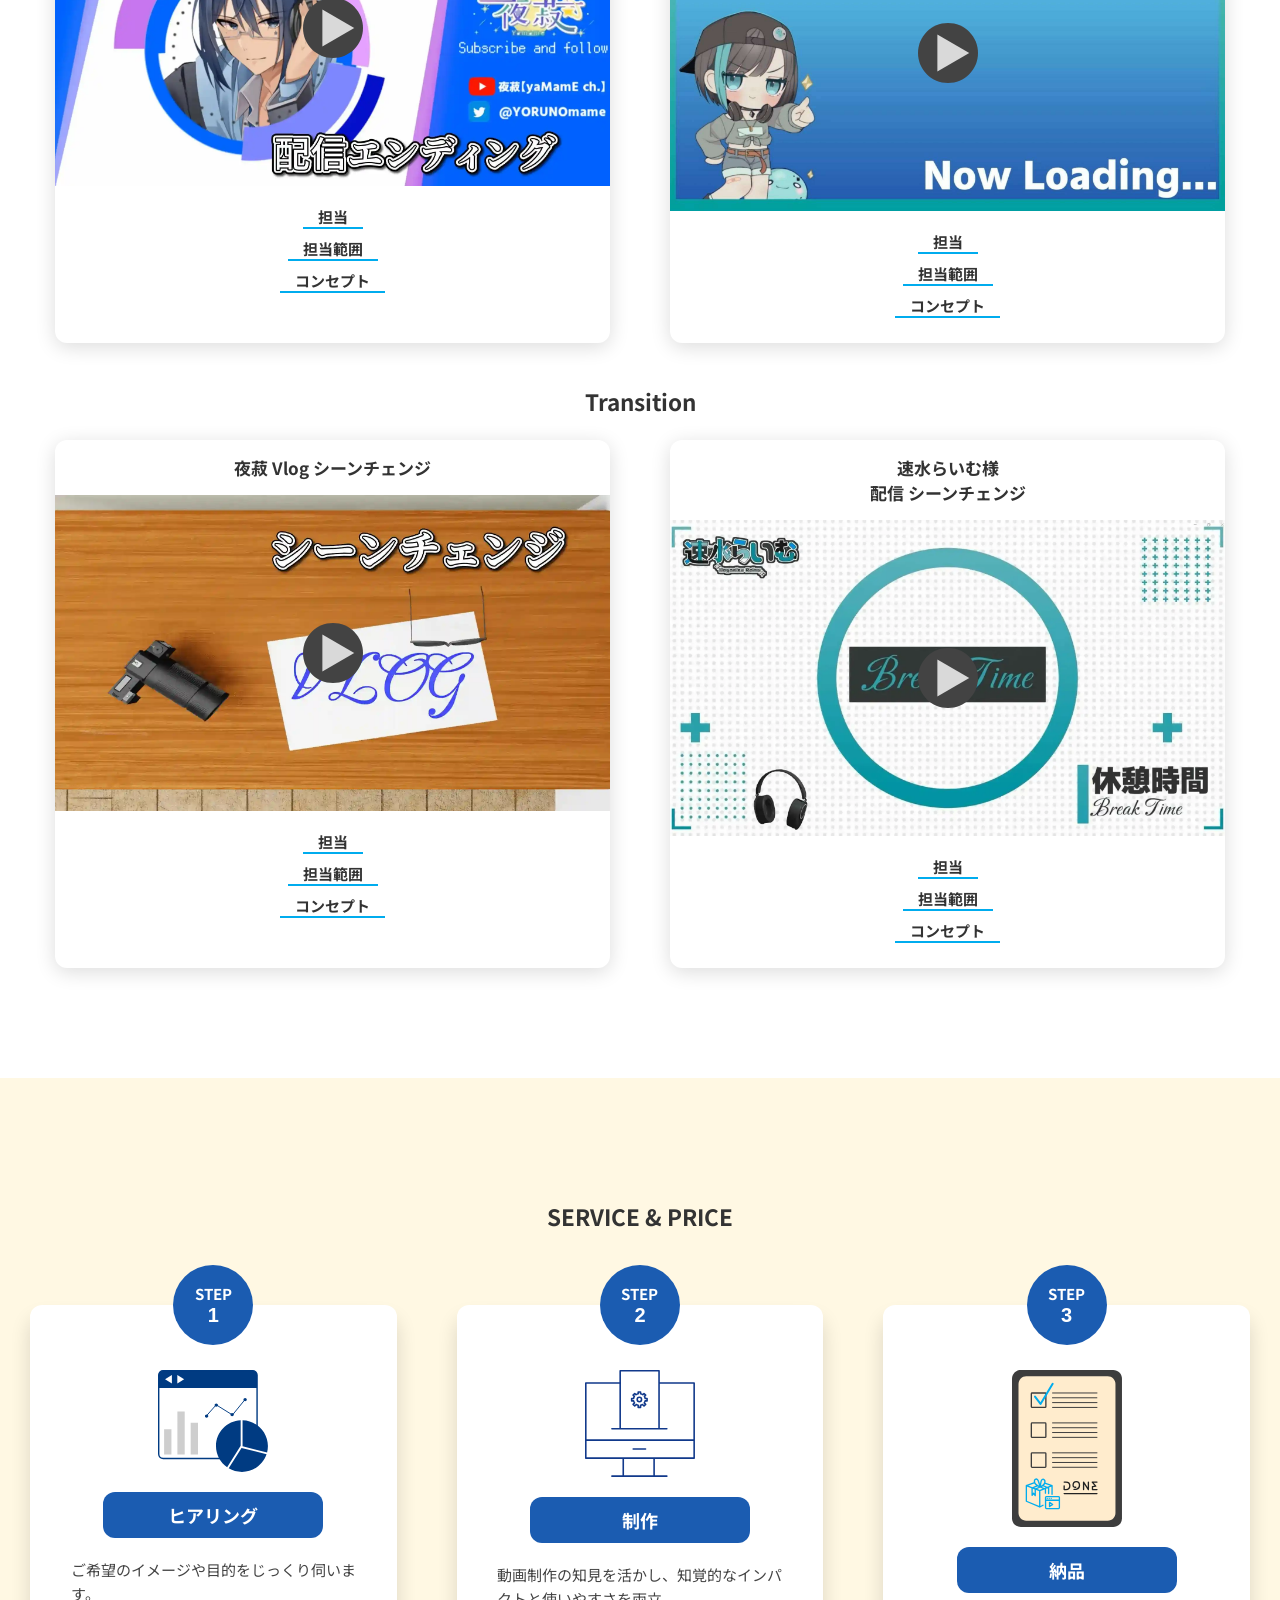
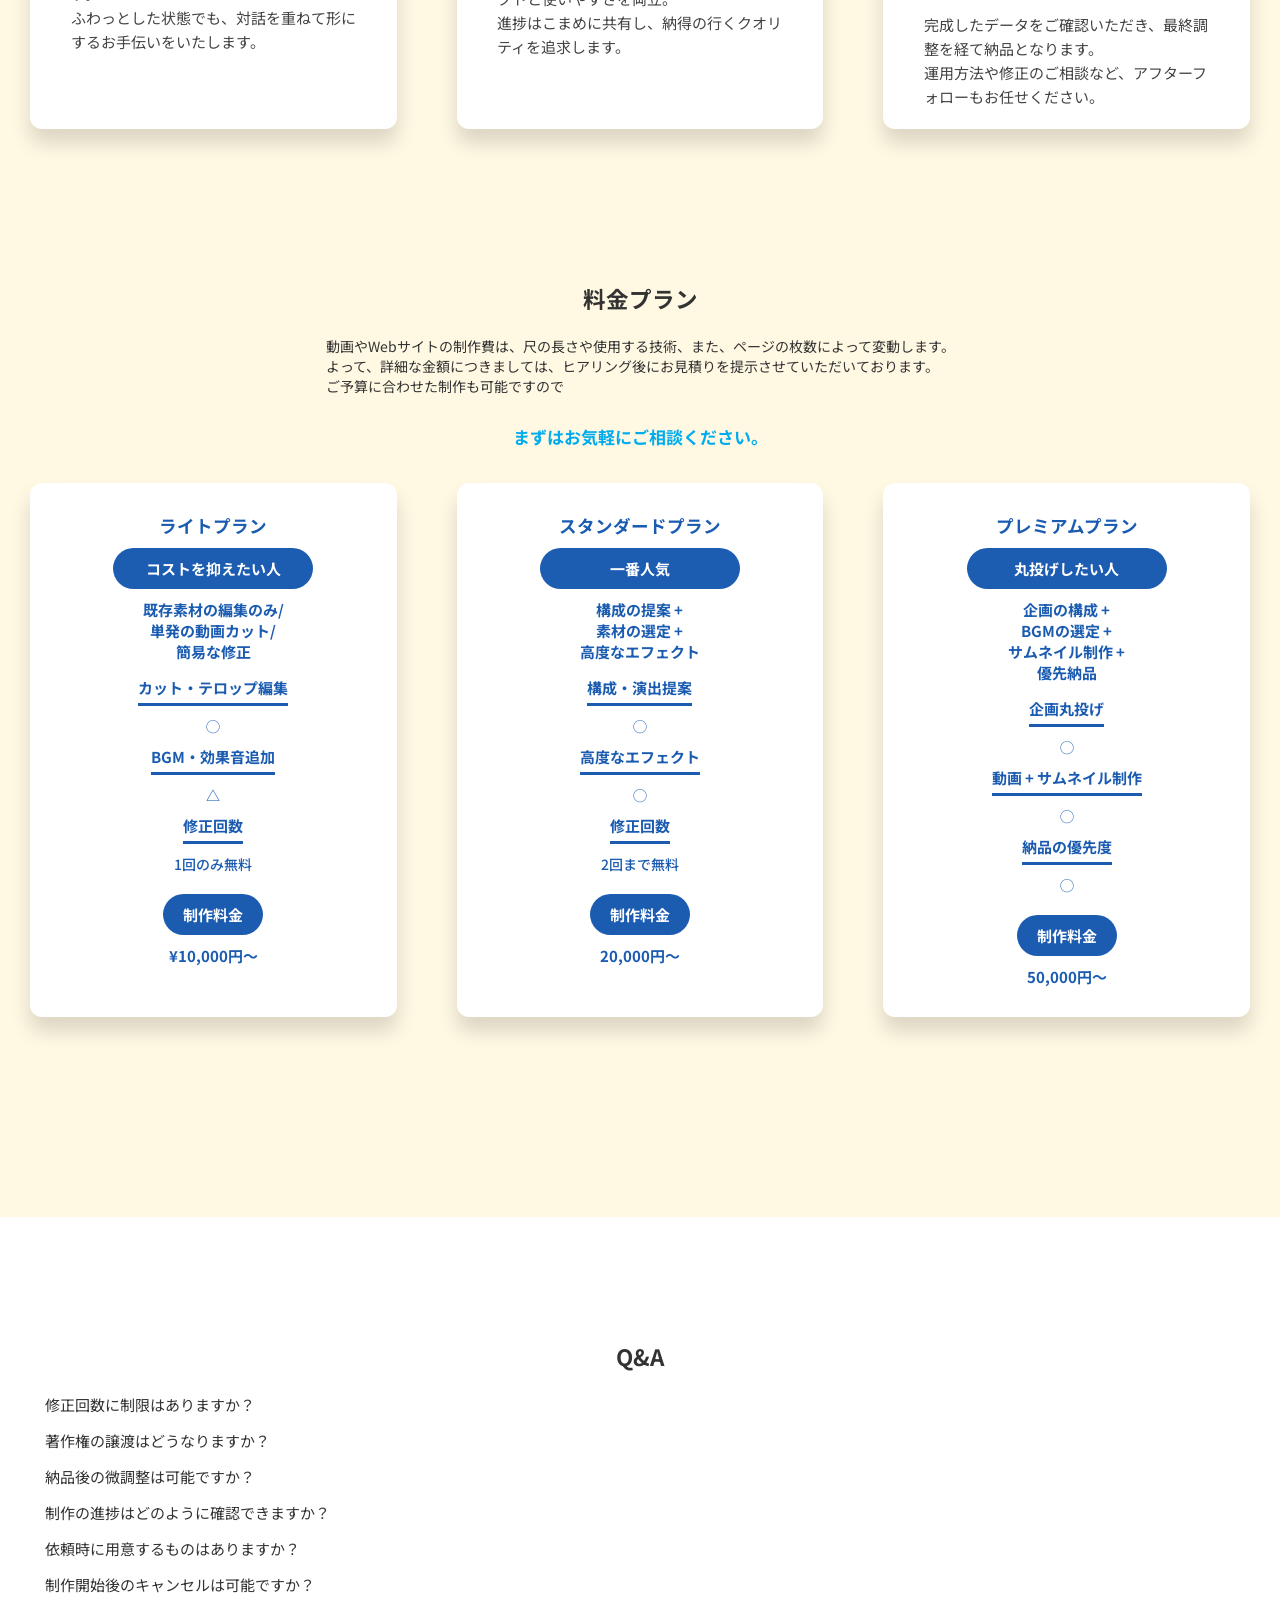
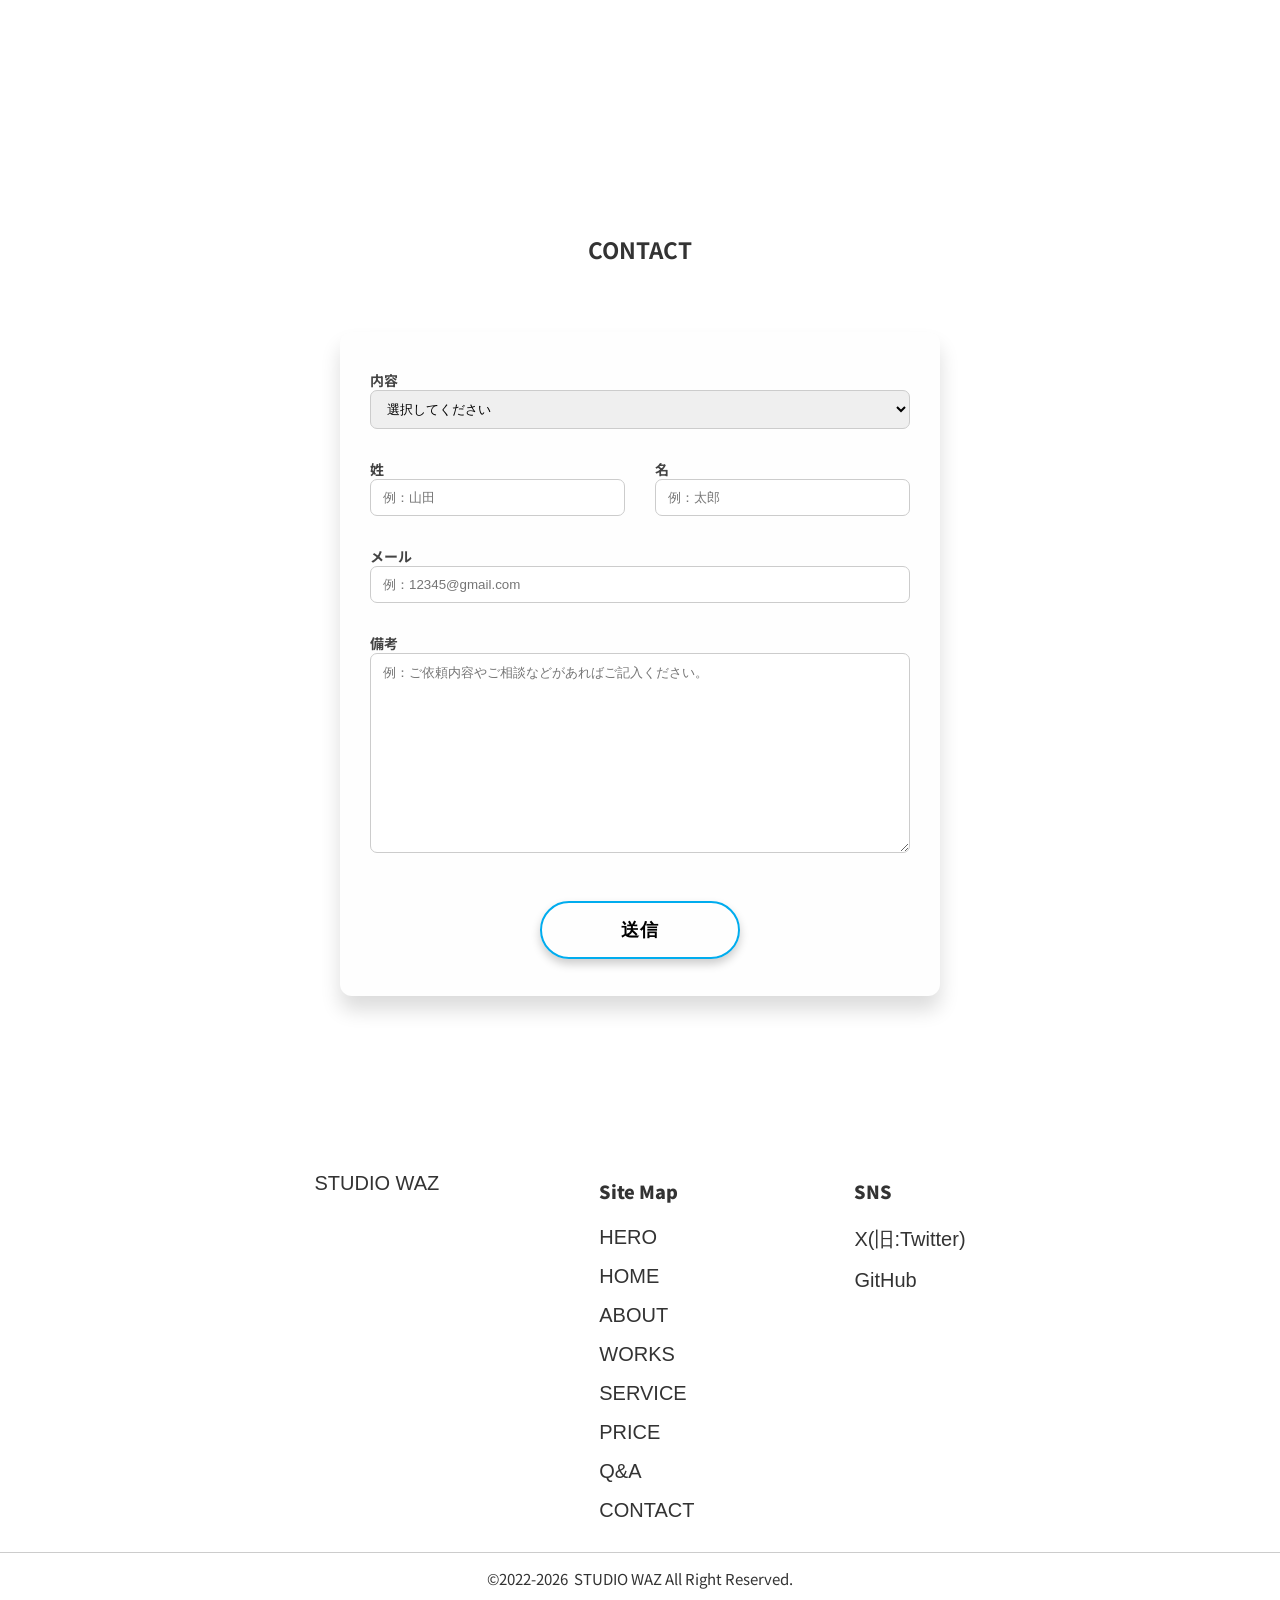
==== commit f72ddbf3: "contentsの一部を削除" ====
--- a/index.html
+++ b/index.html
@@ -54,16 +54,6 @@
     <section id="home" class="section">
       <h2 class="section-title">ACTIVITY LOG</h2>
       <div id="log-container" class="log-container">
-        <div class="log-item">
-          <span class="log-date">2026.03.23</span>
-          <span class="log-type type-feat">feat</span>
-          <span class="log-msg">公式サイトのJSロジックを外部ファイル化</span>
-        </div>
-        <div class="log-item">
-          <span class="log-date">2026.03.20</span>
-          <span class="log-type type-sys">feat</span>
-          <span class="log-msg">STUDIO WAZ 公式サイト 開発開始</span>
-        </div>
       </div>
     </section>
     <section id="about" class="section reveal">
--- a/assets/css/style.css
+++ b/assets/css/style.css
@@ -17,10 +17,9 @@
   align-items: center;
   padding-bottom: 5px;
   color: var(--sub-color);
-  text-decoration: none;
   font-weight: 900;
   font-size: 10px;
-  transition: .4s;
+  transition: .4s ease;
   opacity: .5;
   bottom: 10%;
   right: 4%;
@@ -41,12 +40,12 @@
   opacity: 0;
   visibility: hidden;
   pointer-events: none;
-  transition: opacity .4s, visibility .4s, transform .4s;
+  transition: opacity .4s ease, visibility .4s ease, transform .4s ease;
 }
 
 .top-link:hover,
 .top-link-btn:hover {
-  background: #333;
+  background: var(--text-color);
   opacity: 1;
   transform: translateY(-5px);
 }
@@ -71,17 +70,6 @@
 .section-title {
   text-align: center;
   margin: 1em auto;
-}
-
-.reveal {
-  opacity: 0;
-  transform: translateY(30px);
-  transition: opacity .8s ease, transform .8s ease;
-}
-
-.reveal.active {
-  opacity: 1;
-  transform: translateY(0);
 }
 
 /* hero */
@@ -333,30 +321,30 @@
   padding: 0 5px;
 }
 
+/* 緑 */
 .type-feat {
   background: #238636;
   color: var(--sub-color);
 }
 
-/* 緑 */
+/* 赤 */
 .type-fix {
   background: #da3633;
   color: var(--sub-color);
 }
 
-/* 赤 */
+/* 青 */
 .type-work {
   background: #1f6feb;
   color: var(--sub-color);
 }
 
-/* 青 */
+/* グレー */
 .type-sys {
   background: #8b949e;
   color: #000;
 }
 
-/* グレー */
 
 .log-msg {
   color: #c9d1d9;
@@ -502,7 +490,7 @@
   display: flex;
   flex-direction: column;
   border-radius: 12px;
-  box-shadow: 0 4px 20px rgba(0, 0, 0, .14);
+  box-shadow: 0 4px 20px var(--main-shadow-color);
 }
 
 @media screen and (max-width:600px) {
@@ -652,7 +640,7 @@
 }
 
 .service-inner {
-  background-color: #fff;
+  background-color: var(--bg-white);
   display: flex;
   flex-direction: column;
   text-align: center;
@@ -684,7 +672,7 @@
   transform: translate(-50%, -50%);
   top: 0;
   left: 50%;
-  color: #fff;
+  color: var(--sub-color);
 }
 
 .service-radius h3 {
@@ -878,7 +866,7 @@
   max-width: 480px;
   gap: 2em;
   border-radius: 12px;
-  box-shadow: 0 14px 20px rgba(0, 0, 0, .14);
+  box-shadow: 0 14px 20px var(--main-shadow-color);
 }
 
 .input-box {
@@ -904,7 +892,7 @@
 .input:focus,
 textarea:focus {
   outline: none;
-  border: 1px solid #00acee;
+  border: 1px solid var(--accent-color);
   box-shadow: 0 0 0 2px rgba(0, 172, 238, .2);
 }
 
@@ -999,6 +987,54 @@
   line-height: 2;
 }
 
+#hero,#home,#about,#works,
+#service,#price,#qa,#contact {
+  opacity: 0;
+  transform: translateY(20px);
+  transition: opacity 1.2s ease, transform 1.2s ease;
+}
+
+#hero.is-active,
+#home.is-active,
+#about.is-active,
+#works.is-active,
+#service.is-active,
+#price.is-active,
+#qa.is-active,
+#contact.is-active {
+  opacity: 1;
+  transform: translateY(0);
+}
+
+#home.is-active {
+  transition-delay: .15s;
+}
+
+#about.is-active {
+  transition-delay: .2s;
+}
+
+#works.is-active {
+  transition-delay: .25s;
+}
+
+#service.is-active {
+  transition-delay: .3s;
+}
+
+#price.is-active {
+  transition-delay: .35s;
+}
+
+#qa.is-active {
+  transition-delay: .4s;
+}
+
+#contact.is-active {
+  transition-delay: .45s;
+}
+
+
 /* break-points tablet */
 
 @media screen and (min-width:768px) {
